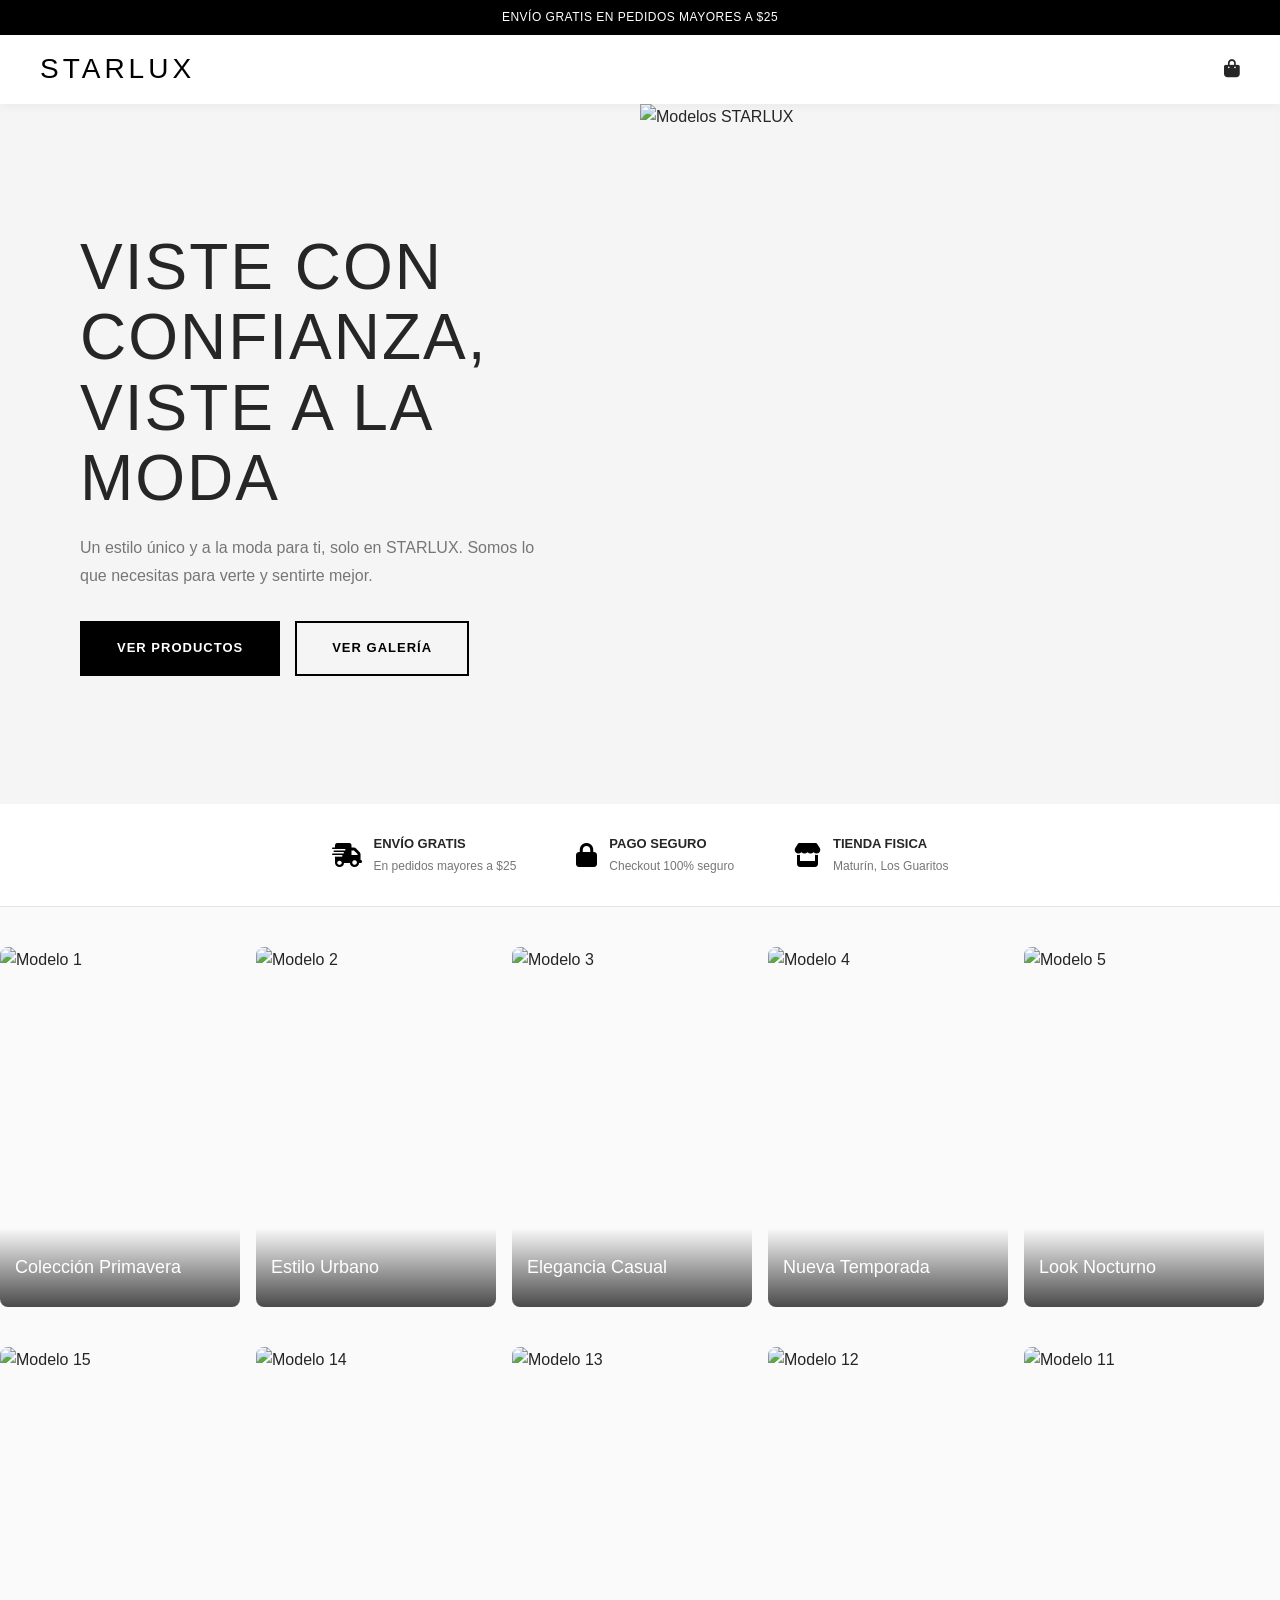
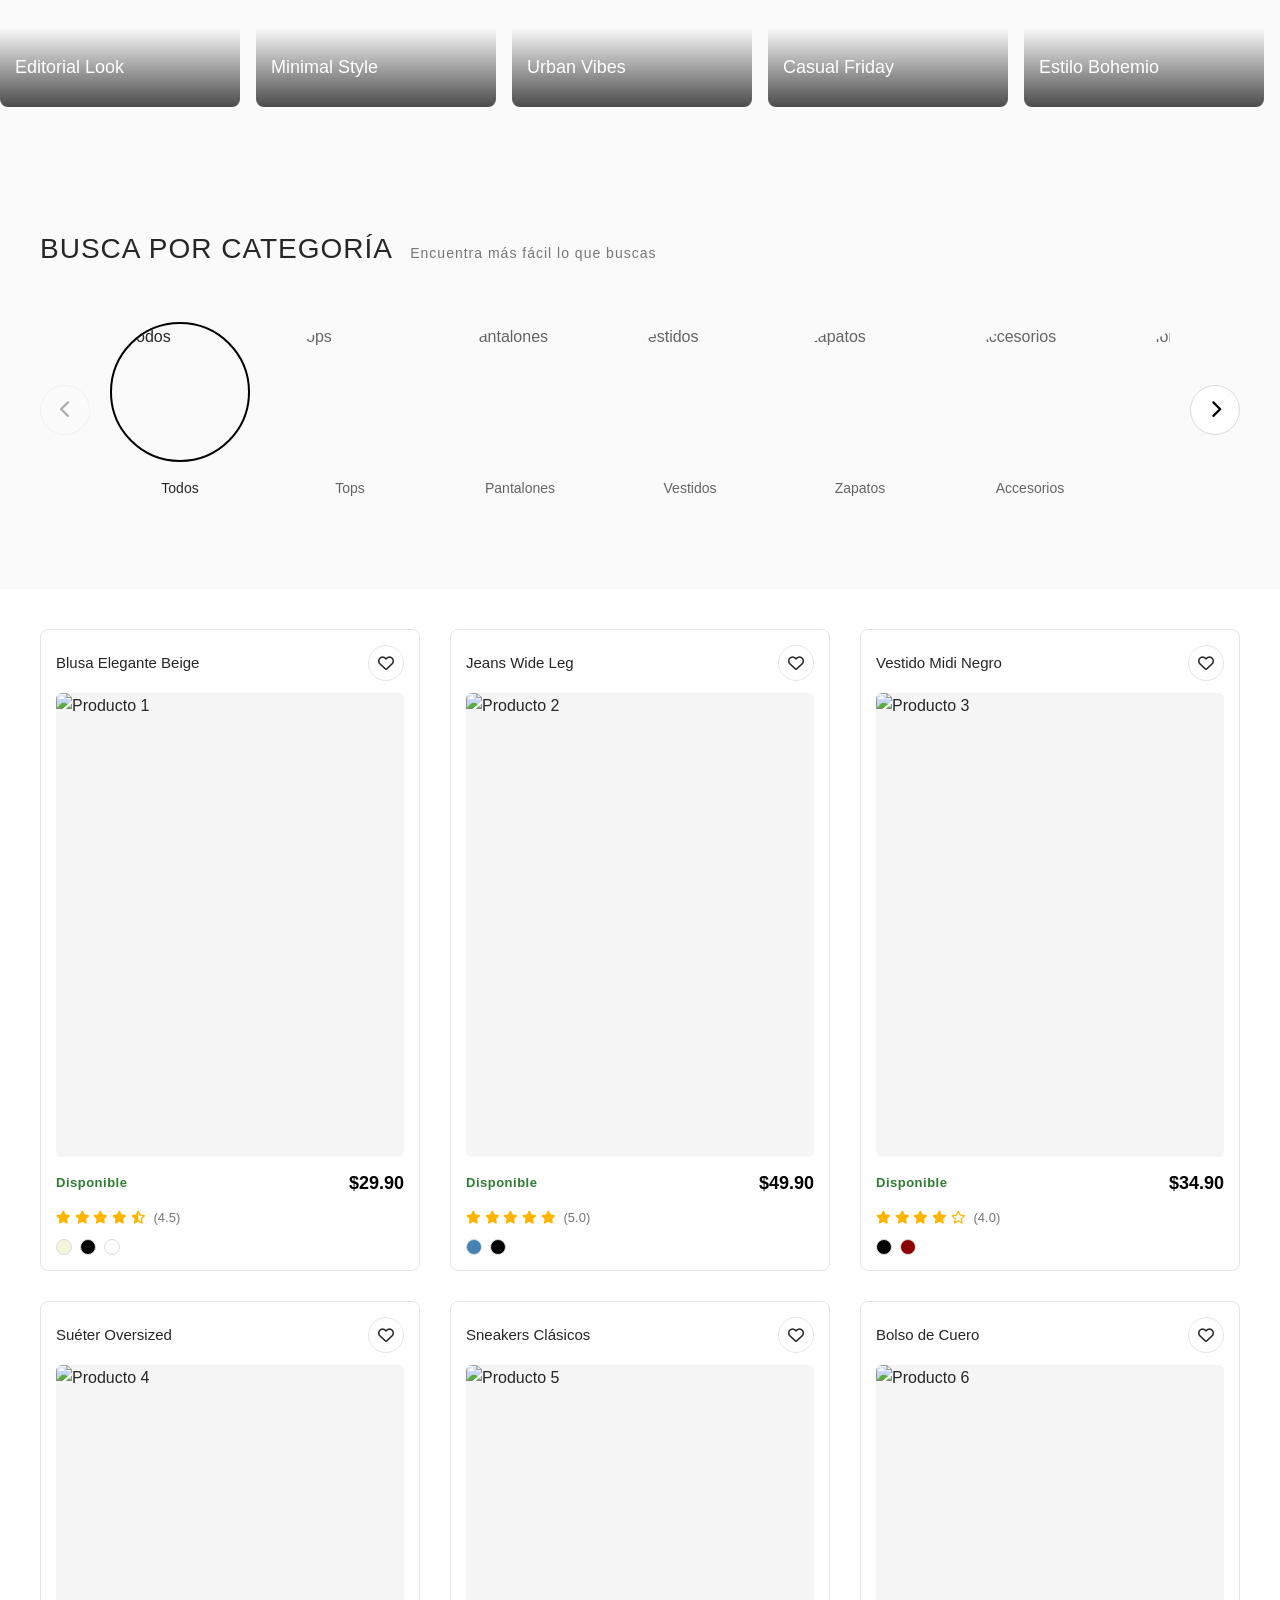
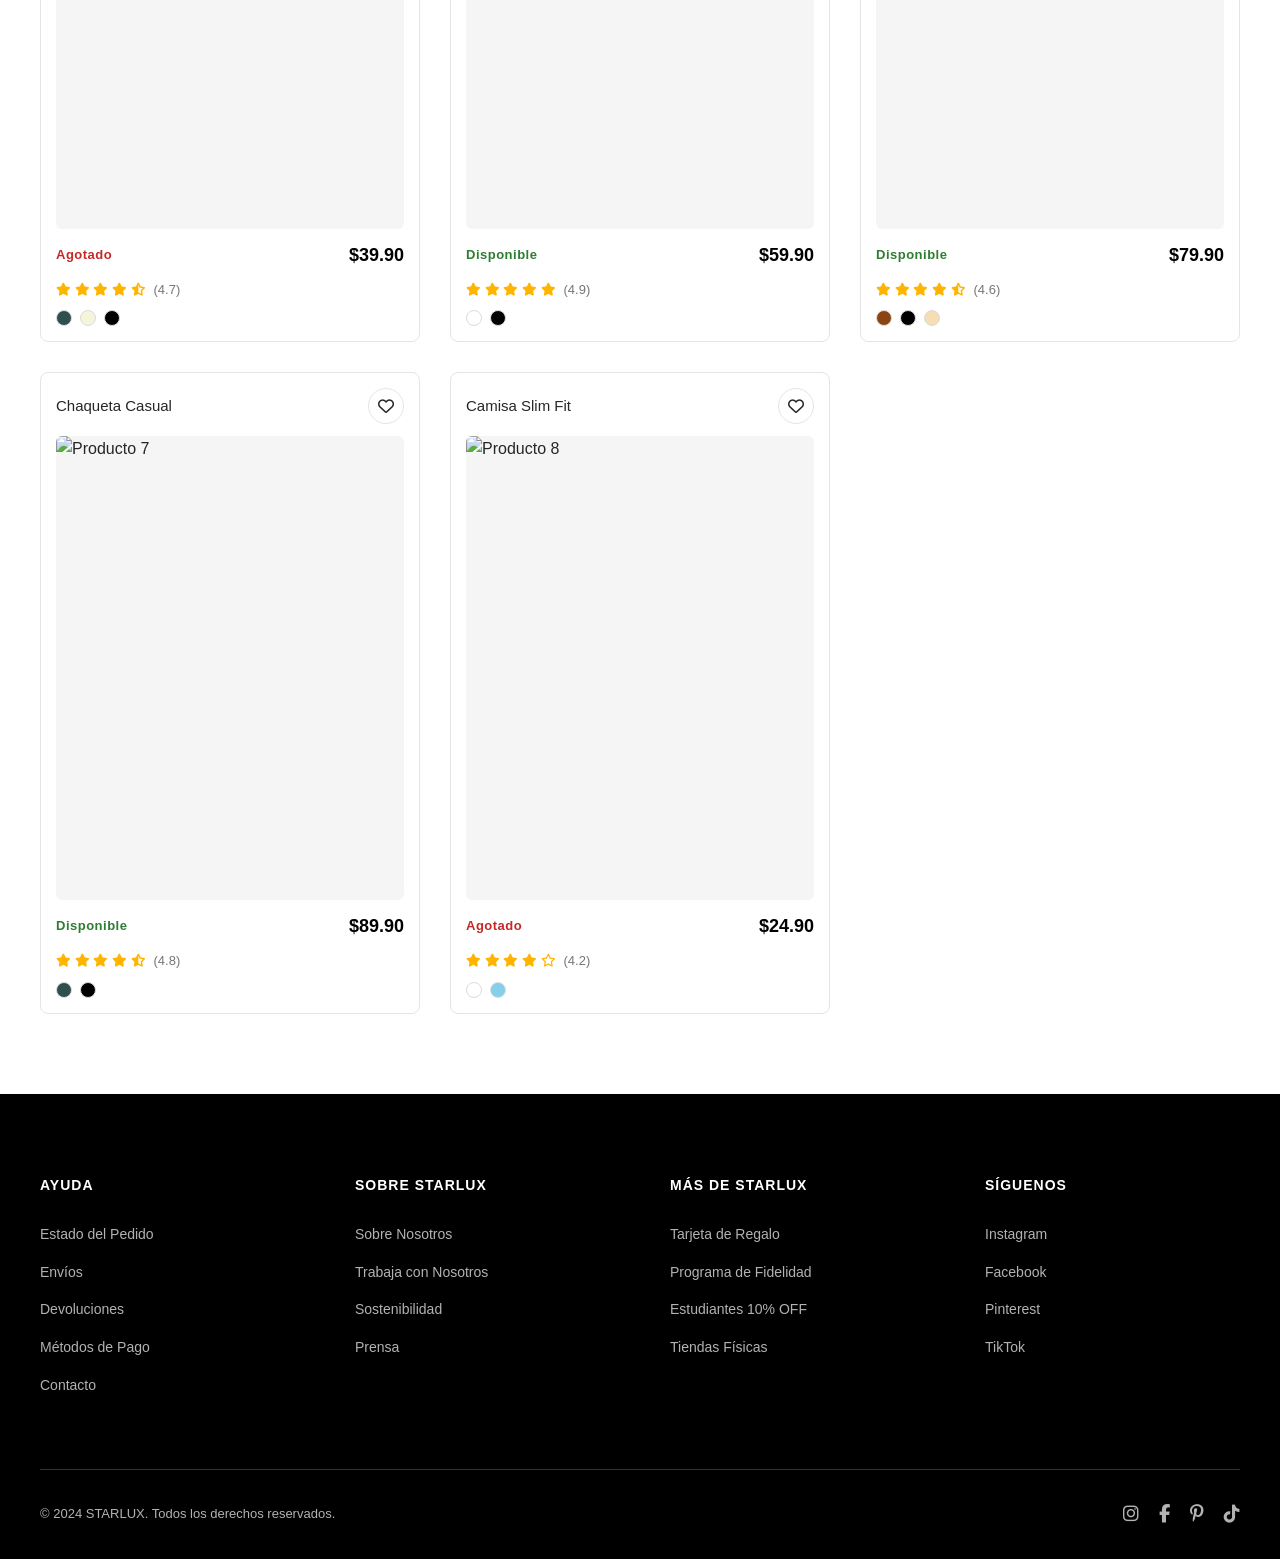
==== index.html @ a8879ab1 "Add files via upload" ====
<!DOCTYPE html>
<html lang="es">
<head>
    <meta charset="UTF-8">
    <meta name="viewport" content="width=device-width, initial-scale=1.0">
    <title>STARLUX | Tienda de Ropa</title>
    <link rel="stylesheet" href="https://cdnjs.cloudflare.com/ajax/libs/font-awesome/6.4.0/css/all.min.css">
    <link rel="stylesheet" href="styles.css">
</head>
<body>

    <!-- Top Bar -->
    <div class="top-bar">
        ENVÍO GRATIS EN PEDIDOS MAYORES A $25
    </div>

    <!-- Header -->
    <header>
        <nav>
            <a href="#" class="logo">STARLUX</a>
            
            <div class="nav-right">
                <div class="nav-icons">
                    <div class="nav-icon-btn" id="cartIcon">
                        <i class="fas fa-shopping-bag"></i>
                        <span class="icon-badge" id="cartBadge">0</span>
                    </div>
                </div>
            </div>
        </nav>
    </header>

    <!-- Panel de Carrito -->
    <div class="panel-overlay" id="panelOverlay"></div>
    
    <div class="side-panel" id="cartPanel">
        <div class="panel-header">
            <h3><i class="fas fa-shopping-bag"></i> Mi Carrito</h3>
            <button class="panel-close" id="closeCart"><i class="fas fa-times"></i></button>
        </div>
        <div class="panel-body" id="cartBody">
            <div class="empty-panel" id="emptyCart">
                <i class="fas fa-shopping-bag"></i>
                <p>Tu carrito está vacío</p>
            </div>
            <div class="panel-items" id="cartItems"></div>
        </div>
        <div class="panel-footer" id="cartFooter" style="display: none;">
            <div class="cart-total">
                <span>Total:</span>
                <span id="cartTotal">$0.00</span>
            </div>
            <button class="btn btn-primary btn-full" id="btnCheckout">SOLICITAR COMPRA</button>
        </div>
    </div>

    <!-- Hero Banner -->
    <section class="hero-banner">
        <div class="hero-content">
            <h1>VISTE CON CONFIANZA, VISTE A LA MODA</h1>
            <p>Un estilo único y a la moda para ti, solo en STARLUX. Somos lo que necesitas para verte y sentirte mejor.</p>
            <div class="hero-buttons">
                <a href="#productsSection" class="btn btn-primary" id="btnProducts">Ver Productos</a>
                <a href="#carouselSection" class="btn btn-secondary" id="btnGallery">Ver Galería</a>
            </div>
        </div>
        <div class="hero-image">
            <img src="https://images.unsplash.com/photo-1483985988355-763728e1935b?w=800&h=900&fit=crop" alt="Modelos STARLUX">
        </div>
    </section>

    <!-- Features Bar -->
    <div class="features-bar">
        <div class="feature">
            <i class="fas fa-shipping-fast"></i>
            <div class="feature-text">
                <strong>ENVÍO GRATIS</strong>
                <span>En pedidos mayores a $25</span>
            </div>
        </div>
        <div class="feature">
            <i class="fas fa-lock"></i>
            <div class="feature-text">
                <strong>PAGO SEGURO</strong>
                <span>Checkout 100% seguro</span>
            </div>
        </div>
        <div class="feature">
            <i class="fas fa-store"></i>
            <div class="feature-text">
                <strong>TIENDA FISICA</strong>
                <span>Maturín, Los Guaritos</span>
            </div>
        </div>
    </div>

    <!-- Carrusel Automático 1 -->
    <section class="auto-carousel" id="carouselSection">
        <div class="carousel-container">
            <div class="carousel-item">
                <img src="https://images.unsplash.com/photo-1515886657613-9f3515b0c78f?w=400&h=600&fit=crop" alt="Modelo 1">
                <div class="carousel-overlay"><h3>Colección Primavera</h3></div>
            </div>
            <div class="carousel-item">
                <img src="https://images.unsplash.com/photo-1529139574466-a302c27e3844?w=400&h=600&fit=crop" alt="Modelo 2">
                <div class="carousel-overlay"><h3>Estilo Urbano</h3></div>
            </div>
            <div class="carousel-item">
                <img src="https://images.unsplash.com/photo-1496747611176-843222e1e57c?w=400&h=600&fit=crop" alt="Modelo 3">
                <div class="carousel-overlay"><h3>Elegancia Casual</h3></div>
            </div>
            <div class="carousel-item">
                <img src="https://images.unsplash.com/photo-1485968579580-b6d095142e6e?w=400&h=600&fit=crop" alt="Modelo 4">
                <div class="carousel-overlay"><h3>Nueva Temporada</h3></div>
            </div>
            <div class="carousel-item">
                <img src="https://images.unsplash.com/photo-1509631179647-0177331693ae?w=400&h=600&fit=crop" alt="Modelo 5">
                <div class="carousel-overlay"><h3>Look Nocturno</h3></div>
            </div>
            <div class="carousel-item">
                <img src="https://images.unsplash.com/photo-1469334031218-e382a71b716b?w=400&h=600&fit=crop" alt="Modelo 6">
                <div class="carousel-overlay"><h3>Tendencia 2024</h3></div>
            </div>
            <div class="carousel-item">
                <img src="https://images.unsplash.com/photo-1490481651871-ab68de25d43d?w=400&h=600&fit=crop" alt="Modelo 7">
                <div class="carousel-overlay"><h3>Moda Masculina</h3></div>
            </div>
            <div class="carousel-item">
                <img src="https://images.unsplash.com/photo-1539109136881-3be0616acf4b?w=400&h=600&fit=crop" alt="Modelo 8">
                <div class="carousel-overlay"><h3>Street Style</h3></div>
            </div>
            <div class="carousel-item">
                <img src="https://images.unsplash.com/photo-1517841905240-472988babdf9?w=400&h=600&fit=crop" alt="Modelo 9">
                <div class="carousel-overlay"><h3>Chic Moderno</h3></div>
            </div>
            <div class="carousel-item">
                <img src="https://images.unsplash.com/photo-1524504388940-b1c1722653e1?w=400&h=600&fit=crop" alt="Modelo 10">
                <div class="carousel-overlay"><h3>Alta Costura</h3></div>
            </div>
            <div class="carousel-item">
                <img src="https://images.unsplash.com/photo-1487222477894-8943e31ef7b2?w=400&h=600&fit=crop" alt="Modelo 11">
                <div class="carousel-overlay"><h3>Estilo Bohemio</h3></div>
            </div>
            <div class="carousel-item">
                <img src="https://images.unsplash.com/photo-1502716119720-b23a93e5fe1b?w=400&h=600&fit=crop" alt="Modelo 12">
                <div class="carousel-overlay"><h3>Casual Friday</h3></div>
            </div>
            <div class="carousel-item">
                <img src="https://images.unsplash.com/photo-1495385794356-15371f348c31?w=400&h=600&fit=crop" alt="Modelo 13">
                <div class="carousel-overlay"><h3>Urban Vibes</h3></div>
            </div>
            <div class="carousel-item">
                <img src="https://images.unsplash.com/photo-1506629082955-511b1aa562c8?w=400&h=600&fit=crop" alt="Modelo 14">
                <div class="carousel-overlay"><h3>Minimal Style</h3></div>
            </div>
            <div class="carousel-item">
                <img src="https://images.unsplash.com/photo-1483985988355-763728e1935b?w=400&h=600&fit=crop" alt="Modelo 15">
                <div class="carousel-overlay"><h3>Editorial Look</h3></div>
            </div>
            <!-- Duplicados para loop infinito -->
            <div class="carousel-item">
                <img src="https://images.unsplash.com/photo-1515886657613-9f3515b0c78f?w=400&h=600&fit=crop" alt="Modelo 1">
                <div class="carousel-overlay"><h3>Colección Primavera</h3></div>
            </div>
            <div class="carousel-item">
                <img src="https://images.unsplash.com/photo-1529139574466-a302c27e3844?w=400&h=600&fit=crop" alt="Modelo 2">
                <div class="carousel-overlay"><h3>Estilo Urbano</h3></div>
            </div>
            <div class="carousel-item">
                <img src="https://images.unsplash.com/photo-1496747611176-843222e1e57c?w=400&h=600&fit=crop" alt="Modelo 3">
                <div class="carousel-overlay"><h3>Elegancia Casual</h3></div>
            </div>
            <div class="carousel-item">
                <img src="https://images.unsplash.com/photo-1485968579580-b6d095142e6e?w=400&h=600&fit=crop" alt="Modelo 4">
                <div class="carousel-overlay"><h3>Nueva Temporada</h3></div>
            </div>
            <div class="carousel-item">
                <img src="https://images.unsplash.com/photo-1509631179647-0177331693ae?w=400&h=600&fit=crop" alt="Modelo 5">
                <div class="carousel-overlay"><h3>Look Nocturno</h3></div>
            </div>
            <div class="carousel-item">
                <img src="https://images.unsplash.com/photo-1469334031218-e382a71b716b?w=400&h=600&fit=crop" alt="Modelo 6">
                <div class="carousel-overlay"><h3>Tendencia 2024</h3></div>
            </div>
            <div class="carousel-item">
                <img src="https://images.unsplash.com/photo-1490481651871-ab68de25d43d?w=400&h=600&fit=crop" alt="Modelo 7">
                <div class="carousel-overlay"><h3>Moda Masculina</h3></div>
            </div>
            <div class="carousel-item">
                <img src="https://images.unsplash.com/photo-1539109136881-3be0616acf4b?w=400&h=600&fit=crop" alt="Modelo 8">
                <div class="carousel-overlay"><h3>Street Style</h3></div>
            </div>
            <div class="carousel-item">
                <img src="https://images.unsplash.com/photo-1517841905240-472988babdf9?w=400&h=600&fit=crop" alt="Modelo 9">
                <div class="carousel-overlay"><h3>Chic Moderno</h3></div>
            </div>
            <div class="carousel-item">
                <img src="https://images.unsplash.com/photo-1524504388940-b1c1722653e1?w=400&h=600&fit=crop" alt="Modelo 10">
                <div class="carousel-overlay"><h3>Alta Costura</h3></div>
            </div>
            <div class="carousel-item">
                <img src="https://images.unsplash.com/photo-1487222477894-8943e31ef7b2?w=400&h=600&fit=crop" alt="Modelo 11">
                <div class="carousel-overlay"><h3>Estilo Bohemio</h3></div>
            </div>
            <div class="carousel-item">
                <img src="https://images.unsplash.com/photo-1502716119720-b23a93e5fe1b?w=400&h=600&fit=crop" alt="Modelo 12">
                <div class="carousel-overlay"><h3>Casual Friday</h3></div>
            </div>
            <div class="carousel-item">
                <img src="https://images.unsplash.com/photo-1495385794356-15371f348c31?w=400&h=600&fit=crop" alt="Modelo 13">
                <div class="carousel-overlay"><h3>Urban Vibes</h3></div>
            </div>
            <div class="carousel-item">
                <img src="https://images.unsplash.com/photo-1506629082955-511b1aa562c8?w=400&h=600&fit=crop" alt="Modelo 14">
                <div class="carousel-overlay"><h3>Minimal Style</h3></div>
            </div>
            <div class="carousel-item">
                <img src="https://images.unsplash.com/photo-1483985988355-763728e1935b?w=400&h=600&fit=crop" alt="Modelo 15">
                <div class="carousel-overlay"><h3>Editorial Look</h3></div>
            </div>
        </div>
    </section>

    <!-- Carrusel Automático 2 (dirección contraria) -->
    <section class="auto-carousel auto-carousel-reverse">
        <div class="carousel-container carousel-container-reverse">
            <div class="carousel-item">
                <img src="https://images.unsplash.com/photo-1483985988355-763728e1935b?w=400&h=600&fit=crop" alt="Modelo 15">
                <div class="carousel-overlay"><h3>Editorial Look</h3></div>
            </div>
            <div class="carousel-item">
                <img src="https://images.unsplash.com/photo-1506629082955-511b1aa562c8?w=400&h=600&fit=crop" alt="Modelo 14">
                <div class="carousel-overlay"><h3>Minimal Style</h3></div>
            </div>
            <div class="carousel-item">
                <img src="https://images.unsplash.com/photo-1495385794356-15371f348c31?w=400&h=600&fit=crop" alt="Modelo 13">
                <div class="carousel-overlay"><h3>Urban Vibes</h3></div>
            </div>
            <div class="carousel-item">
                <img src="https://images.unsplash.com/photo-1502716119720-b23a93e5fe1b?w=400&h=600&fit=crop" alt="Modelo 12">
                <div class="carousel-overlay"><h3>Casual Friday</h3></div>
            </div>
            <div class="carousel-item">
                <img src="https://images.unsplash.com/photo-1487222477894-8943e31ef7b2?w=400&h=600&fit=crop" alt="Modelo 11">
                <div class="carousel-overlay"><h3>Estilo Bohemio</h3></div>
            </div>
            <div class="carousel-item">
                <img src="https://images.unsplash.com/photo-1524504388940-b1c1722653e1?w=400&h=600&fit=crop" alt="Modelo 10">
                <div class="carousel-overlay"><h3>Alta Costura</h3></div>
            </div>
            <div class="carousel-item">
                <img src="https://images.unsplash.com/photo-1517841905240-472988babdf9?w=400&h=600&fit=crop" alt="Modelo 9">
                <div class="carousel-overlay"><h3>Chic Moderno</h3></div>
            </div>
            <div class="carousel-item">
                <img src="https://images.unsplash.com/photo-1539109136881-3be0616acf4b?w=400&h=600&fit=crop" alt="Modelo 8">
                <div class="carousel-overlay"><h3>Street Style</h3></div>
            </div>
            <div class="carousel-item">
                <img src="https://images.unsplash.com/photo-1490481651871-ab68de25d43d?w=400&h=600&fit=crop" alt="Modelo 7">
                <div class="carousel-overlay"><h3>Moda Masculina</h3></div>
            </div>
            <div class="carousel-item">
                <img src="https://images.unsplash.com/photo-1469334031218-e382a71b716b?w=400&h=600&fit=crop" alt="Modelo 6">
                <div class="carousel-overlay"><h3>Tendencia 2024</h3></div>
            </div>
            <div class="carousel-item">
                <img src="https://images.unsplash.com/photo-1509631179647-0177331693ae?w=400&h=600&fit=crop" alt="Modelo 5">
                <div class="carousel-overlay"><h3>Look Nocturno</h3></div>
            </div>
            <div class="carousel-item">
                <img src="https://images.unsplash.com/photo-1485968579580-b6d095142e6e?w=400&h=600&fit=crop" alt="Modelo 4">
                <div class="carousel-overlay"><h3>Nueva Temporada</h3></div>
            </div>
            <div class="carousel-item">
                <img src="https://images.unsplash.com/photo-1496747611176-843222e1e57c?w=400&h=600&fit=crop" alt="Modelo 3">
                <div class="carousel-overlay"><h3>Elegancia Casual</h3></div>
            </div>
            <div class="carousel-item">
                <img src="https://images.unsplash.com/photo-1529139574466-a302c27e3844?w=400&h=600&fit=crop" alt="Modelo 2">
                <div class="carousel-overlay"><h3>Estilo Urbano</h3></div>
            </div>
            <div class="carousel-item">
                <img src="https://images.unsplash.com/photo-1515886657613-9f3515b0c78f?w=400&h=600&fit=crop" alt="Modelo 1">
                <div class="carousel-overlay"><h3>Colección Primavera</h3></div>
            </div>
            <!-- Duplicados para loop infinito -->
            <div class="carousel-item">
                <img src="https://images.unsplash.com/photo-1483985988355-763728e1935b?w=400&h=600&fit=crop" alt="Modelo 15">
                <div class="carousel-overlay"><h3>Editorial Look</h3></div>
            </div>
            <div class="carousel-item">
                <img src="https://images.unsplash.com/photo-1506629082955-511b1aa562c8?w=400&h=600&fit=crop" alt="Modelo 14">
                <div class="carousel-overlay"><h3>Minimal Style</h3></div>
            </div>
            <div class="carousel-item">
                <img src="https://images.unsplash.com/photo-1495385794356-15371f348c31?w=400&h=600&fit=crop" alt="Modelo 13">
                <div class="carousel-overlay"><h3>Urban Vibes</h3></div>
            </div>
            <div class="carousel-item">
                <img src="https://images.unsplash.com/photo-1502716119720-b23a93e5fe1b?w=400&h=600&fit=crop" alt="Modelo 12">
                <div class="carousel-overlay"><h3>Casual Friday</h3></div>
            </div>
            <div class="carousel-item">
                <img src="https://images.unsplash.com/photo-1487222477894-8943e31ef7b2?w=400&h=600&fit=crop" alt="Modelo 11">
                <div class="carousel-overlay"><h3>Estilo Bohemio</h3></div>
            </div>
            <div class="carousel-item">
                <img src="https://images.unsplash.com/photo-1524504388940-b1c1722653e1?w=400&h=600&fit=crop" alt="Modelo 10">
                <div class="carousel-overlay"><h3>Alta Costura</h3></div>
            </div>
            <div class="carousel-item">
                <img src="https://images.unsplash.com/photo-1517841905240-472988babdf9?w=400&h=600&fit=crop" alt="Modelo 9">
                <div class="carousel-overlay"><h3>Chic Moderno</h3></div>
            </div>
            <div class="carousel-item">
                <img src="https://images.unsplash.com/photo-1539109136881-3be0616acf4b?w=400&h=600&fit=crop" alt="Modelo 8">
                <div class="carousel-overlay"><h3>Street Style</h3></div>
            </div>
            <div class="carousel-item">
                <img src="https://images.unsplash.com/photo-1490481651871-ab68de25d43d?w=400&h=600&fit=crop" alt="Modelo 7">
                <div class="carousel-overlay"><h3>Moda Masculina</h3></div>
            </div>
            <div class="carousel-item">
                <img src="https://images.unsplash.com/photo-1469334031218-e382a71b716b?w=400&h=600&fit=crop" alt="Modelo 6">
                <div class="carousel-overlay"><h3>Tendencia 2024</h3></div>
            </div>
            <div class="carousel-item">
                <img src="https://images.unsplash.com/photo-1509631179647-0177331693ae?w=400&h=600&fit=crop" alt="Modelo 5">
                <div class="carousel-overlay"><h3>Look Nocturno</h3></div>
            </div>
            <div class="carousel-item">
                <img src="https://images.unsplash.com/photo-1485968579580-b6d095142e6e?w=400&h=600&fit=crop" alt="Modelo 4">
                <div class="carousel-overlay"><h3>Nueva Temporada</h3></div>
            </div>
            <div class="carousel-item">
                <img src="https://images.unsplash.com/photo-1496747611176-843222e1e57c?w=400&h=600&fit=crop" alt="Modelo 3">
                <div class="carousel-overlay"><h3>Elegancia Casual</h3></div>
            </div>
            <div class="carousel-item">
                <img src="https://images.unsplash.com/photo-1529139574466-a302c27e3844?w=400&h=600&fit=crop" alt="Modelo 2">
                <div class="carousel-overlay"><h3>Estilo Urbano</h3></div>
            </div>
            <div class="carousel-item">
                <img src="https://images.unsplash.com/photo-1515886657613-9f3515b0c78f?w=400&h=600&fit=crop" alt="Modelo 1">
                <div class="carousel-overlay"><h3>Colección Primavera</h3></div>
            </div>
        </div>
    </section>

    <!-- Categorías -->
    <section class="categories-section" id="categoriesSection">
        <div class="section-header">
            <div>
                <h2>BUSCA POR CATEGORÍA <span>Encuentra más fácil lo que buscas</span></h2>
            </div>
        </div>
        
        <div class="categories-scroll">
            <button class="scroll-btn" onclick="scrollCategories('left')">
                <i class="fas fa-chevron-left"></i>
            </button>
            
            <div class="categories-wrapper">
                <div class="categories-list" id="categoriesList">
                    <div class="category-item active" data-category="todos" onclick="filterProducts('todos')">
                        <div class="category-circle">
                            <img src="https://images.unsplash.com/photo-1441984904996-e0b6ba687e04?w=300&h=300&fit=crop" alt="Todos">
                        </div>
                        <span class="category-name">Todos</span>
                    </div>
                    <div class="category-item" data-category="tops" onclick="filterProducts('tops')">
                        <div class="category-circle">
                            <img src="https://images.unsplash.com/photo-1515886657613-9f3515b0c78f?w=300&h=300&fit=crop" alt="Tops">
                        </div>
                        <span class="category-name">Tops</span>
                    </div>
                    <div class="category-item" data-category="pantalones" onclick="filterProducts('pantalones')">
                        <div class="category-circle">
                            <img src="https://images.unsplash.com/photo-1541099649105-f69ad21f3246?w=300&h=300&fit=crop" alt="Pantalones">
                        </div>
                        <span class="category-name">Pantalones</span>
                    </div>
                    <div class="category-item" data-category="vestidos" onclick="filterProducts('vestidos')">
                        <div class="category-circle">
                            <img src="https://images.unsplash.com/photo-1595777457583-95e059d581b8?w=300&h=300&fit=crop" alt="Vestidos">
                        </div>
                        <span class="category-name">Vestidos</span>
                    </div>
                    <div class="category-item" data-category="zapatos" onclick="filterProducts('zapatos')">
                        <div class="category-circle">
                            <img src="https://images.unsplash.com/photo-1543163521-1bf539c55dd2?w=300&h=300&fit=crop" alt="Zapatos">
                        </div>
                        <span class="category-name">Zapatos</span>
                    </div>
                    <div class="category-item" data-category="accesorios" onclick="filterProducts('accesorios')">
                        <div class="category-circle">
                            <img src="https://images.unsplash.com/photo-1584917865442-de89df76afd3?w=300&h=300&fit=crop" alt="Accesorios">
                        </div>
                        <span class="category-name">Accesorios</span>
                    </div>
                    <div class="category-item" data-category="hombre" onclick="filterProducts('hombre')">
                        <div class="category-circle">
                            <img src="https://images.unsplash.com/photo-1490481651871-ab68de25d43d?w=300&h=300&fit=crop" alt="Hombre">
                        </div>
                        <span class="category-name">Hombre</span>
                    </div>
                    <div class="category-item" data-category="sale" onclick="filterProducts('sale')">
                        <div class="category-circle">
                            <img src="https://images.unsplash.com/photo-1551488852-0801751ac367?w=300&h=300&fit=crop" alt="Sale">
                        </div>
                        <span class="category-name">Sale</span>
                    </div>
                </div>
            </div>
            
            <button class="scroll-btn" onclick="scrollCategories('right')">
                <i class="fas fa-chevron-right"></i>
            </button>
        </div>
    </section>

    <!-- Productos Destacados -->
    <section class="products-section" id="productsSection">
        <div class="products-grid" id="productsGrid">
            <div class="product-card" data-category="tops" data-id="1" data-title="Blusa Elegante Beige" data-price="29.90" data-image="https://images.unsplash.com/photo-1515886657613-9f3515b0c78f?w=400&h=550&fit=crop" data-available="true">
                <div class="product-header">
                    <h3 class="product-title">Blusa Elegante Beige</h3>
                    <div class="product-wishlist">
                        <i class="far fa-heart"></i>
                    </div>
                </div>
                <div class="product-image">
                    <img src="https://images.unsplash.com/photo-1515886657613-9f3515b0c78f?w=400&h=550&fit=crop" alt="Producto 1">
                </div>
                <div class="product-meta">
                    <span class="product-availability available">Disponible</span>
                    <span class="product-price">$29.90</span>
                </div>
                <div class="product-rating">
                    <span class="stars">
                        <i class="fas fa-star"></i>
                        <i class="fas fa-star"></i>
                        <i class="fas fa-star"></i>
                        <i class="fas fa-star"></i>
                        <i class="fas fa-star-half-alt"></i>
                    </span>
                    <span>(4.5)</span>
                </div>
                <div class="product-colors">
                    <div class="color-dot" style="background-color: #f5f5dc;"></div>
                    <div class="color-dot" style="background-color: #000;"></div>
                    <div class="color-dot" style="background-color: #fff;"></div>
                </div>
            </div>

            <div class="product-card" data-category="pantalones" data-id="2" data-title="Jeans Wide Leg" data-price="49.90" data-image="https://images.unsplash.com/photo-1541099649105-f69ad21f3246?w=400&h=550&fit=crop" data-available="true">
                <div class="product-header">
                    <h3 class="product-title">Jeans Wide Leg</h3>
                    <div class="product-wishlist">
                        <i class="far fa-heart"></i>
                    </div>
                </div>
                <div class="product-image">
                    <img src="https://images.unsplash.com/photo-1541099649105-f69ad21f3246?w=400&h=550&fit=crop" alt="Producto 2">
                </div>
                <div class="product-meta">
                    <span class="product-availability available">Disponible</span>
                    <span class="product-price">$49.90</span>
                </div>
                <div class="product-rating">
                    <span class="stars">
                        <i class="fas fa-star"></i>
                        <i class="fas fa-star"></i>
                        <i class="fas fa-star"></i>
                        <i class="fas fa-star"></i>
                        <i class="fas fa-star"></i>
                    </span>
                    <span>(5.0)</span>
                </div>
                <div class="product-colors">
                    <div class="color-dot" style="background-color: #4682b4;"></div>
                    <div class="color-dot" style="background-color: #000;"></div>
                </div>
            </div>

            <div class="product-card" data-category="vestidos" data-id="3" data-title="Vestido Midi Negro" data-price="34.90" data-image="https://images.unsplash.com/photo-1595777457583-95e059d581b8?w=400&h=550&fit=crop" data-available="true">
                <div class="product-header">
                    <h3 class="product-title">Vestido Midi Negro</h3>
                    <div class="product-wishlist">
                        <i class="far fa-heart"></i>
                    </div>
                </div>
                <div class="product-image">
                    <img src="https://images.unsplash.com/photo-1595777457583-95e059d581b8?w=400&h=550&fit=crop" alt="Producto 3">
                </div>
                <div class="product-meta">
                    <span class="product-availability available">Disponible</span>
                    <span class="product-price">$34.90</span>
                </div>
                <div class="product-rating">
                    <span class="stars">
                        <i class="fas fa-star"></i>
                        <i class="fas fa-star"></i>
                        <i class="fas fa-star"></i>
                        <i class="fas fa-star"></i>
                        <i class="far fa-star"></i>
                    </span>
                    <span>(4.0)</span>
                </div>
                <div class="product-colors">
                    <div class="color-dot" style="background-color: #000;"></div>
                    <div class="color-dot" style="background-color: #8b0000;"></div>
                </div>
            </div>

            <div class="product-card" data-category="tops" data-id="4" data-title="Suéter Oversized" data-price="39.90" data-image="https://images.unsplash.com/photo-1434389677669-e08b4cac3105?w=400&h=550&fit=crop" data-available="false">
                <div class="product-header">
                    <h3 class="product-title">Suéter Oversized</h3>
                    <div class="product-wishlist">
                        <i class="far fa-heart"></i>
                    </div>
                </div>
                <div class="product-image">
                    <img src="https://images.unsplash.com/photo-1434389677669-e08b4cac3105?w=400&h=550&fit=crop" alt="Producto 4">
                </div>
                <div class="product-meta">
                    <span class="product-availability out-of-stock">Agotado</span>
                    <span class="product-price">$39.90</span>
                </div>
                <div class="product-rating">
                    <span class="stars">
                        <i class="fas fa-star"></i>
                        <i class="fas fa-star"></i>
                        <i class="fas fa-star"></i>
                        <i class="fas fa-star"></i>
                        <i class="fas fa-star-half-alt"></i>
                    </span>
                    <span>(4.7)</span>
                </div>
                <div class="product-colors">
                    <div class="color-dot" style="background-color: #2f4f4f;"></div>
                    <div class="color-dot" style="background-color: #f5f5dc;"></div>
                    <div class="color-dot" style="background-color: #000;"></div>
                </div>
            </div>

            <div class="product-card" data-category="zapatos" data-id="5" data-title="Sneakers Clásicos" data-price="59.90" data-image="https://images.unsplash.com/photo-1543163521-1bf539c55dd2?w=400&h=550&fit=crop" data-available="true">
                <div class="product-header">
                    <h3 class="product-title">Sneakers Clásicos</h3>
                    <div class="product-wishlist">
                        <i class="far fa-heart"></i>
                    </div>
                </div>
                <div class="product-image">
                    <img src="https://images.unsplash.com/photo-1543163521-1bf539c55dd2?w=400&h=550&fit=crop" alt="Producto 5">
                </div>
                <div class="product-meta">
                    <span class="product-availability available">Disponible</span>
                    <span class="product-price">$59.90</span>
                </div>
                <div class="product-rating">
                    <span class="stars">
                        <i class="fas fa-star"></i>
                        <i class="fas fa-star"></i>
                        <i class="fas fa-star"></i>
                        <i class="fas fa-star"></i>
                        <i class="fas fa-star"></i>
                    </span>
                    <span>(4.9)</span>
                </div>
                <div class="product-colors">
                    <div class="color-dot" style="background-color: #fff;"></div>
                    <div class="color-dot" style="background-color: #000;"></div>
                </div>
            </div>

            <div class="product-card" data-category="accesorios" data-id="6" data-title="Bolso de Cuero" data-price="79.90" data-image="https://images.unsplash.com/photo-1584917865442-de89df76afd3?w=400&h=550&fit=crop" data-available="true">
                <div class="product-header">
                    <h3 class="product-title">Bolso de Cuero</h3>
                    <div class="product-wishlist">
                        <i class="far fa-heart"></i>
                    </div>
                </div>
                <div class="product-image">
                    <img src="https://images.unsplash.com/photo-1584917865442-de89df76afd3?w=400&h=550&fit=crop" alt="Producto 6">
                </div>
                <div class="product-meta">
                    <span class="product-availability available">Disponible</span>
                    <span class="product-price">$79.90</span>
                </div>
                <div class="product-rating">
                    <span class="stars">
                        <i class="fas fa-star"></i>
                        <i class="fas fa-star"></i>
                        <i class="fas fa-star"></i>
                        <i class="fas fa-star"></i>
                        <i class="fas fa-star-half-alt"></i>
                    </span>
                    <span>(4.6)</span>
                </div>
                <div class="product-colors">
                    <div class="color-dot" style="background-color: #8b4513;"></div>
                    <div class="color-dot" style="background-color: #000;"></div>
                    <div class="color-dot" style="background-color: #f5deb3;"></div>
                </div>
            </div>

            <div class="product-card" data-category="hombre" data-id="7" data-title="Chaqueta Casual" data-price="89.90" data-image="https://images.unsplash.com/photo-1488161628813-04466f872be2?w=400&h=550&fit=crop" data-available="true">
                <div class="product-header">
                    <h3 class="product-title">Chaqueta Casual</h3>
                    <div class="product-wishlist">
                        <i class="far fa-heart"></i>
                    </div>
                </div>
                <div class="product-image">
                    <img src="https://images.unsplash.com/photo-1488161628813-04466f872be2?w=400&h=550&fit=crop" alt="Producto 7">
                </div>
                <div class="product-meta">
                    <span class="product-availability available">Disponible</span>
                    <span class="product-price">$89.90</span>
                </div>
                <div class="product-rating">
                    <span class="stars">
                        <i class="fas fa-star"></i>
                        <i class="fas fa-star"></i>
                        <i class="fas fa-star"></i>
                        <i class="fas fa-star"></i>
                        <i class="fas fa-star-half-alt"></i>
                    </span>
                    <span>(4.8)</span>
                </div>
                <div class="product-colors">
                    <div class="color-dot" style="background-color: #2f4f4f;"></div>
                    <div class="color-dot" style="background-color: #000;"></div>
                </div>
            </div>

            <div class="product-card" data-category="sale" data-id="8" data-title="Camisa Slim Fit" data-price="24.90" data-image="https://images.unsplash.com/photo-1551488852-0801751ac367?w=400&h=550&fit=crop" data-available="false">
                <div class="product-header">
                    <h3 class="product-title">Camisa Slim Fit</h3>
                    <div class="product-wishlist">
                        <i class="far fa-heart"></i>
                    </div>
                </div>
                <div class="product-image">
                    <img src="https://images.unsplash.com/photo-1551488852-0801751ac367?w=400&h=550&fit=crop" alt="Producto 8">
                </div>
                <div class="product-meta">
                    <span class="product-availability out-of-stock">Agotado</span>
                    <span class="product-price">$24.90</span>
                </div>
                <div class="product-rating">
                    <span class="stars">
                        <i class="fas fa-star"></i>
                        <i class="fas fa-star"></i>
                        <i class="fas fa-star"></i>
                        <i class="fas fa-star"></i>
                        <i class="far fa-star"></i>
                    </span>
                    <span>(4.2)</span>
                </div>
                <div class="product-colors">
                    <div class="color-dot" style="background-color: #fff;"></div>
                    <div class="color-dot" style="background-color: #87ceeb;"></div>
                </div>
            </div>
        </div>
    </section>

    <!-- Footer -->
    <footer>
        <div class="footer-content">
            <div class="footer-column">
                <h3>Ayuda</h3>
                <ul>
                    <li><a href="#">Estado del Pedido</a></li>
                    <li><a href="#">Envíos</a></li>
                    <li><a href="#">Devoluciones</a></li>
                    <li><a href="#">Métodos de Pago</a></li>
                    <li><a href="#">Contacto</a></li>
                </ul>
            </div>
            
            <div class="footer-column">
                <h3>Sobre STARLUX</h3>
                <ul>
                    <li><a href="#">Sobre Nosotros</a></li>
                    <li><a href="#">Trabaja con Nosotros</a></li>
                    <li><a href="#">Sostenibilidad</a></li>
                    <li><a href="#">Prensa</a></li>
                </ul>
            </div>
            
            <div class="footer-column">
                <h3>Más de STARLUX</h3>
                <ul>
                    <li><a href="#">Tarjeta de Regalo</a></li>
                    <li><a href="#">Programa de Fidelidad</a></li>
                    <li><a href="#">Estudiantes 10% OFF</a></li>
                    <li><a href="#">Tiendas Físicas</a></li>
                </ul>
            </div>
            
            <div class="footer-column">
                <h3>Síguenos</h3>
                <ul>
                    <li><a href="#">Instagram</a></li>
                    <li><a href="#">Facebook</a></li>
                    <li><a href="#">Pinterest</a></li>
                    <li><a href="#">TikTok</a></li>
                </ul>
            </div>
        </div>
        
        <div class="footer-bottom">
            <div>
                <p>&copy; 2024 STARLUX. Todos los derechos reservados.</p>
            </div>
            <div class="footer-social">
                <a href="#"><i class="fab fa-instagram"></i></a>
                <a href="#"><i class="fab fa-facebook-f"></i></a>
                <a href="#"><i class="fab fa-pinterest-p"></i></a>
                <a href="#"><i class="fab fa-tiktok"></i></a>
            </div>
        </div>
    </footer>

    <script src="script.js"></script>
</body>
</html>
---- styles.css ----
* {
    margin: 0;
    padding: 0;
    box-sizing: border-box;
}

body {
    font-family: 'Segoe UI', Tahoma, Geneva, Verdana, sans-serif;
    background-color: #fafafa;
    color: #262626;
    line-height: 1.6;
}

/* Header */
.top-bar {
    background-color: #000;
    color: #fff;
    text-align: center;
    padding: 8px;
    font-size: 12px;
    letter-spacing: 0.5px;
}

header {
    background-color: #fff;
    position: sticky;
    top: 0;
    z-index: 1000;
    box-shadow: 0 2px 10px rgba(0,0,0,0.05);
}

nav {
    max-width: 1400px;
    margin: 0 auto;
    padding: 12px 40px;
    display: flex;
    justify-content: space-between;
    align-items: center;
}

.nav-right {
    display: flex;
    align-items: center;
}

.logo {
    font-size: 28px;
    font-weight: 300;
    letter-spacing: 4px;
    text-decoration: none;
    color: #000;
}

.nav-icons {
    display: flex;
    gap: 20px;
    font-size: 18px;
    cursor: pointer;
    align-items: center;
}

.nav-icon-btn {
    position: relative;
    cursor: pointer;
    font-size: 18px;
    color: #262626;
    transition: color 0.3s;
}

.nav-icon-btn:hover {
    color: #767676;
}

.icon-badge {
    position: absolute;
    top: -8px;
    right: -10px;
    background-color: #000;
    color: #fff;
    font-size: 10px;
    font-weight: 600;
    width: 18px;
    height: 18px;
    border-radius: 50%;
    display: flex;
    align-items: center;
    justify-content: center;
}

/* Panel Overlay */
.panel-overlay {
    position: fixed;
    top: 0;
    left: 0;
    width: 100%;
    height: 100%;
    background-color: rgba(0, 0, 0, 0.5);
    z-index: 2000;
    opacity: 0;
    visibility: hidden;
    transition: all 0.3s;
}

.panel-overlay.active {
    opacity: 1;
    visibility: visible;
}

/* Side Panel */
.side-panel {
    position: fixed;
    top: 0;
    right: -420px;
    width: 400px;
    max-width: 90vw;
    height: 100vh;
    background-color: #fff;
    z-index: 2001;
    display: flex;
    flex-direction: column;
    transition: right 0.3s ease;
    box-shadow: -5px 0 20px rgba(0,0,0,0.1);
}

.side-panel.active {
    right: 0;
}

.panel-header {
    display: flex;
    justify-content: space-between;
    align-items: center;
    padding: 25px 20px;
    border-bottom: 1px solid #e5e5e5;
}

.panel-header h3 {
    font-size: 18px;
    font-weight: 600;
    letter-spacing: 1px;
    display: flex;
    align-items: center;
    gap: 10px;
}

.panel-close {
    background: none;
    border: none;
    font-size: 20px;
    cursor: pointer;
    color: #262626;
    width: 36px;
    height: 36px;
    display: flex;
    align-items: center;
    justify-content: center;
    border-radius: 50%;
    transition: all 0.3s;
}

.panel-close:hover {
    background-color: #f5f5f5;
}

.panel-body {
    flex: 1;
    overflow-y: auto;
    padding: 20px;
}

.empty-panel {
    display: flex;
    flex-direction: column;
    align-items: center;
    justify-content: center;
    height: 300px;
    color: #999;
    gap: 15px;
}

.empty-panel i {
    font-size: 48px;
}

.empty-panel p {
    font-size: 14px;
}

.panel-items {
    display: flex;
    flex-direction: column;
    gap: 15px;
}

.panel-item {
    display: flex;
    gap: 15px;
    padding: 15px;
    border: 1px solid #e5e5e5;
    border-radius: 8px;
    position: relative;
    transition: all 0.3s;
}

.panel-item:hover {
    box-shadow: 0 5px 15px rgba(0,0,0,0.08);
}

.panel-item-image {
    width: 80px;
    height: 100px;
    border-radius: 6px;
    overflow: hidden;
    flex-shrink: 0;
}

.panel-item-image img {
    width: 100%;
    height: 100%;
    object-fit: cover;
}

.panel-item-info {
    flex: 1;
    display: flex;
    flex-direction: column;
    justify-content: center;
    gap: 4px;
}

.panel-item-title {
    font-size: 14px;
    font-weight: 500;
    margin: 0;
}

.panel-item-availability {
    font-size: 12px;
    font-weight: 600;
    letter-spacing: 0.5px;
}

.panel-item-availability.available {
    color: #2e7d32;
}

.panel-item-availability.out-of-stock {
    color: #c62828;
}

.panel-item-price {
    font-size: 16px;
    font-weight: 600;
    color: #000;
}

.panel-item-remove {
    position: absolute;
    top: 10px;
    right: 10px;
    background: none;
    border: none;
    cursor: pointer;
    color: #999;
    font-size: 14px;
    transition: color 0.3s;
}

.panel-item-remove:hover {
    color: #000;
}

.panel-footer {
    padding: 20px;
    border-top: 1px solid #e5e5e5;
    background-color: #fafafa;
}

.cart-total {
    display: flex;
    justify-content: space-between;
    align-items: center;
    margin-bottom: 15px;
    font-size: 18px;
    font-weight: 600;
}

.btn-full {
    width: 100%;
    text-align: center;
}

/* Banner Principal */
.hero-banner {
    position: relative;
    height: 700px;
    background-color: #f5f5f5;
    display: flex;
    align-items: center;
    overflow: hidden;
}

.hero-content {
    width: 50%;
    padding: 0 80px;
    z-index: 2;
}

.hero-content h1 {
    font-size: 64px;
    font-weight: 300;
    line-height: 1.1;
    margin-bottom: 20px;
    letter-spacing: 2px;
}

.hero-content p {
    font-size: 16px;
    color: #767676;
    margin-bottom: 30px;
    line-height: 1.8;
}

.hero-buttons {
    display: flex;
    gap: 15px;
}

.btn {
    padding: 15px 35px;
    text-decoration: none;
    font-size: 13px;
    font-weight: 600;
    letter-spacing: 1px;
    text-transform: uppercase;
    border: 2px solid #000;
    cursor: pointer;
    transition: all 0.3s;
    display: inline-block;
}

.btn-primary {
    background-color: #000;
    color: #fff;
}

.btn-primary:hover {
    background-color: #333;
}

.btn-secondary {
    background-color: transparent;
    color: #000;
}

.btn-secondary:hover {
    background-color: #000;
    color: #fff;
}

.hero-image {
    width: 50%;
    height: 100%;
    position: absolute;
    right: 0;
    top: 0;
}

.hero-image img {
    width: 100%;
    height: 100%;
    object-fit: cover;
}

/* Features Bar */
.features-bar {
    background-color: #fff;
    padding: 30px 40px;
    display: flex;
    justify-content: center;
    gap: 60px;
    border-bottom: 1px solid #e5e5e5;
}

.feature {
    display: flex;
    align-items: center;
    gap: 12px;
    font-size: 13px;
}

.feature i {
    font-size: 24px;
    color: #000;
}

.feature-text {
    display: flex;
    flex-direction: column;
}

.feature-text strong {
    font-weight: 600;
    margin-bottom: 2px;
}

.feature-text span {
    color: #767676;
    font-size: 12px;
}

/* Carrusel Automático */
.auto-carousel {
    padding: 40px 0;
    background-color: #fafafa;
    overflow: hidden;
}

.auto-carousel-reverse {
    padding-top: 0;
}

.carousel-container {
    display: flex;
    gap: 16px;
    animation: scroll 45s linear infinite;
    width: fit-content;
}

.carousel-container-reverse {
    animation: scrollReverse 45s linear infinite;
}

@keyframes scroll {
    0% { transform: translateX(0); }
    100% { transform: translateX(-50%); }
}

@keyframes scrollReverse {
    0% { transform: translateX(-50%); }
    100% { transform: translateX(0); }
}

.carousel-item {
    flex-shrink: 0;
    width: 240px;
    height: 360px;
    position: relative;
    overflow: hidden;
    border-radius: 8px;
}

.carousel-item img {
    width: 100%;
    height: 100%;
    object-fit: cover;
}

.carousel-overlay {
    position: absolute;
    bottom: 0;
    left: 0;
    right: 0;
    background: linear-gradient(to top, rgba(0,0,0,0.7), transparent);
    padding: 25px 15px;
    color: #fff;
}

.carousel-overlay h3 {
    font-size: 18px;
    font-weight: 500;
}

/* Categorías */
.categories-section {
    padding: 80px 40px;
    max-width: 1400px;
    margin: 0 auto;
}

.section-header {
    display: flex;
    justify-content: space-between;
    align-items: center;
    margin-bottom: 40px;
}

.section-header h2 {
    font-size: 28px;
    font-weight: 400;
    letter-spacing: 1px;
}

.section-header span {
    color: #767676;
    font-size: 14px;
    margin-left: 10px;
}

.categories-scroll {
    position: relative;
    display: flex;
    align-items: center;
}

.scroll-btn {
    width: 50px;
    height: 50px;
    border: 1px solid #dbdbdb;
    background-color: #fff;
    border-radius: 50%;
    cursor: pointer;
    display: flex;
    align-items: center;
    justify-content: center;
    font-size: 18px;
    z-index: 10;
    transition: all 0.3s;
    flex-shrink: 0;
}

.scroll-btn:hover {
    background-color: #000;
    color: #fff;
    border-color: #000;
}

.categories-wrapper {
    flex: 1;
    overflow-x: auto;
    margin: 0 20px;
    scroll-behavior: smooth;
    -ms-overflow-style: none;
    scrollbar-width: none;
}

.categories-wrapper::-webkit-scrollbar {
    display: none;
}

.categories-list {
    display: flex;
    gap: 30px;
    padding: 10px 0;
}

.category-item {
    flex-shrink: 0;
    display: flex;
    flex-direction: column;
    align-items: center;
    cursor: pointer;
    transition: transform 0.3s;
    opacity: 0.7;
}

.category-item:hover {
    transform: translateY(-5px);
}

.category-item.active {
    opacity: 1;
}

.category-item.active .category-circle {
    border-color: #000;
}

.category-circle {
    width: 140px;
    height: 140px;
    border-radius: 50%;
    overflow: hidden;
    margin-bottom: 15px;
    border: 2px solid transparent;
    transition: border-color 0.3s;
}

.category-item:hover .category-circle {
    border-color: #000;
}

.category-circle img {
    width: 100%;
    height: 100%;
    object-fit: cover;
}

.category-name {
    font-size: 14px;
    font-weight: 500;
    text-align: center;
}

/* Productos */
.products-section {
    padding: 40px 40px 80px;
    max-width: 1400px;
    margin: 0 auto;
    background-color: #fff;
}

.products-grid {
    display: grid;
    grid-template-columns: repeat(auto-fill, minmax(280px, 1fr));
    gap: 30px;
}

.product-card {
    background-color: #fff;
    border: 1px solid #e5e5e5;
    border-radius: 8px;
    overflow: hidden;
    transition: all 0.3s;
    cursor: pointer;
    padding: 15px;
}

.product-card:hover {
    box-shadow: 0 10px 30px rgba(0,0,0,0.1);
}

.product-card.hidden {
    display: none;
}

.product-card.fade-in {
    animation: fadeIn 0.5s ease-in;
}

@keyframes fadeIn {
    from {
        opacity: 0;
        transform: translateY(20px);
    }
    to {
        opacity: 1;
        transform: translateY(0);
    }
}

.product-header {
    display: flex;
    justify-content: space-between;
    align-items: center;
    margin-bottom: 12px;
}

.product-title {
    font-size: 15px;
    font-weight: 500;
    color: #262626;
    margin: 0;
    flex: 1;
}

.product-wishlist {
    width: 36px;
    height: 36px;
    background-color: #fff;
    border: 1px solid #e5e5e5;
    border-radius: 50%;
    display: flex;
    align-items: center;
    justify-content: center;
    cursor: pointer;
    transition: all 0.3s;
    flex-shrink: 0;
    margin-left: 10px;
}

.product-wishlist:hover {
    background-color: #000;
    color: #fff;
    border-color: #000;
}

.product-image {
    position: relative;
    width: 100%;
    padding-bottom: 133.33%;
    overflow: hidden;
    background-color: #f5f5f5;
    border-radius: 6px;
    margin-bottom: 12px;
}

.product-image img {
    position: absolute;
    top: 0;
    left: 0;
    width: 100%;
    height: 100%;
    object-fit: cover;
    transition: transform 0.3s;
}

.product-card:hover .product-image img {
    transform: scale(1.05);
}

.product-meta {
    display: flex;
    justify-content: space-between;
    align-items: center;
    margin-bottom: 10px;
}

.product-availability {
    font-size: 13px;
    font-weight: 600;
    letter-spacing: 0.5px;
}

.product-availability.available {
    color: #2e7d32;
}

.product-availability.out-of-stock {
    color: #c62828;
}

.product-price {
    font-size: 18px;
    font-weight: 600;
    color: #000;
}

.product-rating {
    display: flex;
    align-items: center;
    gap: 8px;
    font-size: 13px;
    color: #767676;
    margin-bottom: 10px;
}

.stars {
    color: #ffb400;
}

.product-colors {
    display: flex;
    gap: 8px;
}

.color-dot {
    width: 16px;
    height: 16px;
    border-radius: 50%;
    border: 1px solid #dbdbdb;
    cursor: pointer;
}

/* Footer */
footer {
    background-color: #000;
    color: #fff;
    padding: 80px 40px 30px;
}

.footer-content {
    max-width: 1400px;
    margin: 0 auto;
    display: grid;
    grid-template-columns: repeat(4, 1fr);
    gap: 60px;
    margin-bottom: 60px;
}

.footer-column h3 {
    font-size: 14px;
    font-weight: 600;
    letter-spacing: 1px;
    margin-bottom: 25px;
    text-transform: uppercase;
}

.footer-column ul {
    list-style: none;
}

.footer-column ul li {
    margin-bottom: 12px;
}

.footer-column a {
    color: #b2b2b2;
    text-decoration: none;
    font-size: 14px;
    transition: color 0.3s;
}

.footer-column a:hover {
    color: #fff;
}

.footer-bottom {
    max-width: 1400px;
    margin: 0 auto;
    padding-top: 30px;
    border-top: 1px solid #333;
    display: flex;
    justify-content: space-between;
    align-items: center;
    font-size: 13px;
    color: #b2b2b2;
}

.footer-social {
    display: flex;
    gap: 20px;
}

.footer-social a {
    color: #b2b2b2;
    font-size: 18px;
    transition: color 0.3s;
}

.footer-social a:hover {
    color: #fff;
}

/* Responsive */
@media (max-width: 968px) {
    .hero-content h1 {
        font-size: 42px;
    }
    
    .hero-banner {
        height: auto;
        flex-direction: column;
    }
    
    .hero-content, .hero-image {
        width: 100%;
    }
    
    .hero-content {
        padding: 60px 40px;
    }
    
    .hero-image {
        height: 500px;
        position: relative;
    }
    
    .features-bar {
        flex-wrap: wrap;
        gap: 30px;
    }
    
    .footer-content {
        grid-template-columns: repeat(2, 1fr);
    }
}

@media (max-width: 600px) {
    .products-grid {
        grid-template-columns: repeat(2, 1fr);
        gap: 15px;
    }
    
    .footer-content {
        grid-template-columns: 1fr;
    }
    
    .hero-content h1 {
        font-size: 36px;
    }
    
    nav {
        padding: 12px 20px;
    }
    
    .product-card {
        padding: 10px;
    }
    
    .carousel-item {
        width: 200px;
        height: 300px;
    }
}
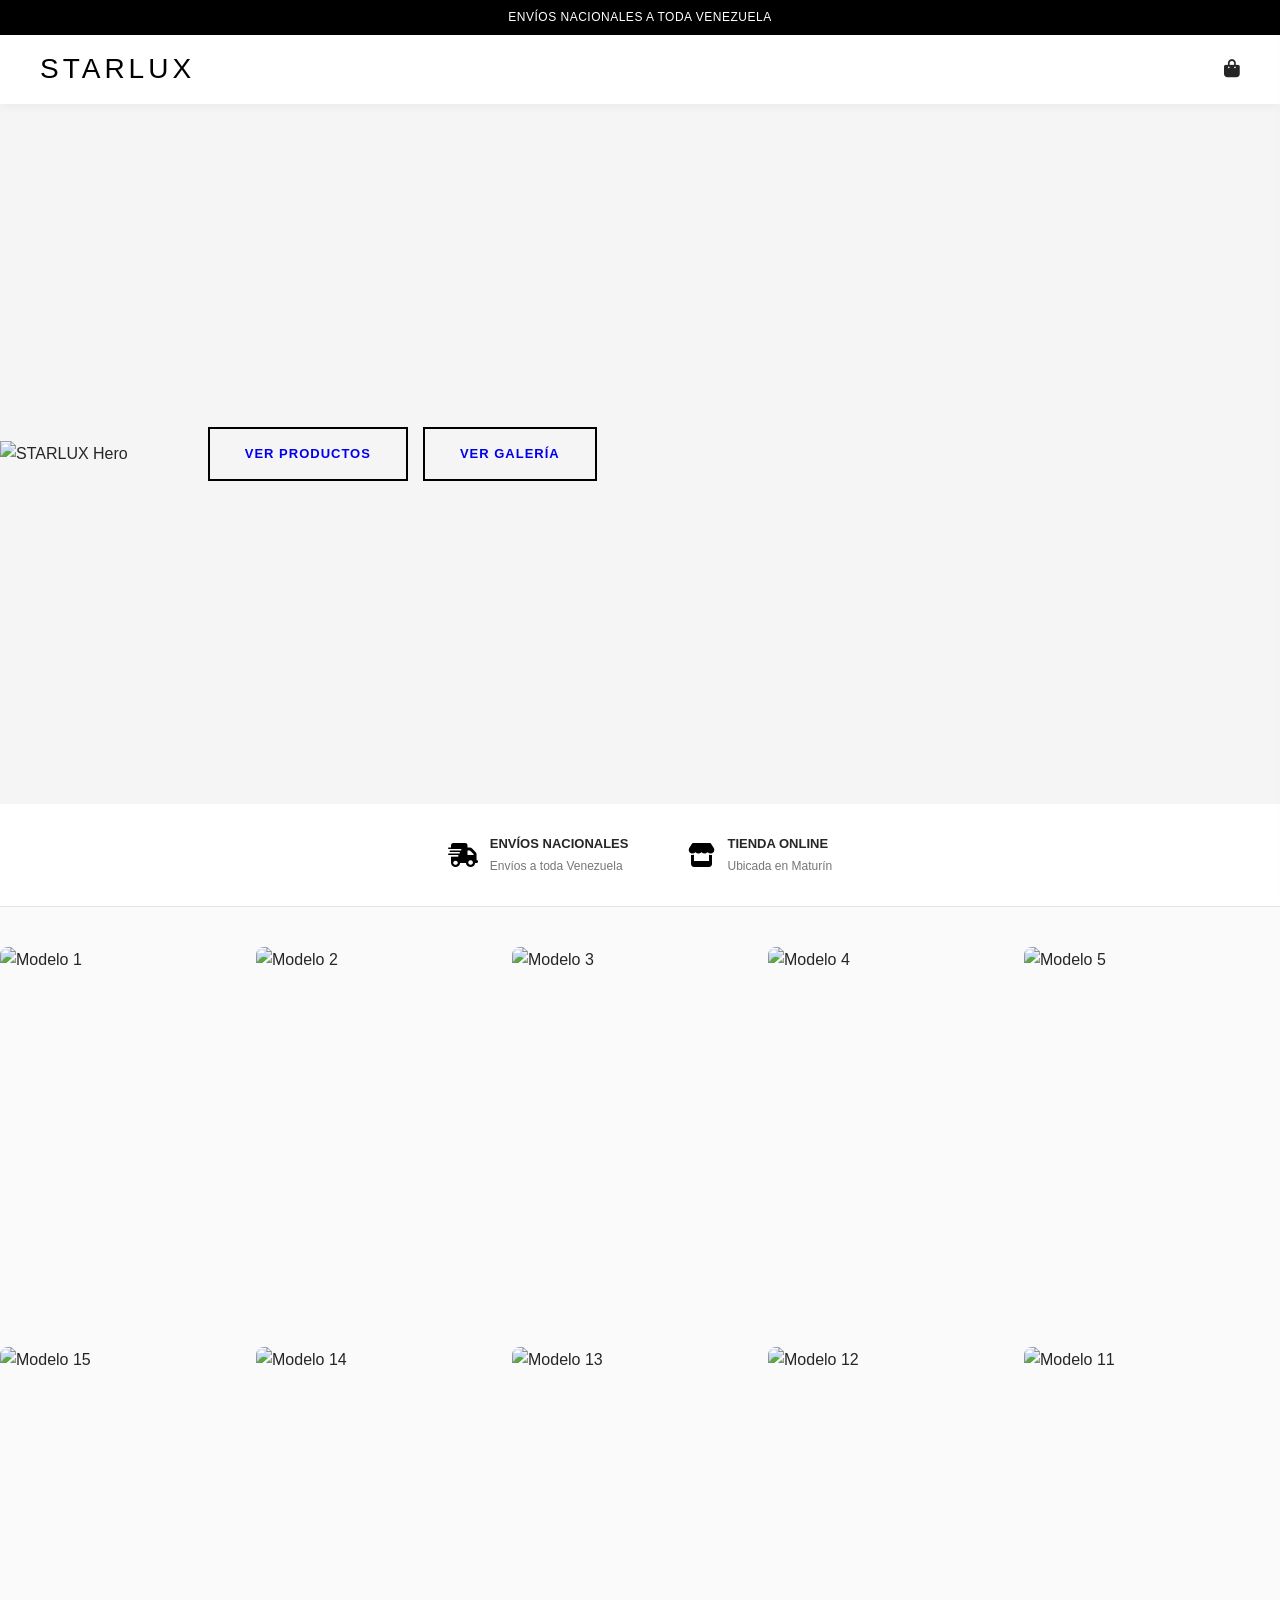
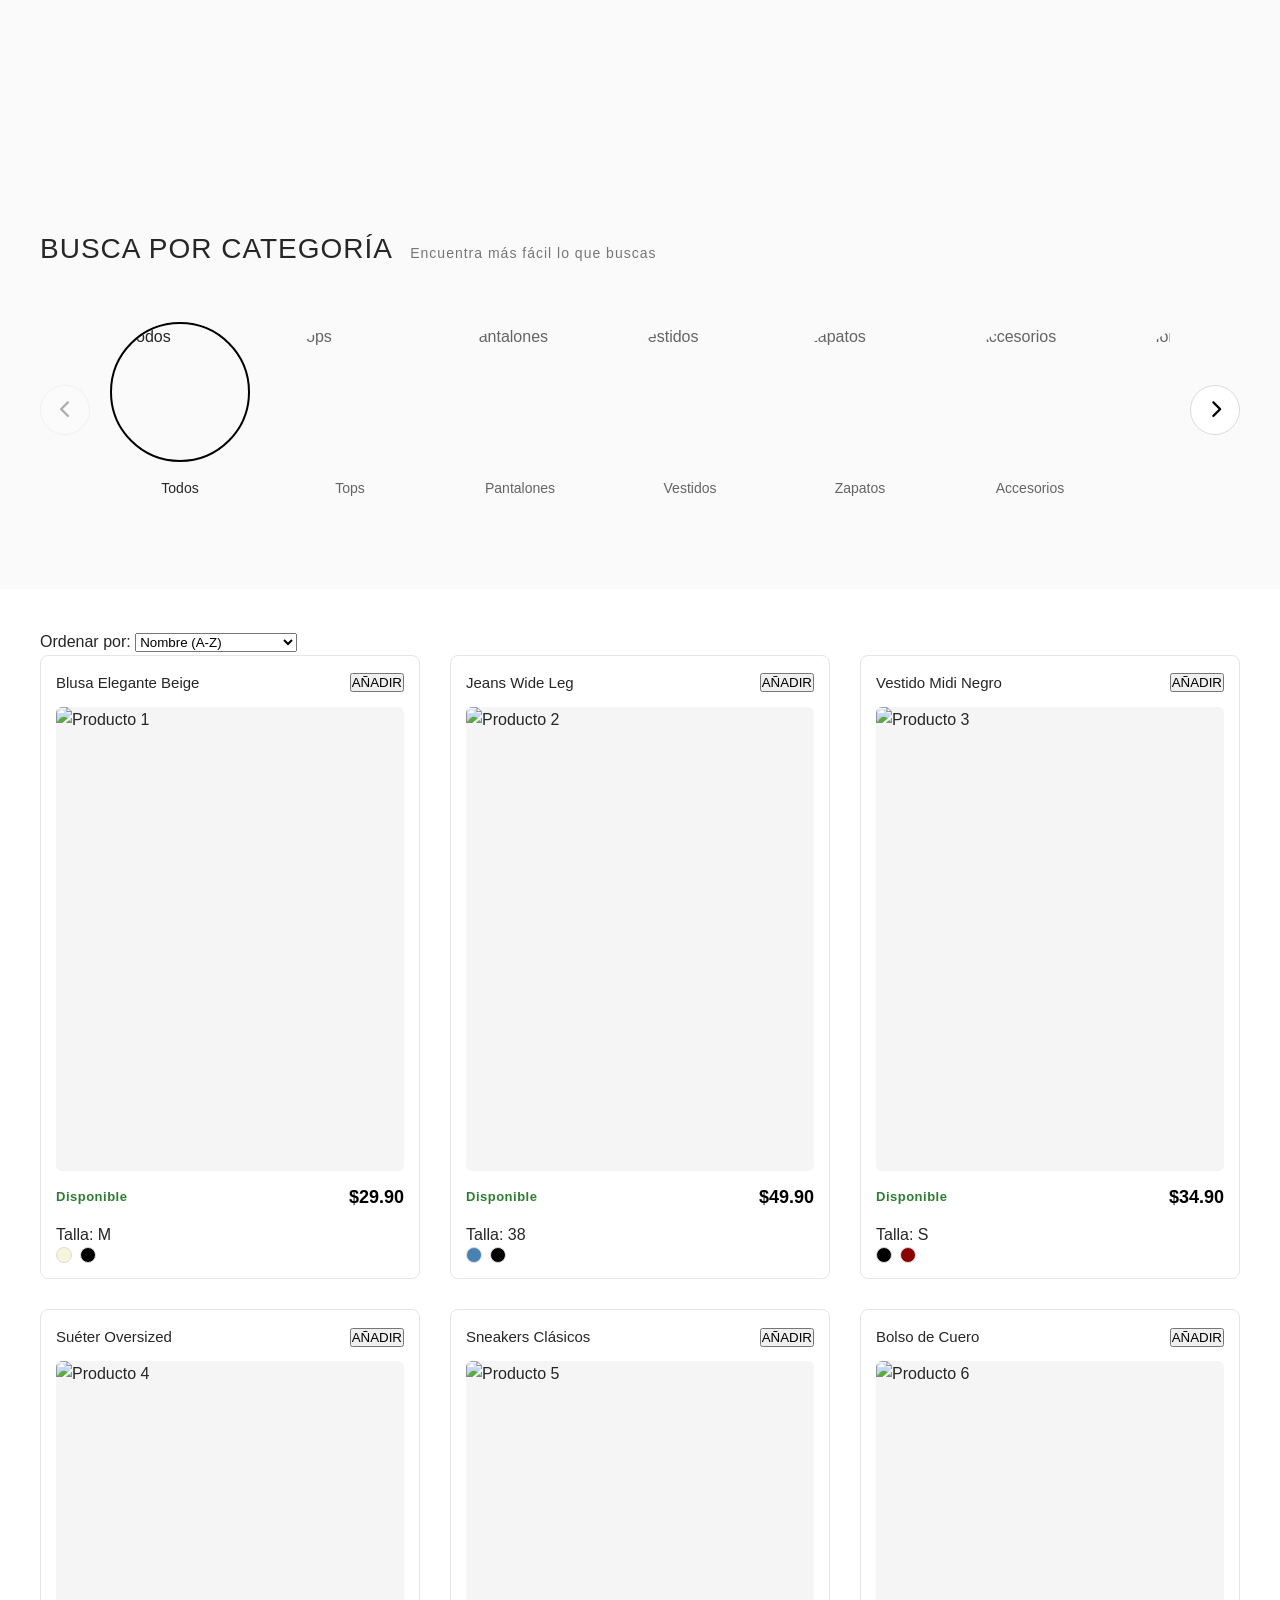
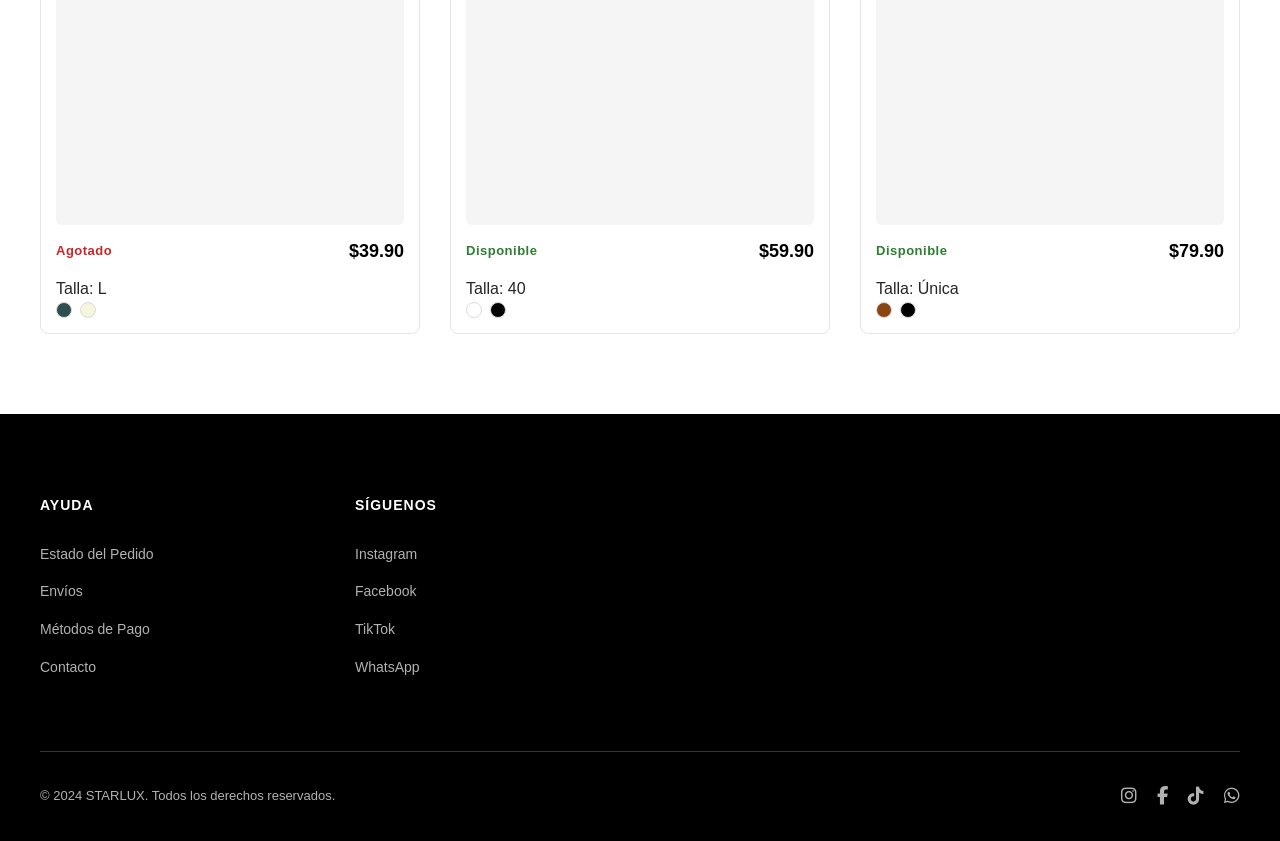
==== commit e94f0423: "Update index.html" ====
--- a/index.html
+++ b/index.html
@@ -11,14 +11,13 @@
 
     <!-- Top Bar -->
     <div class="top-bar">
-        ENVÍO GRATIS EN PEDIDOS MAYORES A $25
+        ENVÍOS NACIONALES A TODA VENEZUELA
     </div>
 
     <!-- Header -->
     <header>
         <nav>
             <a href="#" class="logo">STARLUX</a>
-            
             <div class="nav-right">
                 <div class="nav-icons">
                     <div class="nav-icon-btn" id="cartIcon">
@@ -32,7 +31,6 @@
 
     <!-- Panel de Carrito -->
     <div class="panel-overlay" id="panelOverlay"></div>
-    
     <div class="side-panel" id="cartPanel">
         <div class="panel-header">
             <h3><i class="fas fa-shopping-bag"></i> Mi Carrito</h3>
@@ -50,306 +48,95 @@
                 <span>Total:</span>
                 <span id="cartTotal">$0.00</span>
             </div>
-            <button class="btn btn-primary btn-full" id="btnCheckout">SOLICITAR COMPRA</button>
+            <button class="btn btn-pink btn-full" id="btnCheckout">SOLICITAR COMPRA</button>
         </div>
     </div>
 
-    <!-- Hero Banner -->
-    <section class="hero-banner">
+    <!-- Hero Banner con Botones Cristal Abajo -->
+    <section class="hero-banner animate-fade-in">
+        <img src="https://images.unsplash.com/photo-1469334031218-e382a71b716b?w=1600&h=900&fit=crop" alt="STARLUX Hero" class="hero-bg-image">
         <div class="hero-content">
-            <h1>VISTE CON CONFIANZA, VISTE A LA MODA</h1>
-            <p>Un estilo único y a la moda para ti, solo en STARLUX. Somos lo que necesitas para verte y sentirte mejor.</p>
             <div class="hero-buttons">
-                <a href="#productsSection" class="btn btn-primary" id="btnProducts">Ver Productos</a>
-                <a href="#carouselSection" class="btn btn-secondary" id="btnGallery">Ver Galería</a>
-            </div>
-        </div>
-        <div class="hero-image">
-            <img src="https://images.unsplash.com/photo-1483985988355-763728e1935b?w=800&h=900&fit=crop" alt="Modelos STARLUX">
+                <a href="#productsSection" class="btn btn-glass" id="btnProducts">Ver Productos</a>
+                <a href="#carouselSection" class="btn btn-glass" id="btnGallery">Ver Galería</a>
+            </div>
         </div>
     </section>
 
     <!-- Features Bar -->
-    <div class="features-bar">
+    <div class="features-bar animate-fade-in">
         <div class="feature">
             <i class="fas fa-shipping-fast"></i>
             <div class="feature-text">
-                <strong>ENVÍO GRATIS</strong>
-                <span>En pedidos mayores a $25</span>
-            </div>
-        </div>
-        <div class="feature">
-            <i class="fas fa-lock"></i>
-            <div class="feature-text">
-                <strong>PAGO SEGURO</strong>
-                <span>Checkout 100% seguro</span>
+                <strong>ENVÍOS NACIONALES</strong>
+                <span>Envíos a toda Venezuela</span>
             </div>
         </div>
         <div class="feature">
             <i class="fas fa-store"></i>
             <div class="feature-text">
-                <strong>TIENDA FISICA</strong>
-                <span>Maturín, Los Guaritos</span>
+                <strong>TIENDA ONLINE</strong>
+                <span>Ubicada en Maturín</span>
             </div>
         </div>
     </div>
 
     <!-- Carrusel Automático 1 -->
-    <section class="auto-carousel" id="carouselSection">
+    <section class="auto-carousel animate-fade-in" id="carouselSection">
         <div class="carousel-container">
-            <div class="carousel-item">
-                <img src="https://images.unsplash.com/photo-1515886657613-9f3515b0c78f?w=400&h=600&fit=crop" alt="Modelo 1">
-                <div class="carousel-overlay"><h3>Colección Primavera</h3></div>
-            </div>
-            <div class="carousel-item">
-                <img src="https://images.unsplash.com/photo-1529139574466-a302c27e3844?w=400&h=600&fit=crop" alt="Modelo 2">
-                <div class="carousel-overlay"><h3>Estilo Urbano</h3></div>
-            </div>
-            <div class="carousel-item">
-                <img src="https://images.unsplash.com/photo-1496747611176-843222e1e57c?w=400&h=600&fit=crop" alt="Modelo 3">
-                <div class="carousel-overlay"><h3>Elegancia Casual</h3></div>
-            </div>
-            <div class="carousel-item">
-                <img src="https://images.unsplash.com/photo-1485968579580-b6d095142e6e?w=400&h=600&fit=crop" alt="Modelo 4">
-                <div class="carousel-overlay"><h3>Nueva Temporada</h3></div>
-            </div>
-            <div class="carousel-item">
-                <img src="https://images.unsplash.com/photo-1509631179647-0177331693ae?w=400&h=600&fit=crop" alt="Modelo 5">
-                <div class="carousel-overlay"><h3>Look Nocturno</h3></div>
-            </div>
-            <div class="carousel-item">
-                <img src="https://images.unsplash.com/photo-1469334031218-e382a71b716b?w=400&h=600&fit=crop" alt="Modelo 6">
-                <div class="carousel-overlay"><h3>Tendencia 2024</h3></div>
-            </div>
-            <div class="carousel-item">
-                <img src="https://images.unsplash.com/photo-1490481651871-ab68de25d43d?w=400&h=600&fit=crop" alt="Modelo 7">
-                <div class="carousel-overlay"><h3>Moda Masculina</h3></div>
-            </div>
-            <div class="carousel-item">
-                <img src="https://images.unsplash.com/photo-1539109136881-3be0616acf4b?w=400&h=600&fit=crop" alt="Modelo 8">
-                <div class="carousel-overlay"><h3>Street Style</h3></div>
-            </div>
-            <div class="carousel-item">
-                <img src="https://images.unsplash.com/photo-1517841905240-472988babdf9?w=400&h=600&fit=crop" alt="Modelo 9">
-                <div class="carousel-overlay"><h3>Chic Moderno</h3></div>
-            </div>
-            <div class="carousel-item">
-                <img src="https://images.unsplash.com/photo-1524504388940-b1c1722653e1?w=400&h=600&fit=crop" alt="Modelo 10">
-                <div class="carousel-overlay"><h3>Alta Costura</h3></div>
-            </div>
-            <div class="carousel-item">
-                <img src="https://images.unsplash.com/photo-1487222477894-8943e31ef7b2?w=400&h=600&fit=crop" alt="Modelo 11">
-                <div class="carousel-overlay"><h3>Estilo Bohemio</h3></div>
-            </div>
-            <div class="carousel-item">
-                <img src="https://images.unsplash.com/photo-1502716119720-b23a93e5fe1b?w=400&h=600&fit=crop" alt="Modelo 12">
-                <div class="carousel-overlay"><h3>Casual Friday</h3></div>
-            </div>
-            <div class="carousel-item">
-                <img src="https://images.unsplash.com/photo-1495385794356-15371f348c31?w=400&h=600&fit=crop" alt="Modelo 13">
-                <div class="carousel-overlay"><h3>Urban Vibes</h3></div>
-            </div>
-            <div class="carousel-item">
-                <img src="https://images.unsplash.com/photo-1506629082955-511b1aa562c8?w=400&h=600&fit=crop" alt="Modelo 14">
-                <div class="carousel-overlay"><h3>Minimal Style</h3></div>
-            </div>
-            <div class="carousel-item">
-                <img src="https://images.unsplash.com/photo-1483985988355-763728e1935b?w=400&h=600&fit=crop" alt="Modelo 15">
-                <div class="carousel-overlay"><h3>Editorial Look</h3></div>
-            </div>
-            <!-- Duplicados para loop infinito -->
-            <div class="carousel-item">
-                <img src="https://images.unsplash.com/photo-1515886657613-9f3515b0c78f?w=400&h=600&fit=crop" alt="Modelo 1">
-                <div class="carousel-overlay"><h3>Colección Primavera</h3></div>
-            </div>
-            <div class="carousel-item">
-                <img src="https://images.unsplash.com/photo-1529139574466-a302c27e3844?w=400&h=600&fit=crop" alt="Modelo 2">
-                <div class="carousel-overlay"><h3>Estilo Urbano</h3></div>
-            </div>
-            <div class="carousel-item">
-                <img src="https://images.unsplash.com/photo-1496747611176-843222e1e57c?w=400&h=600&fit=crop" alt="Modelo 3">
-                <div class="carousel-overlay"><h3>Elegancia Casual</h3></div>
-            </div>
-            <div class="carousel-item">
-                <img src="https://images.unsplash.com/photo-1485968579580-b6d095142e6e?w=400&h=600&fit=crop" alt="Modelo 4">
-                <div class="carousel-overlay"><h3>Nueva Temporada</h3></div>
-            </div>
-            <div class="carousel-item">
-                <img src="https://images.unsplash.com/photo-1509631179647-0177331693ae?w=400&h=600&fit=crop" alt="Modelo 5">
-                <div class="carousel-overlay"><h3>Look Nocturno</h3></div>
-            </div>
-            <div class="carousel-item">
-                <img src="https://images.unsplash.com/photo-1469334031218-e382a71b716b?w=400&h=600&fit=crop" alt="Modelo 6">
-                <div class="carousel-overlay"><h3>Tendencia 2024</h3></div>
-            </div>
-            <div class="carousel-item">
-                <img src="https://images.unsplash.com/photo-1490481651871-ab68de25d43d?w=400&h=600&fit=crop" alt="Modelo 7">
-                <div class="carousel-overlay"><h3>Moda Masculina</h3></div>
-            </div>
-            <div class="carousel-item">
-                <img src="https://images.unsplash.com/photo-1539109136881-3be0616acf4b?w=400&h=600&fit=crop" alt="Modelo 8">
-                <div class="carousel-overlay"><h3>Street Style</h3></div>
-            </div>
-            <div class="carousel-item">
-                <img src="https://images.unsplash.com/photo-1517841905240-472988babdf9?w=400&h=600&fit=crop" alt="Modelo 9">
-                <div class="carousel-overlay"><h3>Chic Moderno</h3></div>
-            </div>
-            <div class="carousel-item">
-                <img src="https://images.unsplash.com/photo-1524504388940-b1c1722653e1?w=400&h=600&fit=crop" alt="Modelo 10">
-                <div class="carousel-overlay"><h3>Alta Costura</h3></div>
-            </div>
-            <div class="carousel-item">
-                <img src="https://images.unsplash.com/photo-1487222477894-8943e31ef7b2?w=400&h=600&fit=crop" alt="Modelo 11">
-                <div class="carousel-overlay"><h3>Estilo Bohemio</h3></div>
-            </div>
-            <div class="carousel-item">
-                <img src="https://images.unsplash.com/photo-1502716119720-b23a93e5fe1b?w=400&h=600&fit=crop" alt="Modelo 12">
-                <div class="carousel-overlay"><h3>Casual Friday</h3></div>
-            </div>
-            <div class="carousel-item">
-                <img src="https://images.unsplash.com/photo-1495385794356-15371f348c31?w=400&h=600&fit=crop" alt="Modelo 13">
-                <div class="carousel-overlay"><h3>Urban Vibes</h3></div>
-            </div>
-            <div class="carousel-item">
-                <img src="https://images.unsplash.com/photo-1506629082955-511b1aa562c8?w=400&h=600&fit=crop" alt="Modelo 14">
-                <div class="carousel-overlay"><h3>Minimal Style</h3></div>
-            </div>
-            <div class="carousel-item">
-                <img src="https://images.unsplash.com/photo-1483985988355-763728e1935b?w=400&h=600&fit=crop" alt="Modelo 15">
-                <div class="carousel-overlay"><h3>Editorial Look</h3></div>
-            </div>
+            <div class="carousel-item"><img src="https://images.unsplash.com/photo-1515886657613-9f3515b0c78f?w=400&h=600&fit=crop" alt="Modelo 1"></div>
+            <div class="carousel-item"><img src="https://images.unsplash.com/photo-1529139574466-a302c27e3844?w=400&h=600&fit=crop" alt="Modelo 2"></div>
+            <div class="carousel-item"><img src="https://images.unsplash.com/photo-1496747611176-843222e1e57c?w=400&h=600&fit=crop" alt="Modelo 3"></div>
+            <div class="carousel-item"><img src="https://images.unsplash.com/photo-1485968579580-b6d095142e6e?w=400&h=600&fit=crop" alt="Modelo 4"></div>
+            <div class="carousel-item"><img src="https://images.unsplash.com/photo-1509631179647-0177331693ae?w=400&h=600&fit=crop" alt="Modelo 5"></div>
+            <div class="carousel-item"><img src="https://images.unsplash.com/photo-1469334031218-e382a71b716b?w=400&h=600&fit=crop" alt="Modelo 6"></div>
+            <div class="carousel-item"><img src="https://images.unsplash.com/photo-1490481651871-ab68de25d43d?w=400&h=600&fit=crop" alt="Modelo 7"></div>
+            <div class="carousel-item"><img src="https://images.unsplash.com/photo-1539109136881-3be0616acf4b?w=400&h=600&fit=crop" alt="Modelo 8"></div>
+            <div class="carousel-item"><img src="https://images.unsplash.com/photo-1517841905240-472988babdf9?w=400&h=600&fit=crop" alt="Modelo 9"></div>
+            <div class="carousel-item"><img src="https://images.unsplash.com/photo-1524504388940-b1c1722653e1?w=400&h=600&fit=crop" alt="Modelo 10"></div>
+            <div class="carousel-item"><img src="https://images.unsplash.com/photo-1487222477894-8943e31ef7b2?w=400&h=600&fit=crop" alt="Modelo 11"></div>
+            <div class="carousel-item"><img src="https://images.unsplash.com/photo-1502716119720-b23a93e5fe1b?w=400&h=600&fit=crop" alt="Modelo 12"></div>
+            <div class="carousel-item"><img src="https://images.unsplash.com/photo-1495385794356-15371f348c31?w=400&h=600&fit=crop" alt="Modelo 13"></div>
+            <div class="carousel-item"><img src="https://images.unsplash.com/photo-1506629082955-511b1aa562c8?w=400&h=600&fit=crop" alt="Modelo 14"></div>
+            <div class="carousel-item"><img src="https://images.unsplash.com/photo-1483985988355-763728e1935b?w=400&h=600&fit=crop" alt="Modelo 15"></div>
+            <!-- Duplicados para loop -->
+            <div class="carousel-item"><img src="https://images.unsplash.com/photo-1515886657613-9f3515b0c78f?w=400&h=600&fit=crop" alt="Modelo 1"></div>
+            <div class="carousel-item"><img src="https://images.unsplash.com/photo-1529139574466-a302c27e3844?w=400&h=600&fit=crop" alt="Modelo 2"></div>
+            <div class="carousel-item"><img src="https://images.unsplash.com/photo-1496747611176-843222e1e57c?w=400&h=600&fit=crop" alt="Modelo 3"></div>
+            <div class="carousel-item"><img src="https://images.unsplash.com/photo-1485968579580-b6d095142e6e?w=400&h=600&fit=crop" alt="Modelo 4"></div>
+            <div class="carousel-item"><img src="https://images.unsplash.com/photo-1509631179647-0177331693ae?w=400&h=600&fit=crop" alt="Modelo 5"></div>
         </div>
     </section>
 
     <!-- Carrusel Automático 2 (dirección contraria) -->
-    <section class="auto-carousel auto-carousel-reverse">
+    <section class="auto-carousel auto-carousel-reverse animate-fade-in">
         <div class="carousel-container carousel-container-reverse">
-            <div class="carousel-item">
-                <img src="https://images.unsplash.com/photo-1483985988355-763728e1935b?w=400&h=600&fit=crop" alt="Modelo 15">
-                <div class="carousel-overlay"><h3>Editorial Look</h3></div>
-            </div>
-            <div class="carousel-item">
-                <img src="https://images.unsplash.com/photo-1506629082955-511b1aa562c8?w=400&h=600&fit=crop" alt="Modelo 14">
-                <div class="carousel-overlay"><h3>Minimal Style</h3></div>
-            </div>
-            <div class="carousel-item">
-                <img src="https://images.unsplash.com/photo-1495385794356-15371f348c31?w=400&h=600&fit=crop" alt="Modelo 13">
-                <div class="carousel-overlay"><h3>Urban Vibes</h3></div>
-            </div>
-            <div class="carousel-item">
-                <img src="https://images.unsplash.com/photo-1502716119720-b23a93e5fe1b?w=400&h=600&fit=crop" alt="Modelo 12">
-                <div class="carousel-overlay"><h3>Casual Friday</h3></div>
-            </div>
-            <div class="carousel-item">
-                <img src="https://images.unsplash.com/photo-1487222477894-8943e31ef7b2?w=400&h=600&fit=crop" alt="Modelo 11">
-                <div class="carousel-overlay"><h3>Estilo Bohemio</h3></div>
-            </div>
-            <div class="carousel-item">
-                <img src="https://images.unsplash.com/photo-1524504388940-b1c1722653e1?w=400&h=600&fit=crop" alt="Modelo 10">
-                <div class="carousel-overlay"><h3>Alta Costura</h3></div>
-            </div>
-            <div class="carousel-item">
-                <img src="https://images.unsplash.com/photo-1517841905240-472988babdf9?w=400&h=600&fit=crop" alt="Modelo 9">
-                <div class="carousel-overlay"><h3>Chic Moderno</h3></div>
-            </div>
-            <div class="carousel-item">
-                <img src="https://images.unsplash.com/photo-1539109136881-3be0616acf4b?w=400&h=600&fit=crop" alt="Modelo 8">
-                <div class="carousel-overlay"><h3>Street Style</h3></div>
-            </div>
-            <div class="carousel-item">
-                <img src="https://images.unsplash.com/photo-1490481651871-ab68de25d43d?w=400&h=600&fit=crop" alt="Modelo 7">
-                <div class="carousel-overlay"><h3>Moda Masculina</h3></div>
-            </div>
-            <div class="carousel-item">
-                <img src="https://images.unsplash.com/photo-1469334031218-e382a71b716b?w=400&h=600&fit=crop" alt="Modelo 6">
-                <div class="carousel-overlay"><h3>Tendencia 2024</h3></div>
-            </div>
-            <div class="carousel-item">
-                <img src="https://images.unsplash.com/photo-1509631179647-0177331693ae?w=400&h=600&fit=crop" alt="Modelo 5">
-                <div class="carousel-overlay"><h3>Look Nocturno</h3></div>
-            </div>
-            <div class="carousel-item">
-                <img src="https://images.unsplash.com/photo-1485968579580-b6d095142e6e?w=400&h=600&fit=crop" alt="Modelo 4">
-                <div class="carousel-overlay"><h3>Nueva Temporada</h3></div>
-            </div>
-            <div class="carousel-item">
-                <img src="https://images.unsplash.com/photo-1496747611176-843222e1e57c?w=400&h=600&fit=crop" alt="Modelo 3">
-                <div class="carousel-overlay"><h3>Elegancia Casual</h3></div>
-            </div>
-            <div class="carousel-item">
-                <img src="https://images.unsplash.com/photo-1529139574466-a302c27e3844?w=400&h=600&fit=crop" alt="Modelo 2">
-                <div class="carousel-overlay"><h3>Estilo Urbano</h3></div>
-            </div>
-            <div class="carousel-item">
-                <img src="https://images.unsplash.com/photo-1515886657613-9f3515b0c78f?w=400&h=600&fit=crop" alt="Modelo 1">
-                <div class="carousel-overlay"><h3>Colección Primavera</h3></div>
-            </div>
-            <!-- Duplicados para loop infinito -->
-            <div class="carousel-item">
-                <img src="https://images.unsplash.com/photo-1483985988355-763728e1935b?w=400&h=600&fit=crop" alt="Modelo 15">
-                <div class="carousel-overlay"><h3>Editorial Look</h3></div>
-            </div>
-            <div class="carousel-item">
-                <img src="https://images.unsplash.com/photo-1506629082955-511b1aa562c8?w=400&h=600&fit=crop" alt="Modelo 14">
-                <div class="carousel-overlay"><h3>Minimal Style</h3></div>
-            </div>
-            <div class="carousel-item">
-                <img src="https://images.unsplash.com/photo-1495385794356-15371f348c31?w=400&h=600&fit=crop" alt="Modelo 13">
-                <div class="carousel-overlay"><h3>Urban Vibes</h3></div>
-            </div>
-            <div class="carousel-item">
-                <img src="https://images.unsplash.com/photo-1502716119720-b23a93e5fe1b?w=400&h=600&fit=crop" alt="Modelo 12">
-                <div class="carousel-overlay"><h3>Casual Friday</h3></div>
-            </div>
-            <div class="carousel-item">
-                <img src="https://images.unsplash.com/photo-1487222477894-8943e31ef7b2?w=400&h=600&fit=crop" alt="Modelo 11">
-                <div class="carousel-overlay"><h3>Estilo Bohemio</h3></div>
-            </div>
-            <div class="carousel-item">
-                <img src="https://images.unsplash.com/photo-1524504388940-b1c1722653e1?w=400&h=600&fit=crop" alt="Modelo 10">
-                <div class="carousel-overlay"><h3>Alta Costura</h3></div>
-            </div>
-            <div class="carousel-item">
-                <img src="https://images.unsplash.com/photo-1517841905240-472988babdf9?w=400&h=600&fit=crop" alt="Modelo 9">
-                <div class="carousel-overlay"><h3>Chic Moderno</h3></div>
-            </div>
-            <div class="carousel-item">
-                <img src="https://images.unsplash.com/photo-1539109136881-3be0616acf4b?w=400&h=600&fit=crop" alt="Modelo 8">
-                <div class="carousel-overlay"><h3>Street Style</h3></div>
-            </div>
-            <div class="carousel-item">
-                <img src="https://images.unsplash.com/photo-1490481651871-ab68de25d43d?w=400&h=600&fit=crop" alt="Modelo 7">
-                <div class="carousel-overlay"><h3>Moda Masculina</h3></div>
-            </div>
-            <div class="carousel-item">
-                <img src="https://images.unsplash.com/photo-1469334031218-e382a71b716b?w=400&h=600&fit=crop" alt="Modelo 6">
-                <div class="carousel-overlay"><h3>Tendencia 2024</h3></div>
-            </div>
-            <div class="carousel-item">
-                <img src="https://images.unsplash.com/photo-1509631179647-0177331693ae?w=400&h=600&fit=crop" alt="Modelo 5">
-                <div class="carousel-overlay"><h3>Look Nocturno</h3></div>
-            </div>
-            <div class="carousel-item">
-                <img src="https://images.unsplash.com/photo-1485968579580-b6d095142e6e?w=400&h=600&fit=crop" alt="Modelo 4">
-                <div class="carousel-overlay"><h3>Nueva Temporada</h3></div>
-            </div>
-            <div class="carousel-item">
-                <img src="https://images.unsplash.com/photo-1496747611176-843222e1e57c?w=400&h=600&fit=crop" alt="Modelo 3">
-                <div class="carousel-overlay"><h3>Elegancia Casual</h3></div>
-            </div>
-            <div class="carousel-item">
-                <img src="https://images.unsplash.com/photo-1529139574466-a302c27e3844?w=400&h=600&fit=crop" alt="Modelo 2">
-                <div class="carousel-overlay"><h3>Estilo Urbano</h3></div>
-            </div>
-            <div class="carousel-item">
-                <img src="https://images.unsplash.com/photo-1515886657613-9f3515b0c78f?w=400&h=600&fit=crop" alt="Modelo 1">
-                <div class="carousel-overlay"><h3>Colección Primavera</h3></div>
-            </div>
+            <div class="carousel-item"><img src="https://images.unsplash.com/photo-1483985988355-763728e1935b?w=400&h=600&fit=crop" alt="Modelo 15"></div>
+            <div class="carousel-item"><img src="https://images.unsplash.com/photo-1506629082955-511b1aa562c8?w=400&h=600&fit=crop" alt="Modelo 14"></div>
+            <div class="carousel-item"><img src="https://images.unsplash.com/photo-1495385794356-15371f348c31?w=400&h=600&fit=crop" alt="Modelo 13"></div>
+            <div class="carousel-item"><img src="https://images.unsplash.com/photo-1502716119720-b23a93e5fe1b?w=400&h=600&fit=crop" alt="Modelo 12"></div>
+            <div class="carousel-item"><img src="https://images.unsplash.com/photo-1487222477894-8943e31ef7b2?w=400&h=600&fit=crop" alt="Modelo 11"></div>
+            <div class="carousel-item"><img src="https://images.unsplash.com/photo-1524504388940-b1c1722653e1?w=400&h=600&fit=crop" alt="Modelo 10"></div>
+            <div class="carousel-item"><img src="https://images.unsplash.com/photo-1517841905240-472988babdf9?w=400&h=600&fit=crop" alt="Modelo 9"></div>
+            <div class="carousel-item"><img src="https://images.unsplash.com/photo-1539109136881-3be0616acf4b?w=400&h=600&fit=crop" alt="Modelo 8"></div>
+            <div class="carousel-item"><img src="https://images.unsplash.com/photo-1490481651871-ab68de25d43d?w=400&h=600&fit=crop" alt="Modelo 7"></div>
+            <div class="carousel-item"><img src="https://images.unsplash.com/photo-1469334031218-e382a71b716b?w=400&h=600&fit=crop" alt="Modelo 6"></div>
+            <div class="carousel-item"><img src="https://images.unsplash.com/photo-1509631179647-0177331693ae?w=400&h=600&fit=crop" alt="Modelo 5"></div>
+            <div class="carousel-item"><img src="https://images.unsplash.com/photo-1485968579580-b6d095142e6e?w=400&h=600&fit=crop" alt="Modelo 4"></div>
+            <div class="carousel-item"><img src="https://images.unsplash.com/photo-1496747611176-843222e1e57c?w=400&h=600&fit=crop" alt="Modelo 3"></div>
+            <div class="carousel-item"><img src="https://images.unsplash.com/photo-1529139574466-a302c27e3844?w=400&h=600&fit=crop" alt="Modelo 2"></div>
+            <div class="carousel-item"><img src="https://images.unsplash.com/photo-1515886657613-9f3515b0c78f?w=400&h=600&fit=crop" alt="Modelo 1"></div>
+            <!-- Duplicados para loop -->
+            <div class="carousel-item"><img src="https://images.unsplash.com/photo-1483985988355-763728e1935b?w=400&h=600&fit=crop" alt="Modelo 15"></div>
+            <div class="carousel-item"><img src="https://images.unsplash.com/photo-1506629082955-511b1aa562c8?w=400&h=600&fit=crop" alt="Modelo 14"></div>
+            <div class="carousel-item"><img src="https://images.unsplash.com/photo-1495385794356-15371f348c31?w=400&h=600&fit=crop" alt="Modelo 13"></div>
+            <div class="carousel-item"><img src="https://images.unsplash.com/photo-1502716119720-b23a93e5fe1b?w=400&h=600&fit=crop" alt="Modelo 12"></div>
+            <div class="carousel-item"><img src="https://images.unsplash.com/photo-1487222477894-8943e31ef7b2?w=400&h=600&fit=crop" alt="Modelo 11"></div>
         </div>
     </section>
 
     <!-- Categorías -->
-    <section class="categories-section" id="categoriesSection">
+    <section class="categories-section animate-fade-in" id="categoriesSection">
         <div class="section-header">
             <div>
                 <h2>BUSCA POR CATEGORÍA <span>Encuentra más fácil lo que buscas</span></h2>
@@ -357,375 +144,199 @@
         </div>
         
         <div class="categories-scroll">
-            <button class="scroll-btn" onclick="scrollCategories('left')">
-                <i class="fas fa-chevron-left"></i>
-            </button>
-            
+            <button class="scroll-btn" onclick="scrollCategories('left')"><i class="fas fa-chevron-left"></i></button>
             <div class="categories-wrapper">
                 <div class="categories-list" id="categoriesList">
                     <div class="category-item active" data-category="todos" onclick="filterProducts('todos')">
-                        <div class="category-circle">
-                            <img src="https://images.unsplash.com/photo-1441984904996-e0b6ba687e04?w=300&h=300&fit=crop" alt="Todos">
-                        </div>
+                        <div class="category-circle"><img src="https://images.unsplash.com/photo-1441984904996-e0b6ba687e04?w=300&h=300&fit=crop" alt="Todos"></div>
                         <span class="category-name">Todos</span>
                     </div>
                     <div class="category-item" data-category="tops" onclick="filterProducts('tops')">
-                        <div class="category-circle">
-                            <img src="https://images.unsplash.com/photo-1515886657613-9f3515b0c78f?w=300&h=300&fit=crop" alt="Tops">
-                        </div>
+                        <div class="category-circle"><img src="https://images.unsplash.com/photo-1515886657613-9f3515b0c78f?w=300&h=300&fit=crop" alt="Tops"></div>
                         <span class="category-name">Tops</span>
                     </div>
                     <div class="category-item" data-category="pantalones" onclick="filterProducts('pantalones')">
-                        <div class="category-circle">
-                            <img src="https://images.unsplash.com/photo-1541099649105-f69ad21f3246?w=300&h=300&fit=crop" alt="Pantalones">
-                        </div>
+                        <div class="category-circle"><img src="https://images.unsplash.com/photo-1541099649105-f69ad21f3246?w=300&h=300&fit=crop" alt="Pantalones"></div>
                         <span class="category-name">Pantalones</span>
                     </div>
                     <div class="category-item" data-category="vestidos" onclick="filterProducts('vestidos')">
-                        <div class="category-circle">
-                            <img src="https://images.unsplash.com/photo-1595777457583-95e059d581b8?w=300&h=300&fit=crop" alt="Vestidos">
-                        </div>
+                        <div class="category-circle"><img src="https://images.unsplash.com/photo-1595777457583-95e059d581b8?w=300&h=300&fit=crop" alt="Vestidos"></div>
                         <span class="category-name">Vestidos</span>
                     </div>
                     <div class="category-item" data-category="zapatos" onclick="filterProducts('zapatos')">
-                        <div class="category-circle">
-                            <img src="https://images.unsplash.com/photo-1543163521-1bf539c55dd2?w=300&h=300&fit=crop" alt="Zapatos">
-                        </div>
+                        <div class="category-circle"><img src="https://images.unsplash.com/photo-1543163521-1bf539c55dd2?w=300&h=300&fit=crop" alt="Zapatos"></div>
                         <span class="category-name">Zapatos</span>
                     </div>
                     <div class="category-item" data-category="accesorios" onclick="filterProducts('accesorios')">
-                        <div class="category-circle">
-                            <img src="https://images.unsplash.com/photo-1584917865442-de89df76afd3?w=300&h=300&fit=crop" alt="Accesorios">
-                        </div>
+                        <div class="category-circle"><img src="https://images.unsplash.com/photo-1584917865442-de89df76afd3?w=300&h=300&fit=crop" alt="Accesorios"></div>
                         <span class="category-name">Accesorios</span>
                     </div>
                     <div class="category-item" data-category="hombre" onclick="filterProducts('hombre')">
-                        <div class="category-circle">
-                            <img src="https://images.unsplash.com/photo-1490481651871-ab68de25d43d?w=300&h=300&fit=crop" alt="Hombre">
-                        </div>
+                        <div class="category-circle"><img src="https://images.unsplash.com/photo-1490481651871-ab68de25d43d?w=300&h=300&fit=crop" alt="Hombre"></div>
                         <span class="category-name">Hombre</span>
                     </div>
                     <div class="category-item" data-category="sale" onclick="filterProducts('sale')">
-                        <div class="category-circle">
-                            <img src="https://images.unsplash.com/photo-1551488852-0801751ac367?w=300&h=300&fit=crop" alt="Sale">
-                        </div>
+                        <div class="category-circle"><img src="https://images.unsplash.com/photo-1551488852-0801751ac367?w=300&h=300&fit=crop" alt="Sale"></div>
                         <span class="category-name">Sale</span>
                     </div>
                 </div>
             </div>
-            
-            <button class="scroll-btn" onclick="scrollCategories('right')">
-                <i class="fas fa-chevron-right"></i>
-            </button>
+            <button class="scroll-btn" onclick="scrollCategories('right')"><i class="fas fa-chevron-right"></i></button>
         </div>
     </section>
 
     <!-- Productos Destacados -->
-    <section class="products-section" id="productsSection">
+    <section class="products-section animate-fade-in" id="productsSection">
+        <div class="products-controls">
+            <span class="controls-label">Ordenar por:</span>
+            <select id="sortSelect" class="sort-select">
+                <option value="name-az">Nombre (A-Z)</option>
+                <option value="price-asc">Precio (Menor a Mayor)</option>
+                <option value="price-desc">Precio (Mayor a Menor)</option>
+                <option value="availability">Disponibilidad</option>
+            </select>
+        </div>
+        
         <div class="products-grid" id="productsGrid">
-            <div class="product-card" data-category="tops" data-id="1" data-title="Blusa Elegante Beige" data-price="29.90" data-image="https://images.unsplash.com/photo-1515886657613-9f3515b0c78f?w=400&h=550&fit=crop" data-available="true">
+            <div class="product-card" data-category="tops" data-id="1" data-title="Blusa Elegante Beige" data-price="29.90" data-image="https://images.unsplash.com/photo-1515886657613-9f3515b0c78f?w=400&h=550&fit=crop" data-available="true" data-size="M">
                 <div class="product-header">
                     <h3 class="product-title">Blusa Elegante Beige</h3>
-                    <div class="product-wishlist">
-                        <i class="far fa-heart"></i>
-                    </div>
-                </div>
-                <div class="product-image">
-                    <img src="https://images.unsplash.com/photo-1515886657613-9f3515b0c78f?w=400&h=550&fit=crop" alt="Producto 1">
-                </div>
+                    <button class="product-add-btn">AÑADIR</button>
+                </div>
+                <div class="product-image"><img src="https://images.unsplash.com/photo-1515886657613-9f3515b0c78f?w=400&h=550&fit=crop" alt="Producto 1"></div>
                 <div class="product-meta">
                     <span class="product-availability available">Disponible</span>
                     <span class="product-price">$29.90</span>
                 </div>
-                <div class="product-rating">
-                    <span class="stars">
-                        <i class="fas fa-star"></i>
-                        <i class="fas fa-star"></i>
-                        <i class="fas fa-star"></i>
-                        <i class="fas fa-star"></i>
-                        <i class="fas fa-star-half-alt"></i>
-                    </span>
-                    <span>(4.5)</span>
-                </div>
+                <div class="product-size"><span class="size-label">Talla:</span> <span class="size-value">M</span></div>
                 <div class="product-colors">
                     <div class="color-dot" style="background-color: #f5f5dc;"></div>
                     <div class="color-dot" style="background-color: #000;"></div>
-                    <div class="color-dot" style="background-color: #fff;"></div>
-                </div>
-            </div>
-
-            <div class="product-card" data-category="pantalones" data-id="2" data-title="Jeans Wide Leg" data-price="49.90" data-image="https://images.unsplash.com/photo-1541099649105-f69ad21f3246?w=400&h=550&fit=crop" data-available="true">
+                </div>
+            </div>
+
+            <div class="product-card" data-category="pantalones" data-id="2" data-title="Jeans Wide Leg" data-price="49.90" data-image="https://images.unsplash.com/photo-1541099649105-f69ad21f3246?w=400&h=550&fit=crop" data-available="true" data-size="38">
                 <div class="product-header">
                     <h3 class="product-title">Jeans Wide Leg</h3>
-                    <div class="product-wishlist">
-                        <i class="far fa-heart"></i>
-                    </div>
-                </div>
-                <div class="product-image">
-                    <img src="https://images.unsplash.com/photo-1541099649105-f69ad21f3246?w=400&h=550&fit=crop" alt="Producto 2">
-                </div>
+                    <button class="product-add-btn">AÑADIR</button>
+                </div>
+                <div class="product-image"><img src="https://images.unsplash.com/photo-1541099649105-f69ad21f3246?w=400&h=550&fit=crop" alt="Producto 2"></div>
                 <div class="product-meta">
                     <span class="product-availability available">Disponible</span>
                     <span class="product-price">$49.90</span>
                 </div>
-                <div class="product-rating">
-                    <span class="stars">
-                        <i class="fas fa-star"></i>
-                        <i class="fas fa-star"></i>
-                        <i class="fas fa-star"></i>
-                        <i class="fas fa-star"></i>
-                        <i class="fas fa-star"></i>
-                    </span>
-                    <span>(5.0)</span>
-                </div>
+                <div class="product-size"><span class="size-label">Talla:</span> <span class="size-value">38</span></div>
                 <div class="product-colors">
                     <div class="color-dot" style="background-color: #4682b4;"></div>
                     <div class="color-dot" style="background-color: #000;"></div>
                 </div>
             </div>
 
-            <div class="product-card" data-category="vestidos" data-id="3" data-title="Vestido Midi Negro" data-price="34.90" data-image="https://images.unsplash.com/photo-1595777457583-95e059d581b8?w=400&h=550&fit=crop" data-available="true">
+            <div class="product-card" data-category="vestidos" data-id="3" data-title="Vestido Midi Negro" data-price="34.90" data-image="https://images.unsplash.com/photo-1595777457583-95e059d581b8?w=400&h=550&fit=crop" data-available="true" data-size="S">
                 <div class="product-header">
                     <h3 class="product-title">Vestido Midi Negro</h3>
-                    <div class="product-wishlist">
-                        <i class="far fa-heart"></i>
-                    </div>
-                </div>
-                <div class="product-image">
-                    <img src="https://images.unsplash.com/photo-1595777457583-95e059d581b8?w=400&h=550&fit=crop" alt="Producto 3">
-                </div>
+                    <button class="product-add-btn">AÑADIR</button>
+                </div>
+                <div class="product-image"><img src="https://images.unsplash.com/photo-1595777457583-95e059d581b8?w=400&h=550&fit=crop" alt="Producto 3"></div>
                 <div class="product-meta">
                     <span class="product-availability available">Disponible</span>
                     <span class="product-price">$34.90</span>
                 </div>
-                <div class="product-rating">
-                    <span class="stars">
-                        <i class="fas fa-star"></i>
-                        <i class="fas fa-star"></i>
-                        <i class="fas fa-star"></i>
-                        <i class="fas fa-star"></i>
-                        <i class="far fa-star"></i>
-                    </span>
-                    <span>(4.0)</span>
-                </div>
+                <div class="product-size"><span class="size-label">Talla:</span> <span class="size-value">S</span></div>
                 <div class="product-colors">
                     <div class="color-dot" style="background-color: #000;"></div>
                     <div class="color-dot" style="background-color: #8b0000;"></div>
                 </div>
             </div>
 
-            <div class="product-card" data-category="tops" data-id="4" data-title="Suéter Oversized" data-price="39.90" data-image="https://images.unsplash.com/photo-1434389677669-e08b4cac3105?w=400&h=550&fit=crop" data-available="false">
+            <div class="product-card" data-category="tops" data-id="4" data-title="Suéter Oversized" data-price="39.90" data-image="https://images.unsplash.com/photo-1434389677669-e08b4cac3105?w=400&h=550&fit=crop" data-available="false" data-size="L">
                 <div class="product-header">
                     <h3 class="product-title">Suéter Oversized</h3>
-                    <div class="product-wishlist">
-                        <i class="far fa-heart"></i>
-                    </div>
-                </div>
-                <div class="product-image">
-                    <img src="https://images.unsplash.com/photo-1434389677669-e08b4cac3105?w=400&h=550&fit=crop" alt="Producto 4">
-                </div>
+                    <button class="product-add-btn">AÑADIR</button>
+                </div>
+                <div class="product-image"><img src="https://images.unsplash.com/photo-1434389677669-e08b4cac3105?w=400&h=550&fit=crop" alt="Producto 4"></div>
                 <div class="product-meta">
                     <span class="product-availability out-of-stock">Agotado</span>
                     <span class="product-price">$39.90</span>
                 </div>
-                <div class="product-rating">
-                    <span class="stars">
-                        <i class="fas fa-star"></i>
-                        <i class="fas fa-star"></i>
-                        <i class="fas fa-star"></i>
-                        <i class="fas fa-star"></i>
-                        <i class="fas fa-star-half-alt"></i>
-                    </span>
-                    <span>(4.7)</span>
-                </div>
+                <div class="product-size"><span class="size-label">Talla:</span> <span class="size-value">L</span></div>
                 <div class="product-colors">
                     <div class="color-dot" style="background-color: #2f4f4f;"></div>
                     <div class="color-dot" style="background-color: #f5f5dc;"></div>
-                    <div class="color-dot" style="background-color: #000;"></div>
-                </div>
-            </div>
-
-            <div class="product-card" data-category="zapatos" data-id="5" data-title="Sneakers Clásicos" data-price="59.90" data-image="https://images.unsplash.com/photo-1543163521-1bf539c55dd2?w=400&h=550&fit=crop" data-available="true">
+                </div>
+            </div>
+
+            <div class="product-card" data-category="zapatos" data-id="5" data-title="Sneakers Clásicos" data-price="59.90" data-image="https://images.unsplash.com/photo-1543163521-1bf539c55dd2?w=400&h=550&fit=crop" data-available="true" data-size="40">
                 <div class="product-header">
                     <h3 class="product-title">Sneakers Clásicos</h3>
-                    <div class="product-wishlist">
-                        <i class="far fa-heart"></i>
-                    </div>
-                </div>
-                <div class="product-image">
-                    <img src="https://images.unsplash.com/photo-1543163521-1bf539c55dd2?w=400&h=550&fit=crop" alt="Producto 5">
-                </div>
+                    <button class="product-add-btn">AÑADIR</button>
+                </div>
+                <div class="product-image"><img src="https://images.unsplash.com/photo-1543163521-1bf539c55dd2?w=400&h=550&fit=crop" alt="Producto 5"></div>
                 <div class="product-meta">
                     <span class="product-availability available">Disponible</span>
                     <span class="product-price">$59.90</span>
                 </div>
-                <div class="product-rating">
-                    <span class="stars">
-                        <i class="fas fa-star"></i>
-                        <i class="fas fa-star"></i>
-                        <i class="fas fa-star"></i>
-                        <i class="fas fa-star"></i>
-                        <i class="fas fa-star"></i>
-                    </span>
-                    <span>(4.9)</span>
-                </div>
+                <div class="product-size"><span class="size-label">Talla:</span> <span class="size-value">40</span></div>
                 <div class="product-colors">
                     <div class="color-dot" style="background-color: #fff;"></div>
                     <div class="color-dot" style="background-color: #000;"></div>
                 </div>
             </div>
 
-            <div class="product-card" data-category="accesorios" data-id="6" data-title="Bolso de Cuero" data-price="79.90" data-image="https://images.unsplash.com/photo-1584917865442-de89df76afd3?w=400&h=550&fit=crop" data-available="true">
+            <div class="product-card" data-category="accesorios" data-id="6" data-title="Bolso de Cuero" data-price="79.90" data-image="https://images.unsplash.com/photo-1584917865442-de89df76afd3?w=400&h=550&fit=crop" data-available="true" data-size="Única">
                 <div class="product-header">
                     <h3 class="product-title">Bolso de Cuero</h3>
-                    <div class="product-wishlist">
-                        <i class="far fa-heart"></i>
-                    </div>
-                </div>
-                <div class="product-image">
-                    <img src="https://images.unsplash.com/photo-1584917865442-de89df76afd3?w=400&h=550&fit=crop" alt="Producto 6">
-                </div>
+                    <button class="product-add-btn">AÑADIR</button>
+                </div>
+                <div class="product-image"><img src="https://images.unsplash.com/photo-1584917865442-de89df76afd3?w=400&h=550&fit=crop" alt="Producto 6"></div>
                 <div class="product-meta">
                     <span class="product-availability available">Disponible</span>
                     <span class="product-price">$79.90</span>
                 </div>
-                <div class="product-rating">
-                    <span class="stars">
-                        <i class="fas fa-star"></i>
-                        <i class="fas fa-star"></i>
-                        <i class="fas fa-star"></i>
-                        <i class="fas fa-star"></i>
-                        <i class="fas fa-star-half-alt"></i>
-                    </span>
-                    <span>(4.6)</span>
-                </div>
+                <div class="product-size"><span class="size-label">Talla:</span> <span class="size-value">Única</span></div>
                 <div class="product-colors">
                     <div class="color-dot" style="background-color: #8b4513;"></div>
                     <div class="color-dot" style="background-color: #000;"></div>
-                    <div class="color-dot" style="background-color: #f5deb3;"></div>
-                </div>
-            </div>
-
-            <div class="product-card" data-category="hombre" data-id="7" data-title="Chaqueta Casual" data-price="89.90" data-image="https://images.unsplash.com/photo-1488161628813-04466f872be2?w=400&h=550&fit=crop" data-available="true">
-                <div class="product-header">
-                    <h3 class="product-title">Chaqueta Casual</h3>
-                    <div class="product-wishlist">
-                        <i class="far fa-heart"></i>
-                    </div>
-                </div>
-                <div class="product-image">
-                    <img src="https://images.unsplash.com/photo-1488161628813-04466f872be2?w=400&h=550&fit=crop" alt="Producto 7">
-                </div>
-                <div class="product-meta">
-                    <span class="product-availability available">Disponible</span>
-                    <span class="product-price">$89.90</span>
-                </div>
-                <div class="product-rating">
-                    <span class="stars">
-                        <i class="fas fa-star"></i>
-                        <i class="fas fa-star"></i>
-                        <i class="fas fa-star"></i>
-                        <i class="fas fa-star"></i>
-                        <i class="fas fa-star-half-alt"></i>
-                    </span>
-                    <span>(4.8)</span>
-                </div>
-                <div class="product-colors">
-                    <div class="color-dot" style="background-color: #2f4f4f;"></div>
-                    <div class="color-dot" style="background-color: #000;"></div>
-                </div>
-            </div>
-
-            <div class="product-card" data-category="sale" data-id="8" data-title="Camisa Slim Fit" data-price="24.90" data-image="https://images.unsplash.com/photo-1551488852-0801751ac367?w=400&h=550&fit=crop" data-available="false">
-                <div class="product-header">
-                    <h3 class="product-title">Camisa Slim Fit</h3>
-                    <div class="product-wishlist">
-                        <i class="far fa-heart"></i>
-                    </div>
-                </div>
-                <div class="product-image">
-                    <img src="https://images.unsplash.com/photo-1551488852-0801751ac367?w=400&h=550&fit=crop" alt="Producto 8">
-                </div>
-                <div class="product-meta">
-                    <span class="product-availability out-of-stock">Agotado</span>
-                    <span class="product-price">$24.90</span>
-                </div>
-                <div class="product-rating">
-                    <span class="stars">
-                        <i class="fas fa-star"></i>
-                        <i class="fas fa-star"></i>
-                        <i class="fas fa-star"></i>
-                        <i class="fas fa-star"></i>
-                        <i class="far fa-star"></i>
-                    </span>
-                    <span>(4.2)</span>
-                </div>
-                <div class="product-colors">
-                    <div class="color-dot" style="background-color: #fff;"></div>
-                    <div class="color-dot" style="background-color: #87ceeb;"></div>
                 </div>
             </div>
         </div>
     </section>
 
     <!-- Footer -->
-    <footer>
+    <footer class="animate-fade-in">
         <div class="footer-content">
             <div class="footer-column">
                 <h3>Ayuda</h3>
                 <ul>
-                    <li><a href="#">Estado del Pedido</a></li>
-                    <li><a href="#">Envíos</a></li>
-                    <li><a href="#">Devoluciones</a></li>
-                    <li><a href="#">Métodos de Pago</a></li>
-                    <li><a href="#">Contacto</a></li>
-                </ul>
-            </div>
-            
-            <div class="footer-column">
-                <h3>Sobre STARLUX</h3>
-                <ul>
-                    <li><a href="#">Sobre Nosotros</a></li>
-                    <li><a href="#">Trabaja con Nosotros</a></li>
-                    <li><a href="#">Sostenibilidad</a></li>
-                    <li><a href="#">Prensa</a></li>
-                </ul>
-            </div>
-            
-            <div class="footer-column">
-                <h3>Más de STARLUX</h3>
-                <ul>
-                    <li><a href="#">Tarjeta de Regalo</a></li>
-                    <li><a href="#">Programa de Fidelidad</a></li>
-                    <li><a href="#">Estudiantes 10% OFF</a></li>
-                    <li><a href="#">Tiendas Físicas</a></li>
+                    <li><a href="https://wa.me/584121035122?text=Hola%20buen%20d%C3%ADa%2C%20quisiera%20conocer%20el%20estado%20de%20mi%20pedido" target="_blank">Estado del Pedido</a></li>
+                    <li><a href="https://wa.me/584121035122?text=Hola%20buen%20d%C3%ADa%2C%20quisiera%20saber%20informaci%C3%B3n%20sobre%20los%20env%C3%ADos" target="_blank">Envíos</a></li>
+                    <li><a href="https://wa.me/584121035122?text=Hola%20buen%20d%C3%ADa%2C%20quisiera%20conocer%20sus%20m%C3%A9todos%20de%20pago" target="_blank">Métodos de Pago</a></li>
+                    <li><a href="https://wa.me/584121035122" target="_blank">Contacto</a></li>
                 </ul>
             </div>
             
             <div class="footer-column">
                 <h3>Síguenos</h3>
                 <ul>
-                    <li><a href="#">Instagram</a></li>
-                    <li><a href="#">Facebook</a></li>
-                    <li><a href="#">Pinterest</a></li>
-                    <li><a href="#">TikTok</a></li>
+                    <li><a href="https://www.instagram.com/starlux_shop7?stkn=bHNoNmMzcmc3azBo" target="_blank">Instagram</a></li>
+                    <li><a href="https://www.facebook.com/share/1HbbaeTYEf/?mibextid=wwXIfr" target="_blank">Facebook</a></li>
+                    <li><a href="https://www.tiktok.com/@starlux_shop?lang=es-419&is_from_webapp=1&sender_device=mobile&sender_web_id=7652853040781723156" target="_blank">TikTok</a></li>
+                    <li><a href="https://wa.me/584121035122" target="_blank">WhatsApp</a></li>
                 </ul>
             </div>
         </div>
         
         <div class="footer-bottom">
-            <div>
-                <p>&copy; 2024 STARLUX. Todos los derechos reservados.</p>
-            </div>
+            <div><p>&copy; 2024 STARLUX. Todos los derechos reservados.</p></div>
             <div class="footer-social">
-                <a href="#"><i class="fab fa-instagram"></i></a>
-                <a href="#"><i class="fab fa-facebook-f"></i></a>
-                <a href="#"><i class="fab fa-pinterest-p"></i></a>
-                <a href="#"><i class="fab fa-tiktok"></i></a>
+                <a href="https://www.instagram.com/starlux_shop7?stkn=bHNoNmMzcmc3azBo" target="_blank"><i class="fab fa-instagram"></i></a>
+                <a href="https://www.facebook.com/share/1HbbaeTYEf/?mibextid=wwXIfr" target="_blank"><i class="fab fa-facebook-f"></i></a>
+                <a href="https://www.tiktok.com/@starlux_shop?lang=es-419&is_from_webapp=1&sender_device=mobile&sender_web_id=7652853040781723156" target="_blank"><i class="fab fa-tiktok"></i></a>
+                <a href="https://wa.me/584121035122" target="_blank"><i class="fab fa-whatsapp"></i></a>
             </div>
         </div>
     </footer>
 
     <script src="script.js"></script>
 </body>
-</html>+</html>
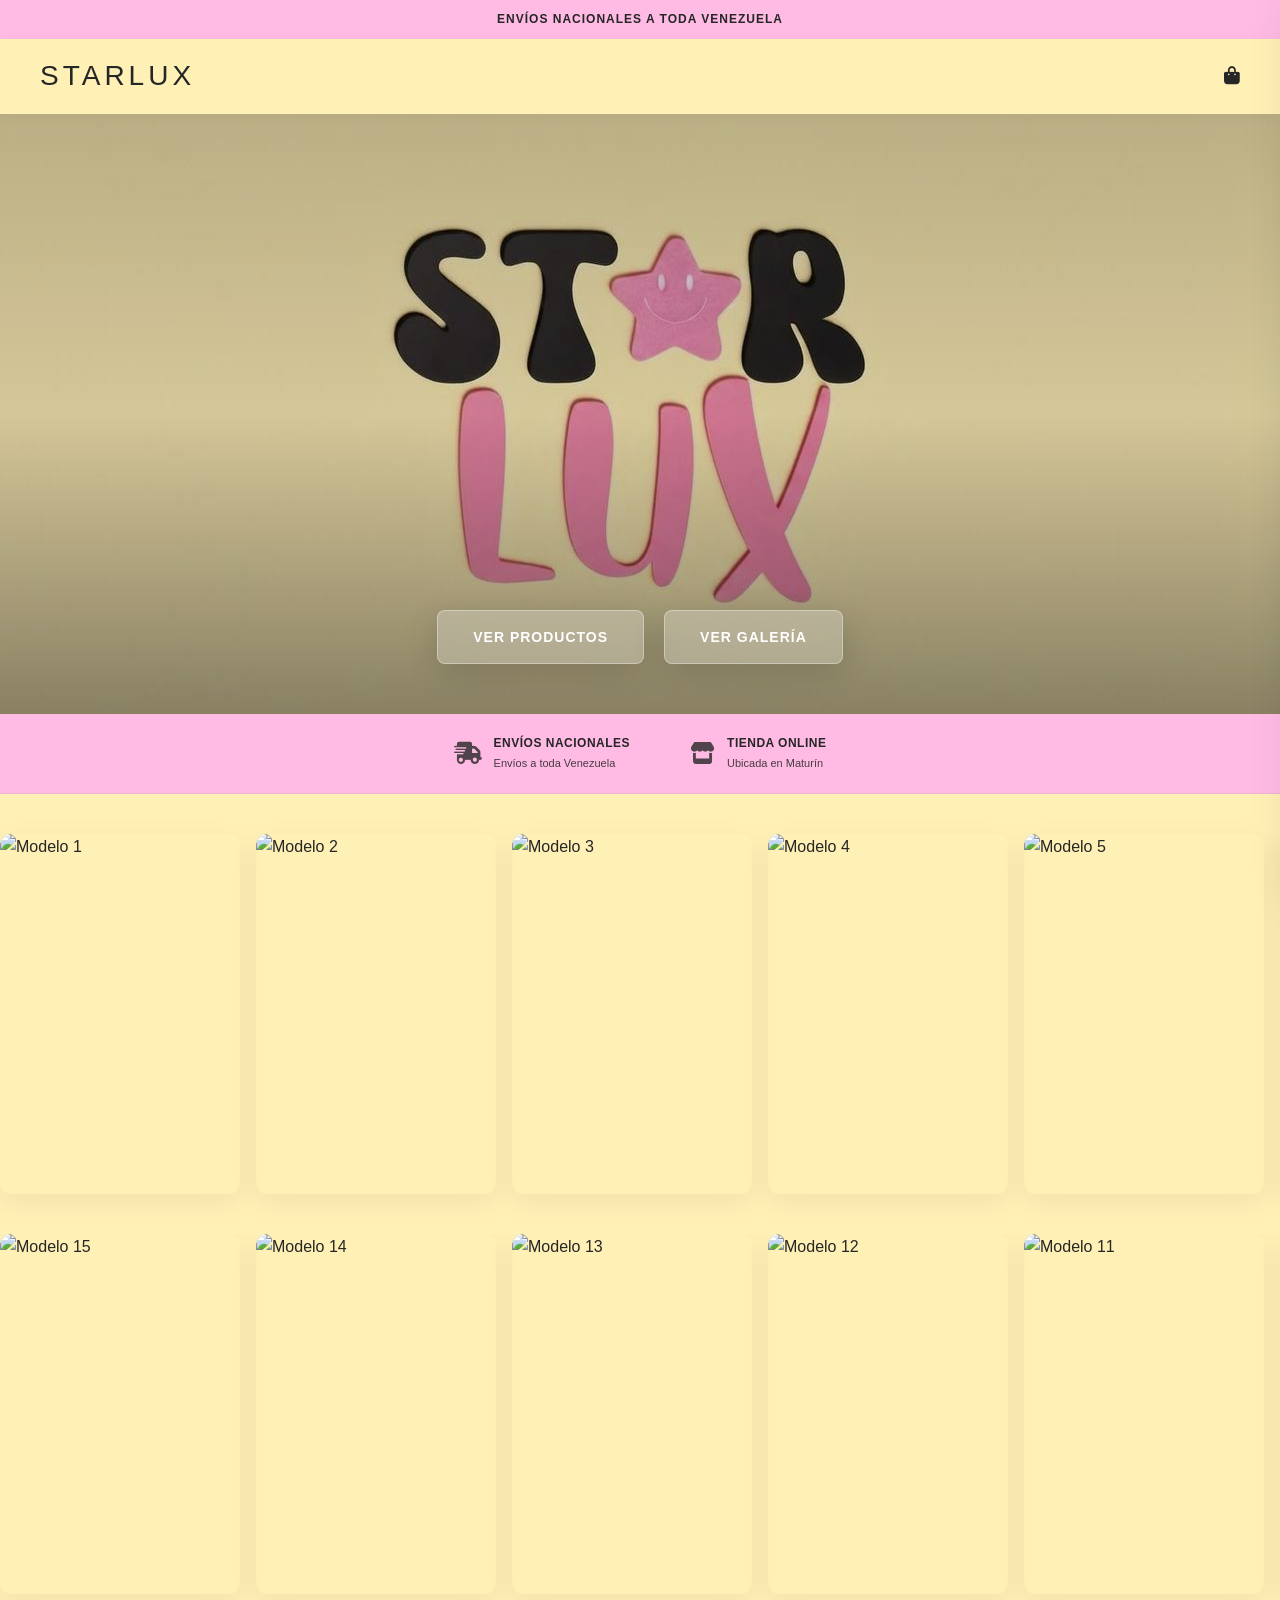
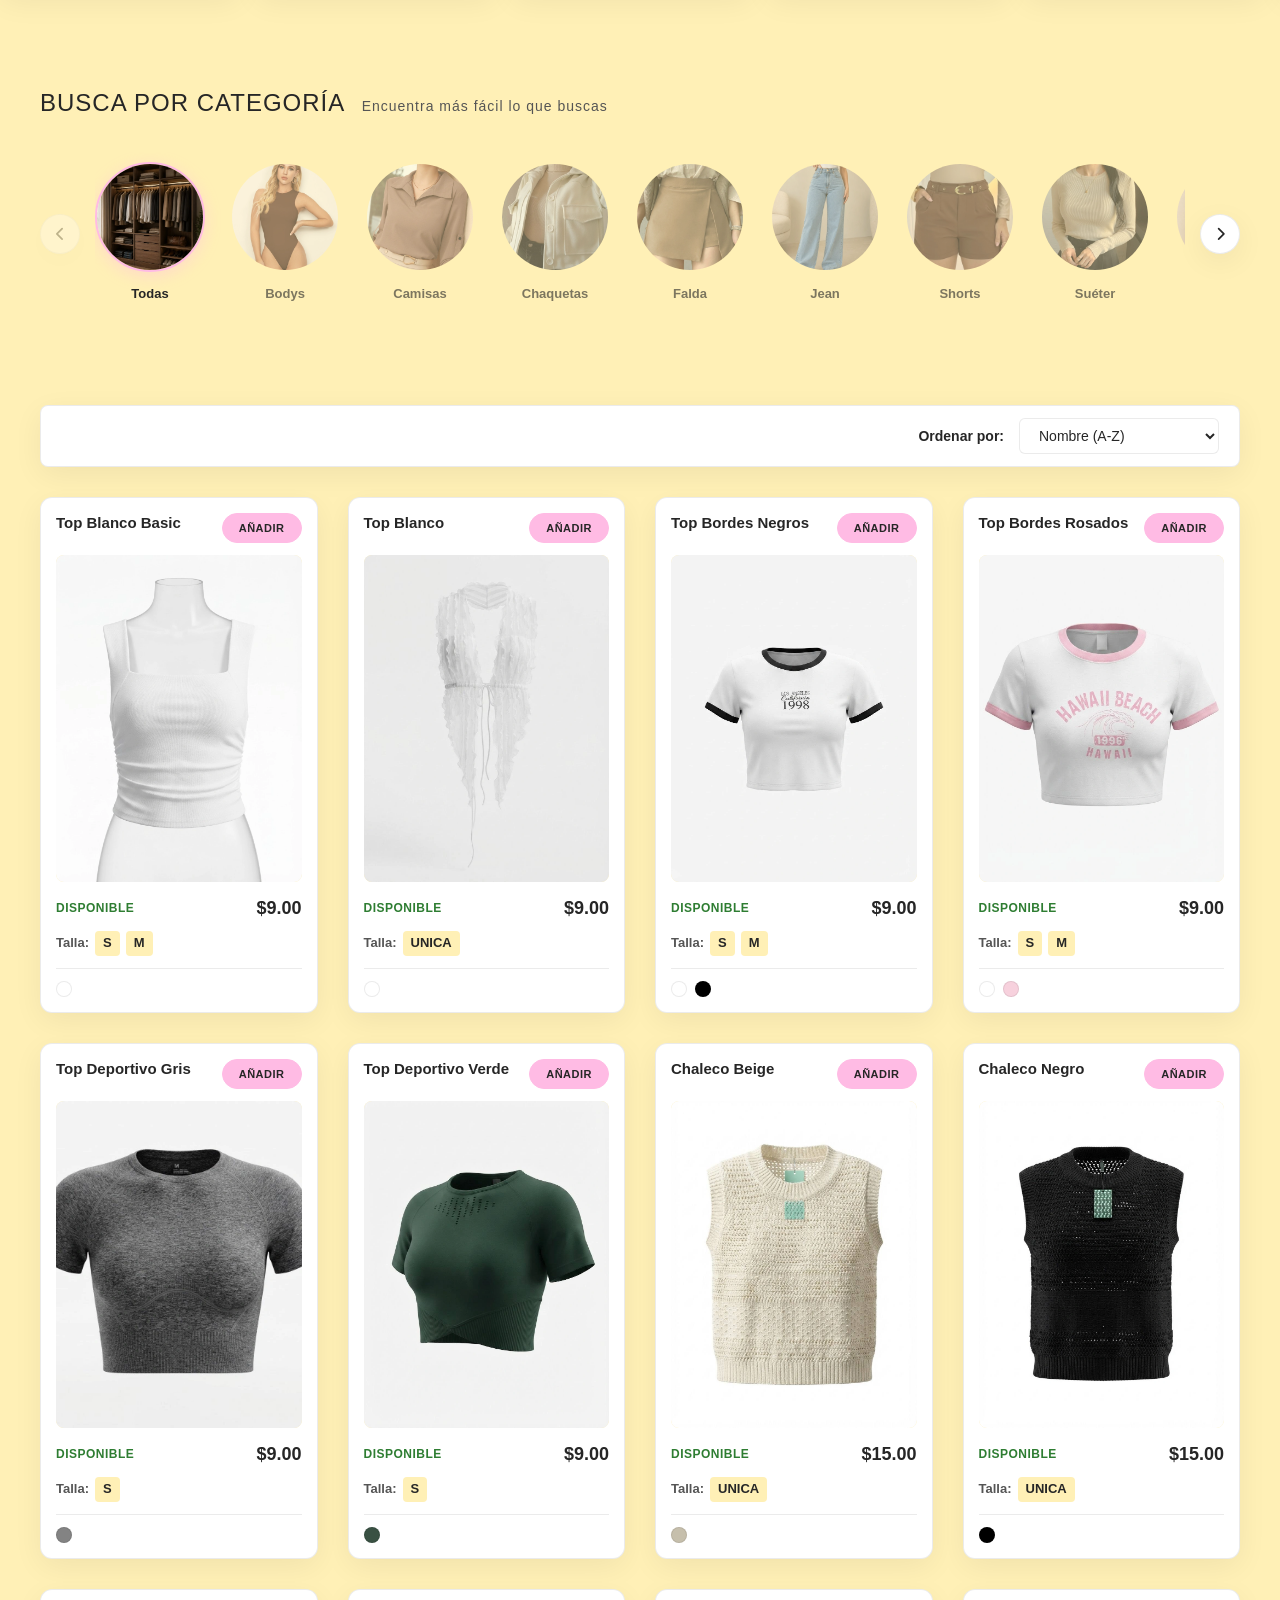
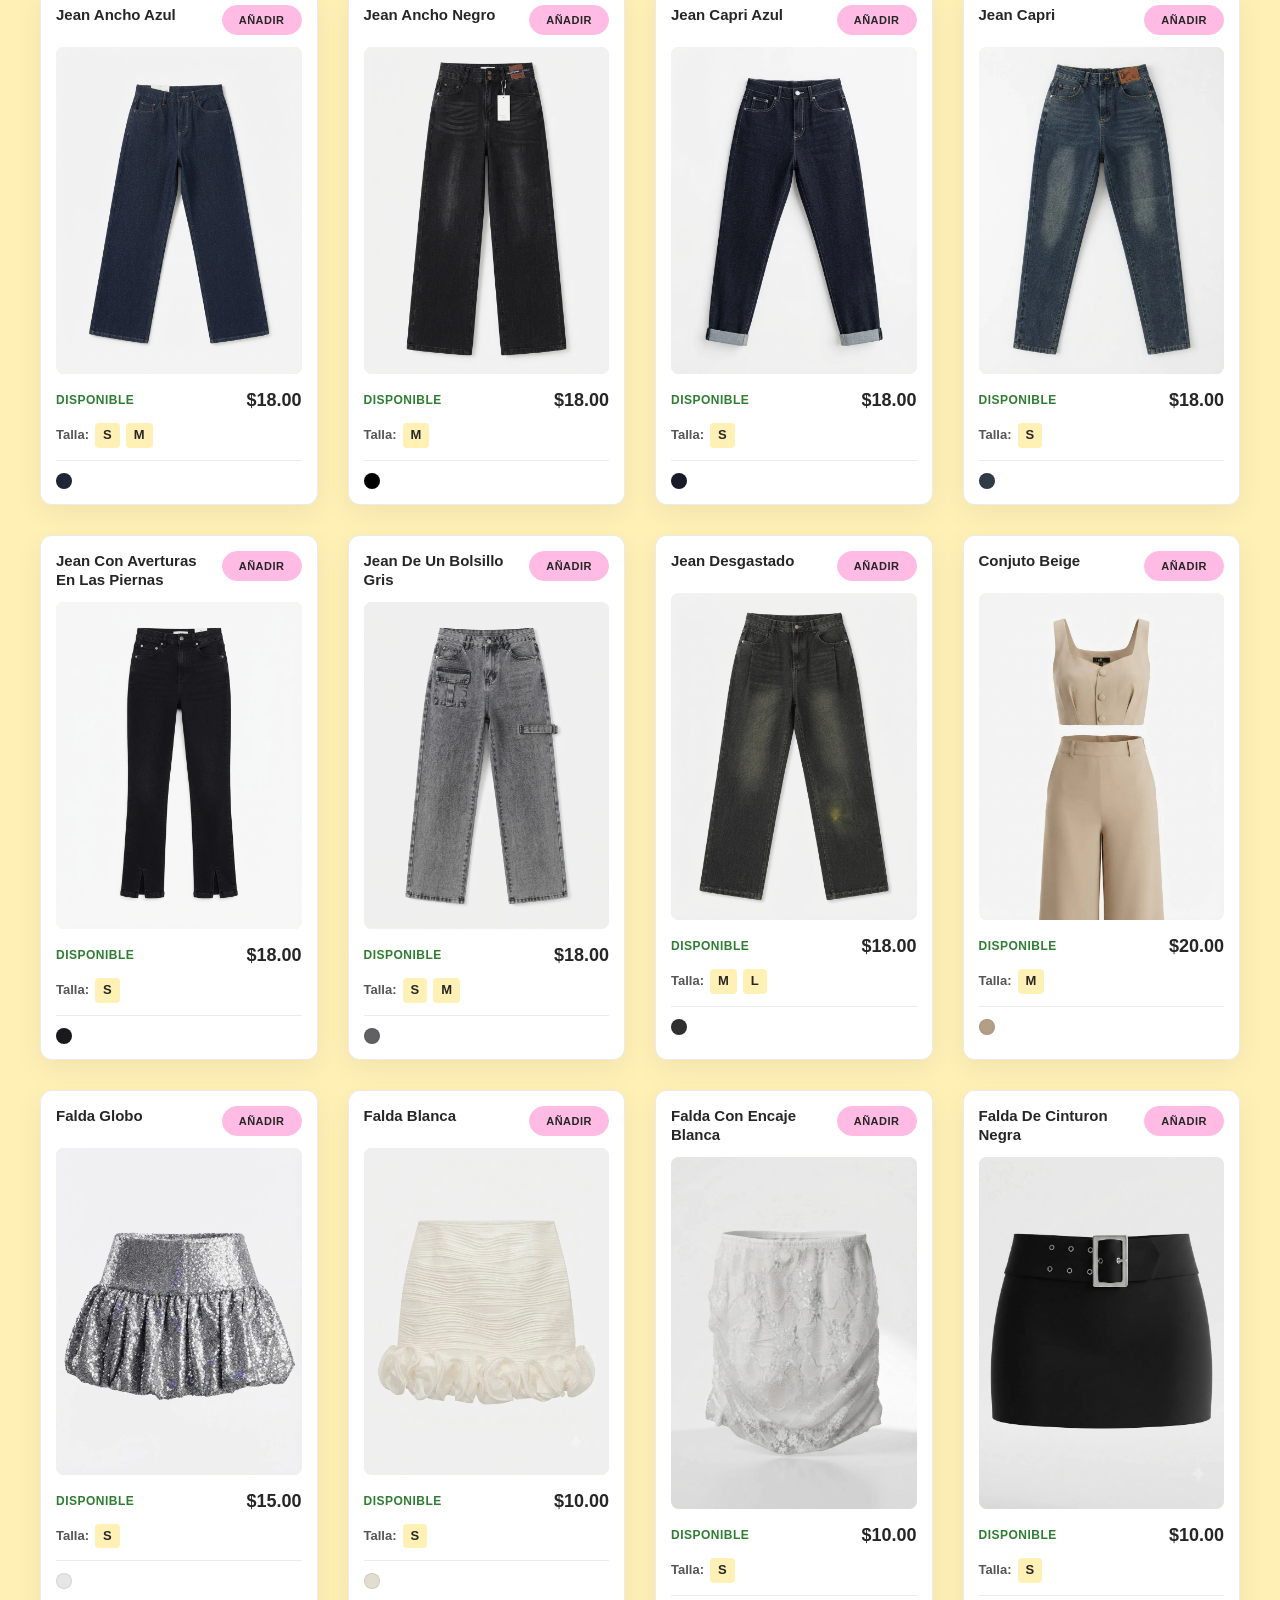
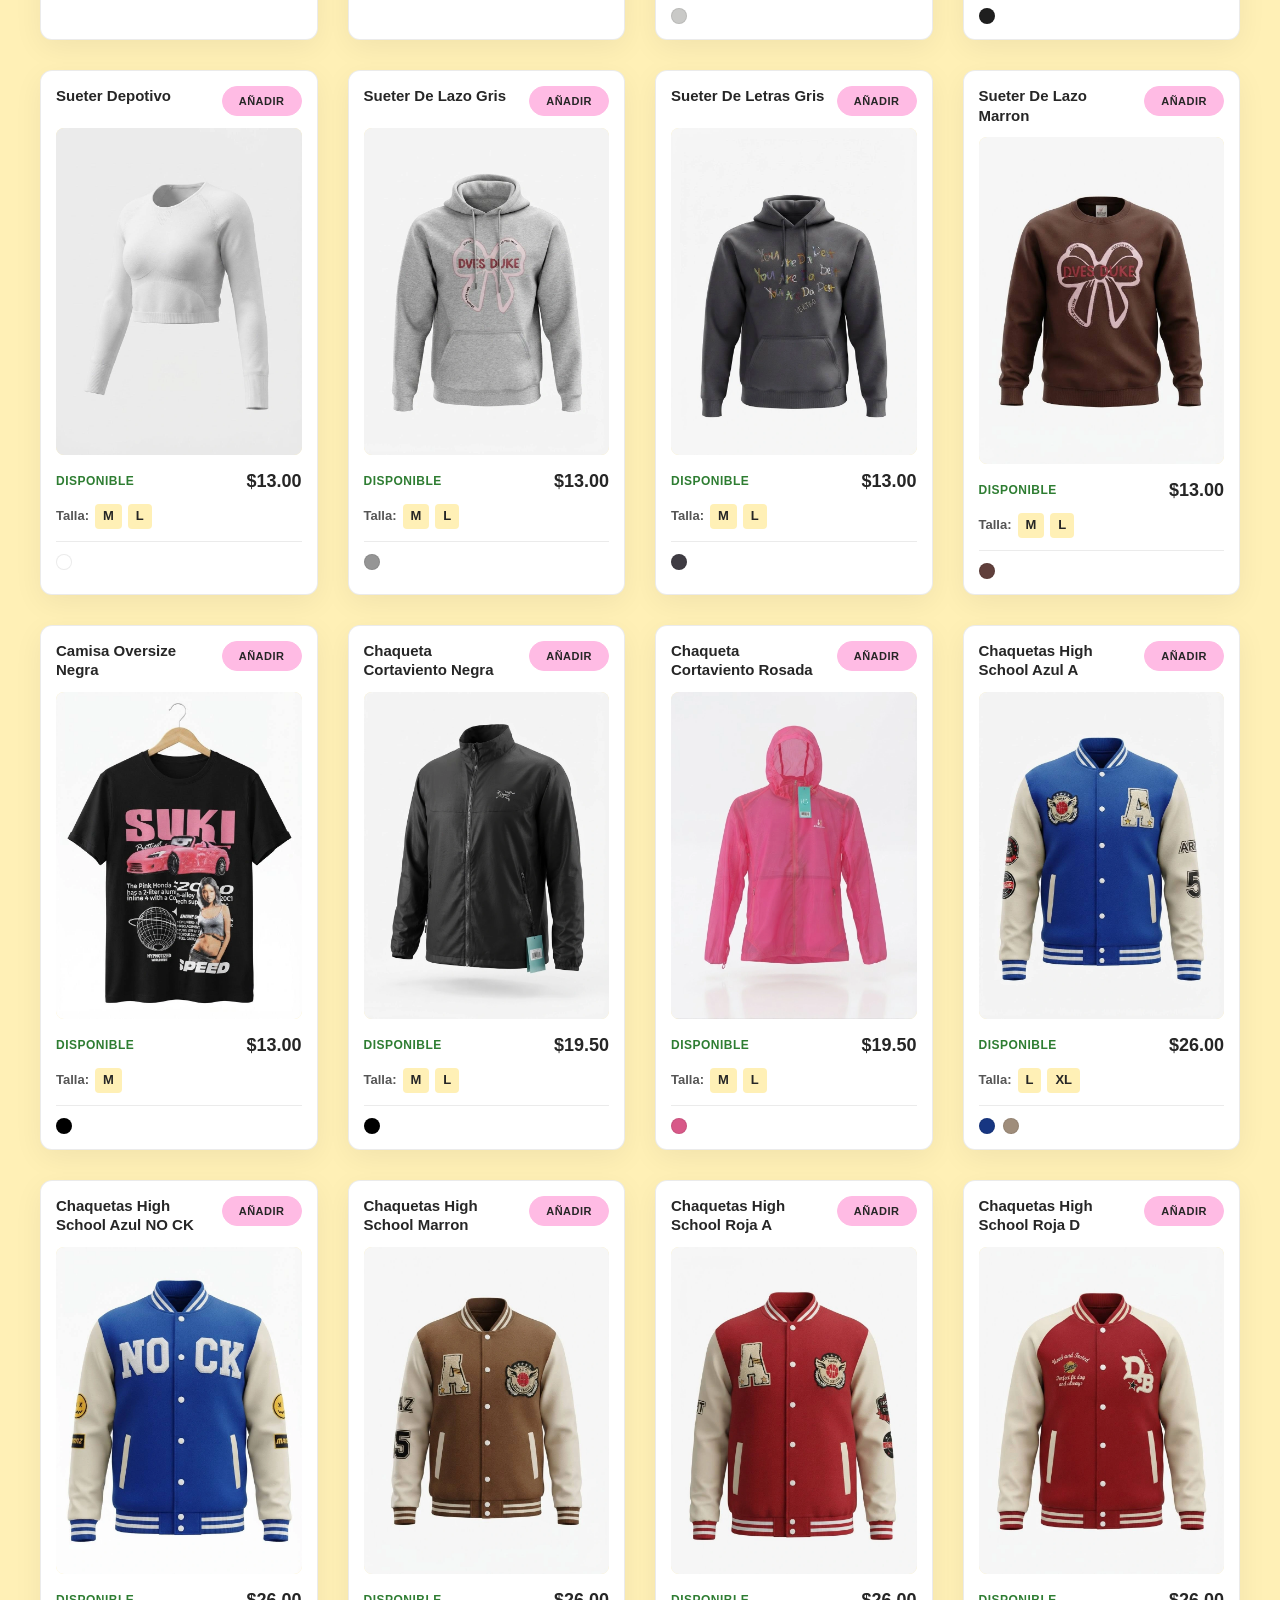
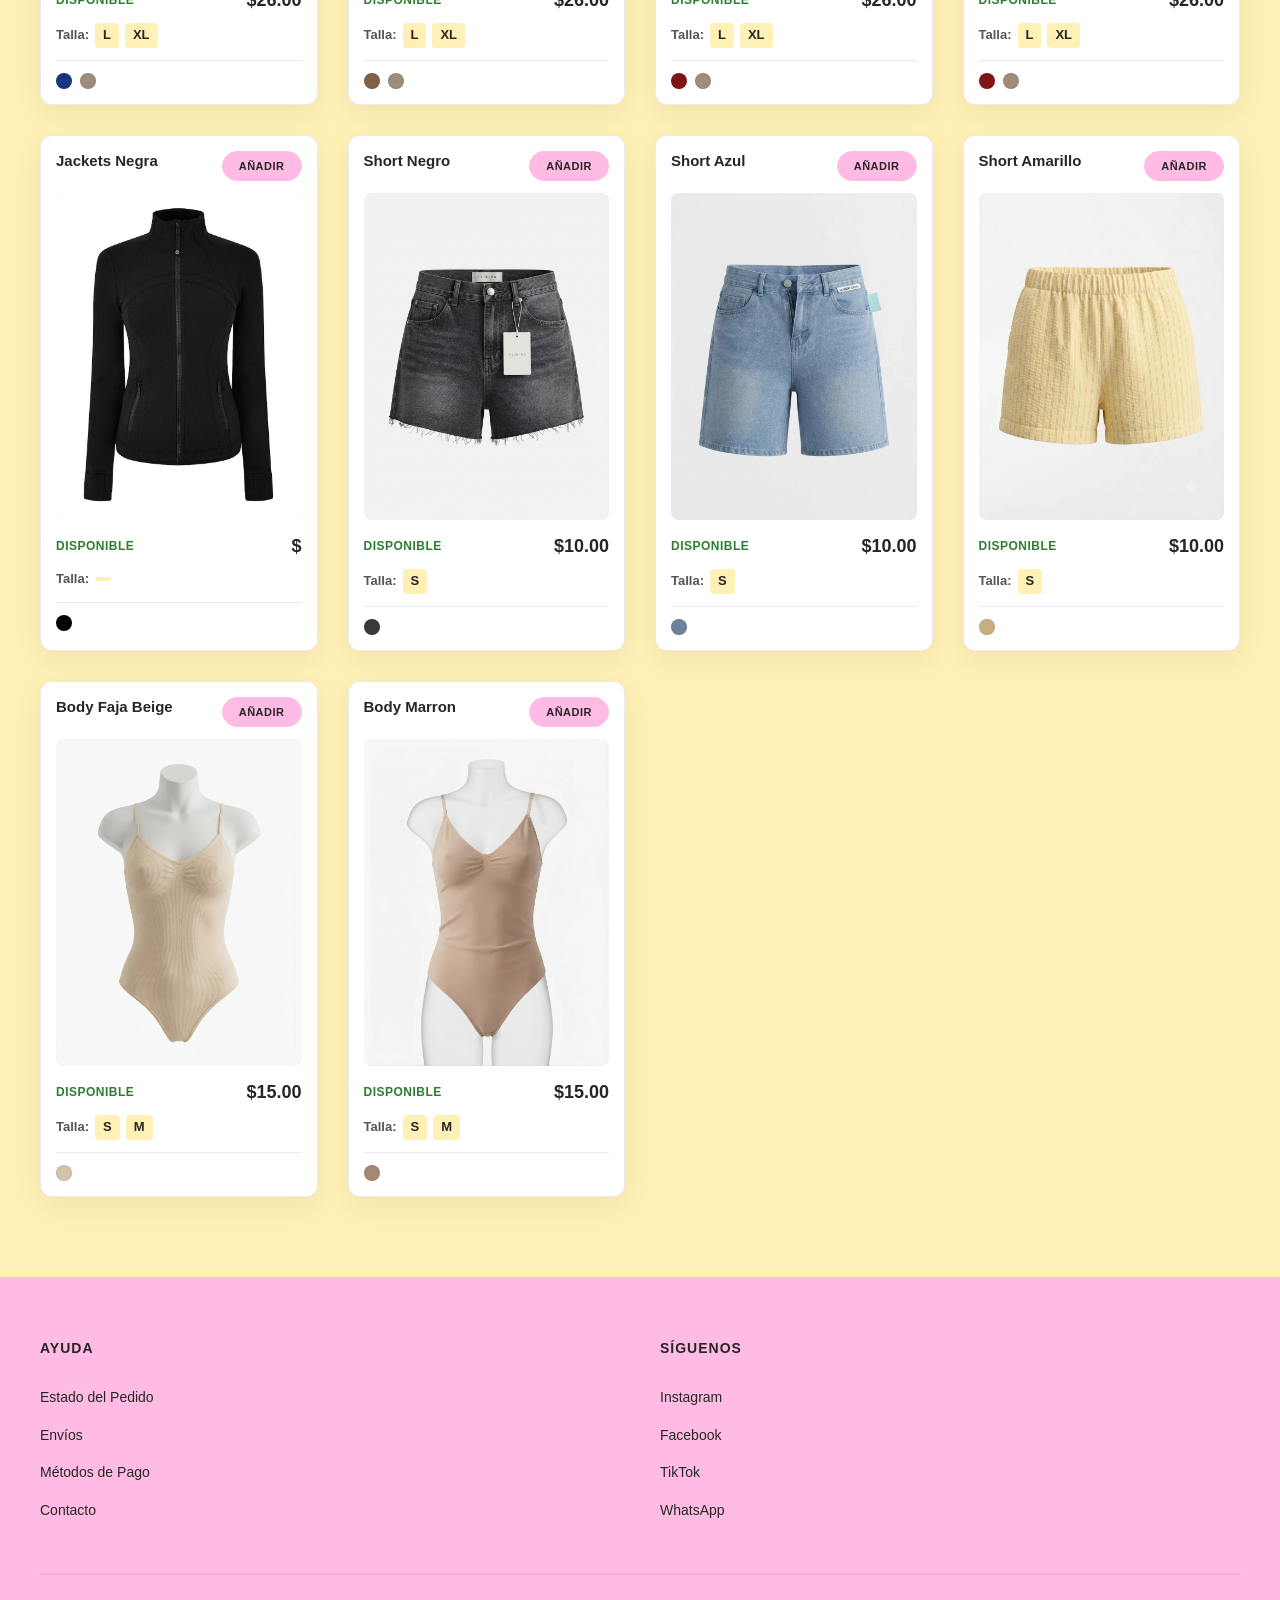
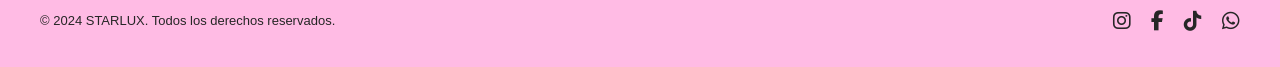
==== commit 3ce548d9: "Update index.html" ====
--- a/index.html
+++ b/index.html
@@ -54,7 +54,7 @@
 
     <!-- Hero Banner con Botones Cristal Abajo -->
     <section class="hero-banner animate-fade-in">
-        <img src="https://images.unsplash.com/photo-1469334031218-e382a71b716b?w=1600&h=900&fit=crop" alt="STARLUX Hero" class="hero-bg-image">
+        <img src="img/hero2.jpg" alt="STARLUX Hero" class="hero-bg-image">
         <div class="hero-content">
             <div class="hero-buttons">
                 <a href="#productsSection" class="btn btn-glass" id="btnProducts">Ver Productos</a>
@@ -147,37 +147,41 @@
             <button class="scroll-btn" onclick="scrollCategories('left')"><i class="fas fa-chevron-left"></i></button>
             <div class="categories-wrapper">
                 <div class="categories-list" id="categoriesList">
-                    <div class="category-item active" data-category="todos" onclick="filterProducts('todos')">
-                        <div class="category-circle"><img src="https://images.unsplash.com/photo-1441984904996-e0b6ba687e04?w=300&h=300&fit=crop" alt="Todos"></div>
-                        <span class="category-name">Todos</span>
+                    <div class="category-item active" data-category="todas" onclick="filterProducts('todas')">
+                        <div class="category-circle"><img src="img/all.webp" alt="Todas"></div>
+                        <span class="category-name">Todas</span>
+                    </div>
+                    <div class="category-item" data-category="boddys" onclick="filterProducts('bodys')">
+                        <div class="category-circle"><img src="img/bodys.webp" alt="Boddys"></div>
+                        <span class="category-name">Bodys</span>
+                    </div>
+                    <div class="category-item" data-category="camisas" onclick="filterProducts('camisas')">
+                        <div class="category-circle"><img src="img/camisas.webp" alt="Camisas"></div>
+                        <span class="category-name">Camisas</span>
+                    </div>
+                    <div class="category-item" data-category="chaquetas" onclick="filterProducts('chaquetas')">
+                        <div class="category-circle"><img src="img/chaquetas.webp" alt="Chaquetas"></div>
+                        <span class="category-name">Chaquetas</span>
+                    </div>
+                    <div class="category-item" data-category="falda" onclick="filterProducts('falda')">
+                        <div class="category-circle"><img src="img/falda.webp" alt="Falda"></div>
+                        <span class="category-name">Falda</span>
+                    </div>
+                    <div class="category-item" data-category="jean" onclick="filterProducts('jean')">
+                        <div class="category-circle"><img src="img/jeans.webp" alt="Jean"></div>
+                        <span class="category-name">Jean</span>
+                    </div>
+                    <div class="category-item" data-category="shorts" onclick="filterProducts('shorts')">
+                        <div class="category-circle"><img src="img/short.webp" alt="Shorts"></div>
+                        <span class="category-name">Shorts</span>
+                    </div>
+                    <div class="category-item" data-category="sueter" onclick="filterProducts('sueter')">
+                        <div class="category-circle"><img src="img/sueter.webp" alt="Suéter"></div>
+                        <span class="category-name">Suéter</span>
                     </div>
                     <div class="category-item" data-category="tops" onclick="filterProducts('tops')">
-                        <div class="category-circle"><img src="https://images.unsplash.com/photo-1515886657613-9f3515b0c78f?w=300&h=300&fit=crop" alt="Tops"></div>
+                        <div class="category-circle"><img src="img/top.webp" alt="Tops"></div>
                         <span class="category-name">Tops</span>
-                    </div>
-                    <div class="category-item" data-category="pantalones" onclick="filterProducts('pantalones')">
-                        <div class="category-circle"><img src="https://images.unsplash.com/photo-1541099649105-f69ad21f3246?w=300&h=300&fit=crop" alt="Pantalones"></div>
-                        <span class="category-name">Pantalones</span>
-                    </div>
-                    <div class="category-item" data-category="vestidos" onclick="filterProducts('vestidos')">
-                        <div class="category-circle"><img src="https://images.unsplash.com/photo-1595777457583-95e059d581b8?w=300&h=300&fit=crop" alt="Vestidos"></div>
-                        <span class="category-name">Vestidos</span>
-                    </div>
-                    <div class="category-item" data-category="zapatos" onclick="filterProducts('zapatos')">
-                        <div class="category-circle"><img src="https://images.unsplash.com/photo-1543163521-1bf539c55dd2?w=300&h=300&fit=crop" alt="Zapatos"></div>
-                        <span class="category-name">Zapatos</span>
-                    </div>
-                    <div class="category-item" data-category="accesorios" onclick="filterProducts('accesorios')">
-                        <div class="category-circle"><img src="https://images.unsplash.com/photo-1584917865442-de89df76afd3?w=300&h=300&fit=crop" alt="Accesorios"></div>
-                        <span class="category-name">Accesorios</span>
-                    </div>
-                    <div class="category-item" data-category="hombre" onclick="filterProducts('hombre')">
-                        <div class="category-circle"><img src="https://images.unsplash.com/photo-1490481651871-ab68de25d43d?w=300&h=300&fit=crop" alt="Hombre"></div>
-                        <span class="category-name">Hombre</span>
-                    </div>
-                    <div class="category-item" data-category="sale" onclick="filterProducts('sale')">
-                        <div class="category-circle"><img src="https://images.unsplash.com/photo-1551488852-0801751ac367?w=300&h=300&fit=crop" alt="Sale"></div>
-                        <span class="category-name">Sale</span>
                     </div>
                 </div>
             </div>
@@ -198,105 +202,626 @@
         </div>
         
         <div class="products-grid" id="productsGrid">
-            <div class="product-card" data-category="tops" data-id="1" data-title="Blusa Elegante Beige" data-price="29.90" data-image="https://images.unsplash.com/photo-1515886657613-9f3515b0c78f?w=400&h=550&fit=crop" data-available="true" data-size="M">
-                <div class="product-header">
-                    <h3 class="product-title">Blusa Elegante Beige</h3>
-                    <button class="product-add-btn">AÑADIR</button>
-                </div>
-                <div class="product-image"><img src="https://images.unsplash.com/photo-1515886657613-9f3515b0c78f?w=400&h=550&fit=crop" alt="Producto 1"></div>
-                <div class="product-meta">
-                    <span class="product-availability available">Disponible</span>
-                    <span class="product-price">$29.90</span>
+            <!-- Productos - Tops -->
+            <div class="product-card" data-category="tops" data-id="T1" data-title="Top Blanco Basic" data-price="9.00" data-image="img/top blanco basic.webp" data-available="true" data-size="S-M">
+                <div class="product-header">
+                    <h3 class="product-title">Top Blanco Basic</h3>
+                    <button class="product-add-btn">AÑADIR</button>
+                </div>
+                <div class="product-image"><img src="img/top blanco basic.webp" alt="Top Blanco Basic"></div>
+                <div class="product-meta">
+                    <span class="product-availability available">Disponible</span>
+                    <span class="product-price">$9.00</span>
+                </div>
+                <div class="product-size"><span class="size-label">Talla:</span> <span class="size-value">S</span> <span class="size-value">M</span></div>
+                <div class="product-colors">
+                    <div class="color-dot" style="background-color: #ffffff;"></div>
+                </div>
+            </div>
+
+            <div class="product-card" data-category="tops" data-id="T2" data-title="Top Blanco" data-price="9.00" data-image="img/top blanco.webp" data-available="true" data-size="UNICA">
+                <div class="product-header">
+                    <h3 class="product-title">Top Blanco</h3>
+                    <button class="product-add-btn">AÑADIR</button>
+                </div>
+                <div class="product-image"><img src="img/top blanco.webp" alt="Top Blanco"></div>
+                <div class="product-meta">
+                    <span class="product-availability available">Disponible</span>
+                    <span class="product-price">$9.00</span>
+                </div>
+                <div class="product-size"><span class="size-label">Talla:</span> <span class="size-value">UNICA</span></div>
+                <div class="product-colors">
+                    <div class="color-dot" style="background-color: #ffffff;"></div>
+                </div>
+            </div>
+
+            <div class="product-card" data-category="tops" data-id="T3" data-title="Top Bordes Negros" data-price="9.00" data-image="img/top bordes negros.webp" data-available="true" data-size="S-M">
+                <div class="product-header">
+                    <h3 class="product-title">Top Bordes Negros</h3>
+                    <button class="product-add-btn">AÑADIR</button>
+                </div>
+                <div class="product-image"><img src="img/top bordes negros.webp" alt="Top Bordes Negros"></div>
+                <div class="product-meta">
+                    <span class="product-availability available">Disponible</span>
+                    <span class="product-price">$9.00</span>
+                </div>
+                <div class="product-size"><span class="size-label">Talla:</span> <span class="size-value">S</span> <span class="size-value">M</span></div>
+                <div class="product-colors">
+                    <div class="color-dot" style="background-color: #ffffff;"></div>
+                    <div class="color-dot" style="background-color: #000000;"></div>
+                </div>
+            </div>
+
+            <div class="product-card" data-category="tops" data-id="T4" data-title="Top Bordes Rosados" data-price="9.00" data-image="img/top bordes rosados.webp" data-available="true" data-size="S-M">
+                <div class="product-header">
+                    <h3 class="product-title">Top Bordes Rosados</h3>
+                    <button class="product-add-btn">AÑADIR</button>
+                </div>
+                <div class="product-image"><img src="img/top bordes rosados.webp" alt="Top Bordes Rosados"></div>
+                <div class="product-meta">
+                    <span class="product-availability available">Disponible</span>
+                    <span class="product-price">$9.00</span>
+                </div>
+                <div class="product-size"><span class="size-label">Talla:</span> <span class="size-value">S</span> <span class="size-value">M</span></div>
+                <div class="product-colors">
+                    <div class="color-dot" style="background-color: #ffffff;"></div>
+                    <div class="color-dot" style="background-color: #f7d1dd;"></div>
+                </div>
+            </div>
+
+            <div class="product-card" data-category="tops" data-id="T5" data-title="Top Deportivo Gris" data-price="9.00" data-image="img/top deportivo gris.webp" data-available="true" data-size="S">
+                <div class="product-header">
+                    <h3 class="product-title">Top Deportivo Gris</h3>
+                    <button class="product-add-btn">AÑADIR</button>
+                </div>
+                <div class="product-image"><img src="img/top deportivo gris.webp" alt="Top Deportivo Gris"></div>
+                <div class="product-meta">
+                    <span class="product-availability available">Disponible</span>
+                    <span class="product-price">$9.00</span>
+                </div>
+                <div class="product-size"><span class="size-label">Talla:</span> <span class="size-value">S</span></div>
+                <div class="product-colors">
+                    <div class="color-dot" style="background-color: #838383;"></div>
+                </div>
+            </div>
+
+            <div class="product-card" data-category="tops" data-id="T6" data-title="Top Deportivo Verde" data-price="9.00" data-image="img/top deportivo verde.webp" data-available="true" data-size="S">
+                <div class="product-header">
+                    <h3 class="product-title">Top Deportivo Verde</h3>
+                    <button class="product-add-btn">AÑADIR</button>
+                </div>
+                <div class="product-image"><img src="img/top deportivo verde.webp" alt="Top Deportivo Verde"></div>
+                <div class="product-meta">
+                    <span class="product-availability available">Disponible</span>
+                    <span class="product-price">$9.00</span>
+                </div>
+                <div class="product-size"><span class="size-label">Talla:</span> <span class="size-value">S</span></div>
+                <div class="product-colors">
+                    <div class="color-dot" style="background-color: #395143;"></div>
+                </div>
+            </div>
+
+              <div class="product-card" data-category="tops" data-id="T7" data-title="Chaleco Beige" data-price="15.00" data-image="img/chaleco beige.webp" data-available="true" data-size="UNICA">
+                <div class="product-header">
+                    <h3 class="product-title">Chaleco Beige</h3>
+                    <button class="product-add-btn">AÑADIR</button>
+                </div>
+                <div class="product-image"><img src="img/chaleco beige.webp" alt="Chaleco Beige"></div>
+                <div class="product-meta">
+                    <span class="product-availability available">Disponible</span>
+                    <span class="product-price">$15.00</span>
+                </div>
+                <div class="product-size"><span class="size-label">Talla:</span> <span class="size-value">UNICA</span></div>
+                <div class="product-colors">
+                    <div class="color-dot" style="background-color: #c6bfac;"></div>
+                </div>
+            </div>
+            
+            <div class="product-card" data-category="tops" data-id="T8" data-title="Chaleco Negro" data-price="15.00" data-image="img/chaleco negro.webp" data-available="true" data-size="UNICA">
+                <div class="product-header">
+                    <h3 class="product-title">Chaleco Negro</h3>
+                    <button class="product-add-btn">AÑADIR</button>
+                </div>
+                <div class="product-image"><img src="img/chaleco negro.webp" alt="Chaleco Negro"></div>
+                <div class="product-meta">
+                    <span class="product-availability available">Disponible</span>
+                    <span class="product-price">$15.00</span>
+                </div>
+                <div class="product-size"><span class="size-label">Talla:</span> <span class="size-value">UNICA</span></div>
+                <div class="product-colors">
+                    <div class="color-dot" style="background-color: #000000;"></div>
+                </div>
+            </div>
+
+            <!-- Productos Jeans -->
+            <div class="product-card" data-category="jean" data-id="J1" data-title="Jean Ancho Azul" data-price="18.00" data-image="img/jean ancho azul.webp" data-available="true" data-size="S-M">
+                <div class="product-header">
+                    <h3 class="product-title">Jean Ancho Azul</h3>
+                    <button class="product-add-btn">AÑADIR</button>
+                </div>
+                <div class="product-image"><img src="img/jean ancho azul.webp" alt="Jean Ancho Azul"></div>
+                <div class="product-meta">
+                    <span class="product-availability available">Disponible</span>
+                    <span class="product-price">$18.00</span>
+                </div>
+                <div class="product-size"><span class="size-label">Talla:</span> <span class="size-value">S</span> <span class="size-value">M</span></div>
+                <div class="product-colors">
+                    <div class="color-dot" style="background-color: #202636;"></div>
+                </div>
+            </div>
+
+            <div class="product-card" data-category="jean" data-id="J2" data-title="Jean Ancho Negro" data-price="18.00" data-image="img/jean ancho negro.webp" data-available="true" data-size="M">
+                <div class="product-header">
+                    <h3 class="product-title">Jean Ancho Negro</h3>
+                    <button class="product-add-btn">AÑADIR</button>
+                </div>
+                <div class="product-image"><img src="img/jean ancho negro.webp" alt="Jean Ancho Negro"></div>
+                <div class="product-meta">
+                    <span class="product-availability available">Disponible</span>
+                    <span class="product-price">$18.00</span>
                 </div>
                 <div class="product-size"><span class="size-label">Talla:</span> <span class="size-value">M</span></div>
                 <div class="product-colors">
-                    <div class="color-dot" style="background-color: #f5f5dc;"></div>
-                    <div class="color-dot" style="background-color: #000;"></div>
-                </div>
-            </div>
-
-            <div class="product-card" data-category="pantalones" data-id="2" data-title="Jeans Wide Leg" data-price="49.90" data-image="https://images.unsplash.com/photo-1541099649105-f69ad21f3246?w=400&h=550&fit=crop" data-available="true" data-size="38">
-                <div class="product-header">
-                    <h3 class="product-title">Jeans Wide Leg</h3>
-                    <button class="product-add-btn">AÑADIR</button>
-                </div>
-                <div class="product-image"><img src="https://images.unsplash.com/photo-1541099649105-f69ad21f3246?w=400&h=550&fit=crop" alt="Producto 2"></div>
-                <div class="product-meta">
-                    <span class="product-availability available">Disponible</span>
-                    <span class="product-price">$49.90</span>
-                </div>
-                <div class="product-size"><span class="size-label">Talla:</span> <span class="size-value">38</span></div>
-                <div class="product-colors">
-                    <div class="color-dot" style="background-color: #4682b4;"></div>
-                    <div class="color-dot" style="background-color: #000;"></div>
-                </div>
-            </div>
-
-            <div class="product-card" data-category="vestidos" data-id="3" data-title="Vestido Midi Negro" data-price="34.90" data-image="https://images.unsplash.com/photo-1595777457583-95e059d581b8?w=400&h=550&fit=crop" data-available="true" data-size="S">
-                <div class="product-header">
-                    <h3 class="product-title">Vestido Midi Negro</h3>
-                    <button class="product-add-btn">AÑADIR</button>
-                </div>
-                <div class="product-image"><img src="https://images.unsplash.com/photo-1595777457583-95e059d581b8?w=400&h=550&fit=crop" alt="Producto 3"></div>
-                <div class="product-meta">
-                    <span class="product-availability available">Disponible</span>
-                    <span class="product-price">$34.90</span>
-                </div>
-                <div class="product-size"><span class="size-label">Talla:</span> <span class="size-value">S</span></div>
-                <div class="product-colors">
-                    <div class="color-dot" style="background-color: #000;"></div>
-                    <div class="color-dot" style="background-color: #8b0000;"></div>
-                </div>
-            </div>
-
-            <div class="product-card" data-category="tops" data-id="4" data-title="Suéter Oversized" data-price="39.90" data-image="https://images.unsplash.com/photo-1434389677669-e08b4cac3105?w=400&h=550&fit=crop" data-available="false" data-size="L">
-                <div class="product-header">
-                    <h3 class="product-title">Suéter Oversized</h3>
-                    <button class="product-add-btn">AÑADIR</button>
-                </div>
-                <div class="product-image"><img src="https://images.unsplash.com/photo-1434389677669-e08b4cac3105?w=400&h=550&fit=crop" alt="Producto 4"></div>
-                <div class="product-meta">
-                    <span class="product-availability out-of-stock">Agotado</span>
-                    <span class="product-price">$39.90</span>
-                </div>
-                <div class="product-size"><span class="size-label">Talla:</span> <span class="size-value">L</span></div>
-                <div class="product-colors">
-                    <div class="color-dot" style="background-color: #2f4f4f;"></div>
-                    <div class="color-dot" style="background-color: #f5f5dc;"></div>
-                </div>
-            </div>
-
-            <div class="product-card" data-category="zapatos" data-id="5" data-title="Sneakers Clásicos" data-price="59.90" data-image="https://images.unsplash.com/photo-1543163521-1bf539c55dd2?w=400&h=550&fit=crop" data-available="true" data-size="40">
-                <div class="product-header">
-                    <h3 class="product-title">Sneakers Clásicos</h3>
-                    <button class="product-add-btn">AÑADIR</button>
-                </div>
-                <div class="product-image"><img src="https://images.unsplash.com/photo-1543163521-1bf539c55dd2?w=400&h=550&fit=crop" alt="Producto 5"></div>
-                <div class="product-meta">
-                    <span class="product-availability available">Disponible</span>
-                    <span class="product-price">$59.90</span>
-                </div>
-                <div class="product-size"><span class="size-label">Talla:</span> <span class="size-value">40</span></div>
-                <div class="product-colors">
-                    <div class="color-dot" style="background-color: #fff;"></div>
-                    <div class="color-dot" style="background-color: #000;"></div>
-                </div>
-            </div>
-
-            <div class="product-card" data-category="accesorios" data-id="6" data-title="Bolso de Cuero" data-price="79.90" data-image="https://images.unsplash.com/photo-1584917865442-de89df76afd3?w=400&h=550&fit=crop" data-available="true" data-size="Única">
-                <div class="product-header">
-                    <h3 class="product-title">Bolso de Cuero</h3>
-                    <button class="product-add-btn">AÑADIR</button>
-                </div>
-                <div class="product-image"><img src="https://images.unsplash.com/photo-1584917865442-de89df76afd3?w=400&h=550&fit=crop" alt="Producto 6"></div>
-                <div class="product-meta">
-                    <span class="product-availability available">Disponible</span>
-                    <span class="product-price">$79.90</span>
-                </div>
-                <div class="product-size"><span class="size-label">Talla:</span> <span class="size-value">Única</span></div>
-                <div class="product-colors">
-                    <div class="color-dot" style="background-color: #8b4513;"></div>
-                    <div class="color-dot" style="background-color: #000;"></div>
+                    <div class="color-dot" style="background-color: #000000;"></div>
+                </div>
+            </div>
+            
+            <div class="product-card" data-category="jean" data-id="J3" data-title="Jean Capri Azul" data-price="18.00" data-image="img/jean capri azul.webp" data-available="true" data-size="S">
+                <div class="product-header">
+                    <h3 class="product-title">Jean Capri Azul</h3>
+                    <button class="product-add-btn">AÑADIR</button>
+                </div>
+                <div class="product-image"><img src="img/jean capri azul.webp" alt="Jean Capri Azul"></div>
+                <div class="product-meta">
+                    <span class="product-availability available">Disponible</span>
+                    <span class="product-price">$18.00</span>
+                </div>
+                <div class="product-size"><span class="size-label">Talla:</span> <span class="size-value">S</span></div>
+                <div class="product-colors">
+                    <div class="color-dot" style="background-color: #191c28;"></div>
+                </div>
+            </div>
+
+            <div class="product-card" data-category="jean" data-id="J4" data-title="Jean Capri" data-price="18.00" data-image="img/jean capri.webp" data-available="true" data-size="S">
+                <div class="product-header">
+                    <h3 class="product-title">Jean Capri</h3>
+                    <button class="product-add-btn">AÑADIR</button>
+                </div>
+                <div class="product-image"><img src="img/jean capri.webp" alt="Jean Capri"></div>
+                <div class="product-meta">
+                    <span class="product-availability available">Disponible</span>
+                    <span class="product-price">$18.00</span>
+                </div>
+                <div class="product-size"><span class="size-label">Talla:</span> <span class="size-value">S</span></div>
+                <div class="product-colors">
+                    <div class="color-dot" style="background-color: #313b47;"></div>
+                </div>
+            </div>
+
+            <div class="product-card" data-category="jean" data-id="J5" data-title="Jean Con Averturas En Las Piernas" data-price="18.00" data-image="img/jean con averturas en las piernas.webp" data-available="true" data-size="S">
+                <div class="product-header">
+                    <h3 class="product-title">Jean Con Averturas En Las Piernas</h3>
+                    <button class="product-add-btn">AÑADIR</button>
+                </div>
+                <div class="product-image"><img src="img/jean con averturas en las piernas.webp" alt="Jean Con Averturas En Las Piernas"></div>
+                <div class="product-meta">
+                    <span class="product-availability available">Disponible</span>
+                    <span class="product-price">$18.00</span>
+                </div>
+                <div class="product-size"><span class="size-label">Talla:</span> <span class="size-value">S</span></div>
+                <div class="product-colors">
+                    <div class="color-dot" style="background-color: #1a191e;"></div>
+                </div>
+            </div>
+
+            <div class="product-card" data-category="jean" data-id="J6" data-title="Jean De Un Bolsillo Gris" data-price="18.00" data-image="img/jean de un bolsillo gris.webp" data-available="true" data-size="S-M">
+                <div class="product-header">
+                    <h3 class="product-title">Jean De Un Bolsillo Gris</h3>
+                    <button class="product-add-btn">AÑADIR</button>
+                </div>
+                <div class="product-image"><img src="img/jean de un bolsillo gris.webp" alt="Jean De Un Bolsillo Gris"></div>
+                <div class="product-meta">
+                    <span class="product-availability available">Disponible</span>
+                    <span class="product-price">$18.00</span>
+                </div>
+                <div class="product-size"><span class="size-label">Talla:</span> <span class="size-value">S</span> <span class="size-value">M</span></div>
+                <div class="product-colors">
+                    <div class="color-dot" style="background-color: #616163;"></div>
+                </div>
+            </div>
+
+            <div class="product-card" data-category="jean" data-id="J7" data-title="Jean Desgastado" data-price="18.00" data-image="img/jean desgastado.webp" data-available="true" data-size="M-L">
+                <div class="product-header">
+                    <h3 class="product-title">Jean Desgastado</h3>
+                    <button class="product-add-btn">AÑADIR</button>
+                </div>
+                <div class="product-image"><img src="img/jean desgastado.webp" alt="Jean Desgastado"></div>
+                <div class="product-meta">
+                    <span class="product-availability available">Disponible</span>
+                    <span class="product-price">$18.00</span>
+                </div>
+                <div class="product-size"><span class="size-label">Talla:</span> <span class="size-value">M</span> <span class="size-value">L</span></div>
+                <div class="product-colors">
+                    <div class="color-dot" style="background-color: #303030;"></div>
+                </div>
+            </div>
+
+            <div class="product-card" data-category="jean" data-id="J8" data-title="Conjuto Beige" data-price="20.00" data-image="img/conjuto beige.webp" data-available="true" data-size="M">
+                <div class="product-header">
+                    <h3 class="product-title">Conjuto Beige</h3>
+                    <button class="product-add-btn">AÑADIR</button>
+                </div>
+                <div class="product-image"><img src="img/conjuto beige.webp" alt="Conjuto Beige"></div>
+                <div class="product-meta">
+                    <span class="product-availability available">Disponible</span>
+                    <span class="product-price">$20.00</span>
+                </div>
+                <div class="product-size"><span class="size-label">Talla:</span> <span class="size-value">M</span></div>
+                <div class="product-colors">
+                    <div class="color-dot" style="background-color: #b49e86;"></div>
+                </div>
+            </div>
+
+            <!-- Productos Faldas -->
+            <div class="product-card" data-category="falda" data-id="F1" data-title="Falda Globo" data-price="15.00" data-image="img/falda globo.webp" data-available="true" data-size="S">
+                <div class="product-header">
+                    <h3 class="product-title">Falda Globo</h3>
+                    <button class="product-add-btn">AÑADIR</button>
+                </div>
+                <div class="product-image"><img src="img/falda globo.webp" alt="Falda Globo"></div>
+                <div class="product-meta">
+                    <span class="product-availability available">Disponible</span>
+                    <span class="product-price">$15.00</span>
+                </div>
+                <div class="product-size"><span class="size-label">Talla:</span> <span class="size-value">S</span></div>
+                <div class="product-colors">
+                    <div class="color-dot" style="background-color: #e6e6e6;"></div>
+                </div>
+            </div>
+
+            <div class="product-card" data-category="falda" data-id="F2" data-title="Falda Blanca" data-price="10.00" data-image="img/Falda Blanca.webp" data-available="true" data-size="S">
+                <div class="product-header">
+                    <h3 class="product-title">Falda Blanca</h3>
+                    <button class="product-add-btn">AÑADIR</button>
+                </div>
+                <div class="product-image"><img src="img/Falda Blanca.webp" alt="Falda Blanca"></div>
+                <div class="product-meta">
+                    <span class="product-availability available">Disponible</span>
+                    <span class="product-price">$10.00</span>
+                </div>
+                <div class="product-size"><span class="size-label">Talla:</span> <span class="size-value">S</span></div>
+                <div class="product-colors">
+                    <div class="color-dot" style="background-color: #e1ddd1;"></div>
+                </div>
+            </div>
+
+             <div class="product-card" data-category="falda" data-id="F3" data-title="Falda Con Encaje Blanca" data-price="10.00" data-image="img/Falda Con Encaje Blanca.webp" data-available="true" data-size="S">
+                <div class="product-header">
+                    <h3 class="product-title">Falda Con Encaje Blanca</h3>
+                    <button class="product-add-btn">AÑADIR</button>
+                </div>
+                <div class="product-image"><img src="img/Falda Con Encaje Blanca.webp" alt="">Falda Con Encaje Blanca</div>
+                <div class="product-meta">
+                    <span class="product-availability available">Disponible</span>
+                    <span class="product-price">$10.00</span>
+                </div>
+                <div class="product-size"><span class="size-label">Talla:</span> <span class="size-value">S</span></div>
+                <div class="product-colors">
+                    <div class="color-dot" style="background-color: #c9c9c7;"></div>
+                </div>
+            </div>
+
+             <div class="product-card" data-category="falda" data-id="F4" data-title="Falda De Cinturon Negra" data-price="10.00" data-image="img/Falda De Cinturon Negra.webp" data-available="true" data-size="S">
+                <div class="product-header">
+                    <h3 class="product-title">Falda De Cinturon Negra</h3>
+                    <button class="product-add-btn">AÑADIR</button>
+                </div>
+                <div class="product-image"><img src="img/Falda De Cinturon Negra.webp" alt="">Falda De Cinturon Negra</div>
+                <div class="product-meta">
+                    <span class="product-availability available">Disponible</span>
+                    <span class="product-price">$10.00</span>
+                </div>
+                <div class="product-size"><span class="size-label">Talla:</span> <span class="size-value">S</span></div>
+                <div class="product-colors">
+                    <div class="color-dot" style="background-color: #1f1f1f;"></div>
+                </div>
+            </div>
+
+            <!-- Productos Suéteres -->
+            <div class="product-card" data-category="sueter" data-id="S1" data-title="Sueter Depotivo" data-price="13.00" data-image="img/sueter depotivo.webp" data-available="true" data-size="M-L">
+                <div class="product-header">
+                    <h3 class="product-title">Sueter Depotivo</h3>
+                    <button class="product-add-btn">AÑADIR</button>
+                </div>
+                <div class="product-image"><img src="img/sueter depotivo.webp" alt="Sueter Depotivo"></div>
+                <div class="product-meta">
+                    <span class="product-availability available">Disponible</span>
+                    <span class="product-price">$13.00</span>
+                </div>
+                <div class="product-size"><span class="size-label">Talla:</span> <span class="size-value">M</span> <span class="size-value">L</span></div>
+                <div class="product-colors">
+                    <div class="color-dot" style="background-color: #ffffff;"></div>
+                </div>
+            </div>
+
+             <div class="product-card" data-category="sueter" data-id="S2" data-title="Sueter De Lazo Gris" data-price="13.00" data-image="img/sueter de lazo gris.webp" data-available="true" data-size="M-L">
+                <div class="product-header">
+                    <h3 class="product-title">Sueter De Lazo Gris</h3>
+                    <button class="product-add-btn">AÑADIR</button>
+                </div>
+                <div class="product-image"><img src="img/sueter de lazo gris.webp" alt="Sueter De Lazo Gris "></div>
+                <div class="product-meta">
+                    <span class="product-availability available">Disponible</span>
+                    <span class="product-price">$13.00</span>
+                </div>
+                <div class="product-size"><span class="size-label">Talla:</span> <span class="size-value">M</span> <span class="size-value">L</span></div>
+                <div class="product-colors">
+                    <div class="color-dot" style="background-color: #959595;"></div>
+                </div>
+            </div>
+
+            <div class="product-card" data-category="sueter" data-id="S3" data-title="Sueter De Letras Gris" data-price="13.00" data-image="img/sueter de letras gris.webp" data-available="true" data-size="M-L">
+                <div class="product-header">
+                    <h3 class="product-title">Sueter De Letras Gris</h3>
+                    <button class="product-add-btn">AÑADIR</button>
+                </div>
+                <div class="product-image"><img src="img/sueter de letras gris.webp" alt="Sueter De Letras Gris"></div>
+                <div class="product-meta">
+                    <span class="product-availability available">Disponible</span>
+                    <span class="product-price">$13.00</span>
+                </div>
+                <div class="product-size"><span class="size-label">Talla:</span> <span class="size-value">M</span> <span class="size-value">L</span></div>
+                <div class="product-colors">
+                    <div class="color-dot" style="background-color: #3f3c43;"></div>
+                </div>
+            </div>
+
+             <div class="product-card" data-category="sueter" data-id="S4" data-title="Sueter De Lazo Marron" data-price="13.00" data-image="img/sueter de letras gris.webp" data-available="true" data-size="M-L">
+                <div class="product-header">
+                    <h3 class="product-title">Sueter De Lazo Marron</h3>
+                    <button class="product-add-btn">AÑADIR</button>
+                </div>
+                <div class="product-image"><img src="img/Sueter De Lazo Marron.webp" alt="Sueter De Lazo Marron"></div>
+                <div class="product-meta">
+                    <span class="product-availability available">Disponible</span>
+                    <span class="product-price">$13.00</span>
+                </div>
+                <div class="product-size"><span class="size-label">Talla:</span> <span class="size-value">M</span> <span class="size-value">L</span></div>
+                <div class="product-colors">
+                    <div class="color-dot" style="background-color: #603f3b;"></div>
+                </div>
+            </div>
+
+            <!-- Productos Camisas -->
+            <div class="product-card" data-category="camisas" data-id="C1" data-title="Camisa Oversize Negra" data-price="13.00" data-image="img/camisa oversize negra.webp" data-available="true" data-size="M">
+                <div class="product-header">
+                    <h3 class="product-title">Camisa Oversize Negra</h3>
+                    <button class="product-add-btn">AÑADIR</button>
+                </div>
+                <div class="product-image"><img src="img/camisa oversize negra.webp" alt="Camisa Oversize Negra"></div>
+                <div class="product-meta">
+                    <span class="product-availability available">Disponible</span>
+                    <span class="product-price">$13.00</span>
+                </div>
+                <div class="product-size"><span class="size-label">Talla:</span> <span class="size-value">M</span></div>
+                <div class="product-colors">
+                    <div class="color-dot" style="background-color: #000000;"></div>
+                </div>
+            </div>
+
+            <!-- Productos Chaquetas -->
+            <div class="product-card" data-category="chaquetas" data-id="CH1" data-title="Chaqueta Cortaviento Negra" data-price="19.50" data-image="img/chaqueta cortaviento negra.webp" data-available="true" data-size="M-L">
+                <div class="product-header">
+                    <h3 class="product-title">Chaqueta Cortaviento Negra</h3>
+                    <button class="product-add-btn">AÑADIR</button>
+                </div>
+                <div class="product-image"><img src="img/chaqueta cortaviento negra.webp" alt="Chaqueta Cortaviento Negra"></div>
+                <div class="product-meta">
+                    <span class="product-availability available">Disponible</span>
+                    <span class="product-price">$19.50</span>
+                </div>
+                <div class="product-size"><span class="size-label">Talla:</span> <span class="size-value">M</span> <span class="size-value">L</span></div>
+                <div class="product-colors">
+                    <div class="color-dot" style="background-color: #000000;"></div>
+                </div>
+            </div>
+
+              <div class="product-card" data-category="chaquetas" data-id="CH2" data-title="Chaqueta Cortaviento Rosada" data-price="19.50" data-image="img/chaqueta cortaviento rosada.webp" data-available="true" data-size="M-L">
+                <div class="product-header">
+                    <h3 class="product-title">Chaqueta Cortaviento Rosada</h3>
+                    <button class="product-add-btn">AÑADIR</button>
+                </div>
+                <div class="product-image"><img src="img/chaqueta cortaviento rosada.webp" alt="Chaqueta Cortaviento Rosada"></div>
+                <div class="product-meta">
+                    <span class="product-availability available">Disponible</span>
+                    <span class="product-price">$19.50</span>
+                </div>
+                <div class="product-size"><span class="size-label">Talla:</span> <span class="size-value">M</span> <span class="size-value">L</span></div>
+                <div class="product-colors">
+                    <div class="color-dot" style="background-color: #d85888;"></div>
+                </div>
+            </div>
+
+              <div class="product-card" data-category="chaquetas" data-id="CH3" data-title="Chaquetas High School Azul A" data-price="26.00" data-image="img/chaquetas high school azul A.webp" data-available="true" data-size="L-XL">
+                <div class="product-header">
+                    <h3 class="product-title">Chaquetas High School Azul A</h3>
+                    <button class="product-add-btn">AÑADIR</button>
+                </div>
+                <div class="product-image"><img src="img/chaquetas high school azul A.webp" alt="Chaquetas High School Azul A"></div>
+                <div class="product-meta">
+                    <span class="product-availability available">Disponible</span>
+                    <span class="product-price">$26.00</span>
+                </div>
+                <div class="product-size"><span class="size-label">Talla:</span> <span class="size-value">L</span> <span class="size-value">XL</span></div>
+                <div class="product-colors">
+                    <div class="color-dot" style="background-color: #173682;"></div>
+                    <div class="color-dot" style="background-color: #9f8d7b;"></div>
+                </div>
+            </div>
+
+              <div class="product-card" data-category="chaquetas" data-id="CH4" data-title="Chaquetas High School Azul NO CK" data-price="26.00" data-image="img/chaquetas high school azul no ck.webp" data-available="true" data-size="L-XL">
+                <div class="product-header">
+                    <h3 class="product-title">Chaquetas High School Azul NO CK</h3>
+                    <button class="product-add-btn">AÑADIR</button>
+                </div>
+                <div class="product-image"><img src="img/chaquetas high school azul no ck.webp" alt="Chaquetas High School Azul NO CK"></div>
+                <div class="product-meta">
+                    <span class="product-availability available">Disponible</span>
+                    <span class="product-price">$26.00</span>
+                </div>
+                <div class="product-size"><span class="size-label">Talla:</span> <span class="size-value">L</span> <span class="size-value">XL</span></div>
+                <div class="product-colors">
+                    <div class="color-dot" style="background-color: #173682;"></div>
+                    <div class="color-dot" style="background-color: #9f8d7b;"></div>
+                </div>
+            </div>
+
+              <div class="product-card" data-category="chaquetas" data-id="CH5" data-title="Chaquetas High School Marron" data-price="26.00" data-image="img/chaquetas high school marron.webp" data-available="true" data-size="L-XL">
+                <div class="product-header">
+                    <h3 class="product-title">Chaquetas High School Marron</h3>
+                    <button class="product-add-btn">AÑADIR</button>
+                </div>
+                <div class="product-image"><img src="img/chaquetas high school marron.webp" alt="Chaquetas High School Marron"></div>
+                <div class="product-meta">
+                    <span class="product-availability available">Disponible</span>
+                    <span class="product-price">$26.00</span>
+                </div>
+                <div class="product-size"><span class="size-label">Talla:</span> <span class="size-value">L</span> <span class="size-value">XL</span></div>
+                <div class="product-colors">
+                    <div class="color-dot" style="background-color: #816046;"></div>
+                    <div class="color-dot" style="background-color: #9f8d7b;"></div>
+                </div>
+            </div>
+
+              <div class="product-card" data-category="chaquetas" data-id="CH6" data-title="Chaquetas High School Roja A" data-price="26.00" data-image="img/chaquetas high school roja a.webp" data-available="true" data-size="L-XL">
+                <div class="product-header">
+                    <h3 class="product-title">Chaquetas High School Roja A</h3>
+                    <button class="product-add-btn">AÑADIR</button>
+                </div>
+                <div class="product-image"><img src="img/chaquetas high school roja a.webp" alt="Chaquetas High School Roja A"></div>
+                <div class="product-meta">
+                    <span class="product-availability available">Disponible</span>
+                    <span class="product-price">$26.00</span>
+                </div>
+                <div class="product-size"><span class="size-label">Talla:</span> <span class="size-value">L</span> <span class="size-value">XL</span></div>
+                <div class="product-colors">
+                    <div class="color-dot" style="background-color: #7f1517;"></div>
+                    <div class="color-dot" style="background-color: #9f8d7b;"></div>
+                </div>
+            </div>
+
+              <div class="product-card" data-category="chaquetas" data-id="CH7" data-title="Chaquetas High School Roja D" data-price="26.00" data-image="img/chaquetas high school roja D.webp" data-available="true" data-size="L-XL">
+                <div class="product-header">
+                    <h3 class="product-title">Chaquetas High School Roja D</h3>
+                    <button class="product-add-btn">AÑADIR</button>
+                </div>
+                <div class="product-image"><img src="img/chaquetas high school roja D.webp" alt="Chaquetas High School Roja D"></div>
+                <div class="product-meta">
+                    <span class="product-availability available">Disponible</span>
+                    <span class="product-price">$26.00</span>
+                </div>
+                <div class="product-size"><span class="size-label">Talla:</span> <span class="size-value">L</span> <span class="size-value">XL</span></div>
+                <div class="product-colors">
+                    <div class="color-dot" style="background-color: #7f1517;"></div>
+                    <div class="color-dot" style="background-color: #9f8d7b;"></div>
+                </div>
+            </div>
+
+              <div class="product-card" data-category="chaquetas" data-id="CH8" data-title="Jackets Negra" data-price="" data-image="img/jackets negra.webp" data-available="true" data-size="UNICA">
+                <div class="product-header">
+                    <h3 class="product-title">Jackets Negra</h3>
+                    <button class="product-add-btn">AÑADIR</button>
+                </div>
+                <div class="product-image"><img src="img/jackets negra.webp" alt="Jackets Negra"></div>
+                <div class="product-meta">
+                    <span class="product-availability available">Disponible</span>
+                    <span class="product-price">$</span>
+                </div>
+                <div class="product-size"><span class="size-label">Talla:</span> <span class="size-value"></span></div>
+                <div class="product-colors">
+                    <div class="color-dot" style="background-color: #000000;"></div>
+                </div>
+            </div>
+
+            <!-- Productos Shorts -->
+            <div class="product-card" data-category="shorts" data-id="SH1" data-title="Short Negro" data-price="10.00" data-image="img/short  negro.webp" data-available="true" data-size="S">
+                <div class="product-header">
+                    <h3 class="product-title">Short Negro</h3>
+                    <button class="product-add-btn">AÑADIR</button>
+                </div>
+                <div class="product-image"><img src="img/short  negro.webp" alt="Short Negro"></div>
+                <div class="product-meta">
+                    <span class="product-availability available">Disponible</span>
+                    <span class="product-price">$10.00</span>
+                </div>
+                <div class="product-size"><span class="size-label">Talla:</span> <span class="size-value">S</span></div>
+                <div class="product-colors">
+                    <div class="color-dot" style="background-color: #39393c;"></div>
+                </div>
+            </div>
+
+             <div class="product-card" data-category="shorts" data-id="SH2" data-title="Short Azul" data-price="10.00" data-image="img/short azul.webp" data-available="true" data-size="S">
+                <div class="product-header">
+                    <h3 class="product-title">Short Azul</h3>
+                    <button class="product-add-btn">AÑADIR</button>
+                </div>
+                <div class="product-image"><img src="img/short azul.webp" alt="Short Azul"></div>
+                <div class="product-meta">
+                    <span class="product-availability available">Disponible</span>
+                    <span class="product-price">$10.00</span>
+                </div>
+                <div class="product-size"><span class="size-label">Talla:</span> <span class="size-value">S</span></div>
+                <div class="product-colors">
+                    <div class="color-dot" style="background-color: #6d839b;"></div>
+                </div>
+            </div>
+
+            <div class="product-card" data-category="shorts" data-id="SH3" data-title="Short Amarillo" data-price="10.00" data-image="img/Short Amarillo.webp" data-available="true" data-size="S">
+                <div class="product-header">
+                    <h3 class="product-title">Short Amarillo</h3>
+                    <button class="product-add-btn">AÑADIR</button>
+                </div>
+                <div class="product-image"><img src="img/Short Amarillo.webp" alt="Short Amarillo"></div>
+                <div class="product-meta">
+                    <span class="product-availability available">Disponible</span>
+                    <span class="product-price">$10.00</span>
+                </div>
+                <div class="product-size"><span class="size-label">Talla:</span> <span class="size-value">S</span></div>
+                <div class="product-colors">
+                    <div class="color-dot" style="background-color: #c5af7f;"></div>
+                </div>
+            </div>
+
+            <!-- Productos Bodys -->
+            <div class="product-card" data-category="bodys" data-id="B1" data-title="Body Faja Beige" data-price="15.00" data-image="img/boddy faja beige.webp" data-available="true" data-size="S-M">
+                <div class="product-header">
+                    <h3 class="product-title">Body Faja Beige</h3>
+                    <button class="product-add-btn">AÑADIR</button>
+                </div>
+                <div class="product-image"><img src="img/boddy faja beige.webp" alt="Body Faja Beige"></div>
+                <div class="product-meta">
+                    <span class="product-availability available">Disponible</span>
+                    <span class="product-price">$15.00</span>
+                </div>
+                <div class="product-size"><span class="size-label">Talla:</span> <span class="size-value">S</span> <span class="size-value">M</span></div>
+                <div class="product-colors">
+                    <div class="color-dot" style="background-color: #d3c3ad;"></div>
+                </div>
+            </div>
+
+            <div class="product-card" data-category="bodys" data-id="B2" data-title="Body Marron" data-price="15.00" data-image="img/boddy marron.webp" data-available="true" data-size="S-M">
+                <div class="product-header">
+                    <h3 class="product-title">Body Marron</h3>
+                    <button class="product-add-btn">AÑADIR</button>
+                </div>
+                <div class="product-image"><img src="img/boddy marron.webp" alt="Body Marron"></div>
+                <div class="product-meta">
+                    <span class="product-availability available">Disponible</span>
+                    <span class="product-price">$15.00</span>
+                </div>
+                <div class="product-size"><span class="size-label">Talla:</span> <span class="size-value">S</span> <span class="size-value">M</span></div>
+                <div class="product-colors">
+                    <div class="color-dot" style="background-color: #a38772;"></div>
                 </div>
             </div>
         </div>
--- a/styles.css
+++ b/styles.css
@@ -1,3 +1,14 @@
+:root {
+    --color-bg: #fff0b6;
+    --color-accent: #ffbbe4;
+    --color-text: #262626;
+    --color-text-soft: #555;
+    --color-border: rgba(0, 0, 0, 0.08);
+    --shadow-soft: 0 8px 30px rgba(0, 0, 0, 0.06);
+    --shadow-hover: 0 12px 40px rgba(0, 0, 0, 0.12);
+    --transition-smooth: all 0.3s cubic-bezier(0.4, 0, 0.2, 1);
+}
+
 * {
     margin: 0;
     padding: 0;
@@ -6,40 +17,47 @@
 
 body {
     font-family: 'Segoe UI', Tahoma, Geneva, Verdana, sans-serif;
-    background-color: #fafafa;
-    color: #262626;
+    background-color: var(--color-bg);
+    color: var(--color-text);
     line-height: 1.6;
+    overflow-x: hidden;
+}
+
+@keyframes fadeInUp {
+    from { opacity: 0; transform: translateY(30px); }
+    to { opacity: 1; transform: translateY(0); }
+}
+
+.animate-fade-in {
+    animation: fadeInUp 0.8s ease-out forwards;
 }
 
 /* Header */
 .top-bar {
-    background-color: #000;
-    color: #fff;
+    background-color: var(--color-accent);
+    color: var(--color-text);
     text-align: center;
-    padding: 8px;
+    padding: 10px;
     font-size: 12px;
-    letter-spacing: 0.5px;
+    letter-spacing: 1px;
+    font-weight: 600;
 }
 
 header {
-    background-color: #fff;
+    background-color: var(--color-bg);
     position: sticky;
     top: 0;
     z-index: 1000;
-    box-shadow: 0 2px 10px rgba(0,0,0,0.05);
+    box-shadow: 0 2px 15px rgba(0,0,0,0.03);
+    backdrop-filter: blur(10px);
 }
 
 nav {
     max-width: 1400px;
     margin: 0 auto;
-    padding: 12px 40px;
+    padding: 15px 40px;
     display: flex;
     justify-content: space-between;
-    align-items: center;
-}
-
-.nav-right {
-    display: flex;
     align-items: center;
 }
 
@@ -48,8 +66,11 @@
     font-weight: 300;
     letter-spacing: 4px;
     text-decoration: none;
-    color: #000;
-}
+    color: var(--color-text);
+    transition: var(--transition-smooth);
+}
+
+.logo:hover { opacity: 0.7; }
 
 .nav-icons {
     display: flex;
@@ -63,19 +84,20 @@
     position: relative;
     cursor: pointer;
     font-size: 18px;
-    color: #262626;
-    transition: color 0.3s;
+    color: var(--color-text);
+    transition: var(--transition-smooth);
 }
 
 .nav-icon-btn:hover {
-    color: #767676;
+    color: #ff85c0;
+    transform: scale(1.1);
 }
 
 .icon-badge {
     position: absolute;
     top: -8px;
     right: -10px;
-    background-color: #000;
+    background-color: var(--color-text);
     color: #fff;
     font-size: 10px;
     font-weight: 600;
@@ -94,11 +116,12 @@
     left: 0;
     width: 100%;
     height: 100%;
-    background-color: rgba(0, 0, 0, 0.5);
+    background-color: rgba(0, 0, 0, 0.4);
+    backdrop-filter: blur(4px);
     z-index: 2000;
     opacity: 0;
     visibility: hidden;
-    transition: all 0.3s;
+    transition: var(--transition-smooth);
 }
 
 .panel-overlay.active {
@@ -114,24 +137,23 @@
     width: 400px;
     max-width: 90vw;
     height: 100vh;
-    background-color: #fff;
+    background-color: #ffffff;
     z-index: 2001;
     display: flex;
     flex-direction: column;
-    transition: right 0.3s ease;
-    box-shadow: -5px 0 20px rgba(0,0,0,0.1);
-}
-
-.side-panel.active {
-    right: 0;
-}
+    transition: right 0.4s cubic-bezier(0.4, 0, 0.2, 1);
+    box-shadow: -10px 0 40px rgba(0,0,0,0.1);
+}
+
+.side-panel.active { right: 0; }
 
 .panel-header {
     display: flex;
     justify-content: space-between;
     align-items: center;
     padding: 25px 20px;
-    border-bottom: 1px solid #e5e5e5;
+    border-bottom: 1px solid var(--color-border);
+    background-color: #ffffff;
 }
 
 .panel-header h3 {
@@ -148,24 +170,25 @@
     border: none;
     font-size: 20px;
     cursor: pointer;
-    color: #262626;
+    color: var(--color-text);
     width: 36px;
     height: 36px;
     display: flex;
     align-items: center;
     justify-content: center;
     border-radius: 50%;
-    transition: all 0.3s;
+    transition: var(--transition-smooth);
 }
 
 .panel-close:hover {
-    background-color: #f5f5f5;
+    background-color: var(--color-accent);
 }
 
 .panel-body {
     flex: 1;
     overflow-y: auto;
     padding: 20px;
+    background-color: #ffffff;
 }
 
 .empty-panel {
@@ -174,16 +197,8 @@
     align-items: center;
     justify-content: center;
     height: 300px;
-    color: #999;
+    color: var(--color-text-soft);
     gap: 15px;
-}
-
-.empty-panel i {
-    font-size: 48px;
-}
-
-.empty-panel p {
-    font-size: 14px;
 }
 
 .panel-items {
@@ -196,20 +211,22 @@
     display: flex;
     gap: 15px;
     padding: 15px;
-    border: 1px solid #e5e5e5;
-    border-radius: 8px;
+    border: 1px solid var(--color-border);
+    border-radius: 12px;
     position: relative;
-    transition: all 0.3s;
+    transition: var(--transition-smooth);
+    background-color: #ffffff;
 }
 
 .panel-item:hover {
-    box-shadow: 0 5px 15px rgba(0,0,0,0.08);
+    box-shadow: var(--shadow-soft);
+    transform: translateY(-2px);
 }
 
 .panel-item-image {
     width: 80px;
     height: 100px;
-    border-radius: 6px;
+    border-radius: 8px;
     overflow: hidden;
     flex-shrink: 0;
 }
@@ -225,12 +242,12 @@
     display: flex;
     flex-direction: column;
     justify-content: center;
-    gap: 4px;
+    gap: 6px;
 }
 
 .panel-item-title {
     font-size: 14px;
-    font-weight: 500;
+    font-weight: 600;
     margin: 0;
 }
 
@@ -240,18 +257,13 @@
     letter-spacing: 0.5px;
 }
 
-.panel-item-availability.available {
-    color: #2e7d32;
-}
-
-.panel-item-availability.out-of-stock {
-    color: #c62828;
-}
+.panel-item-availability.available { color: #2e7d32; }
+.panel-item-availability.out-of-stock { color: #c62828; }
 
 .panel-item-price {
     font-size: 16px;
-    font-weight: 600;
-    color: #000;
+    font-weight: 700;
+    color: var(--color-text);
 }
 
 .panel-item-remove {
@@ -261,19 +273,20 @@
     background: none;
     border: none;
     cursor: pointer;
-    color: #999;
+    color: var(--color-text-soft);
     font-size: 14px;
-    transition: color 0.3s;
+    transition: var(--transition-smooth);
 }
 
 .panel-item-remove:hover {
-    color: #000;
+    color: #c62828;
+    transform: scale(1.2);
 }
 
 .panel-footer {
     padding: 20px;
-    border-top: 1px solid #e5e5e5;
-    background-color: #fafafa;
+    border-top: 1px solid var(--color-border);
+    background-color: #ffffff;
 }
 
 .cart-total {
@@ -282,104 +295,116 @@
     align-items: center;
     margin-bottom: 15px;
     font-size: 18px;
-    font-weight: 600;
-}
-
-.btn-full {
-    width: 100%;
-    text-align: center;
-}
-
-/* Banner Principal */
+    font-weight: 700;
+}
+
+.btn-full { width: 100%; text-align: center; }
+
+/* Botones rosados */
+.btn-pink {
+    background-color: var(--color-accent);
+    color: var(--color-text);
+    border: 1px solid var(--color-accent);
+}
+
+.btn-pink:hover {
+    background-color: #ff9ddc;
+    border-color: #ff9ddc;
+    box-shadow: 0 5px 15px rgba(255, 187, 228, 0.4);
+}
+
+/* Hero Banner con Botones Cristal Abajo */
 .hero-banner {
     position: relative;
-    height: 700px;
-    background-color: #f5f5f5;
-    display: flex;
-    align-items: center;
+    height: 600px;
+    display: flex;
+    align-items: flex-end; /* Botones alineados abajo */
+    justify-content: center;
     overflow: hidden;
+    padding-bottom: 50px;
+}
+
+.hero-bg-image {
+    position: absolute;
+    top: 0;
+    left: 0;
+    width: 100%;
+    height: 100%;
+    object-fit: cover;
+    z-index: 1;
+}
+
+.hero-banner::after {
+    content: '';
+    position: absolute;
+    top: 0;
+    left: 0;
+    width: 100%;
+    height: 100%;
+    background: linear-gradient(
+        to bottom,
+        rgba(0, 0, 0, 0.25) 0%,
+        rgba(0, 0, 0, 0.15) 50%,
+        rgba(0, 0, 0, 0.45) 100%
+    );
+    z-index: 2;
 }
 
 .hero-content {
-    width: 50%;
-    padding: 0 80px;
-    z-index: 2;
-}
-
-.hero-content h1 {
-    font-size: 64px;
-    font-weight: 300;
-    line-height: 1.1;
-    margin-bottom: 20px;
-    letter-spacing: 2px;
-}
-
-.hero-content p {
-    font-size: 16px;
-    color: #767676;
-    margin-bottom: 30px;
-    line-height: 1.8;
+    position: relative;
+    z-index: 3;
+    text-align: center;
+    padding: 0 20px;
+    width: 100%;
 }
 
 .hero-buttons {
     display: flex;
-    gap: 15px;
-}
-
+    gap: 20px;
+    justify-content: center;
+    flex-wrap: wrap;
+}
+
+/* Botón base */
 .btn {
     padding: 15px 35px;
     text-decoration: none;
-    font-size: 13px;
+    font-size: 14px;
     font-weight: 600;
     letter-spacing: 1px;
     text-transform: uppercase;
-    border: 2px solid #000;
     cursor: pointer;
-    transition: all 0.3s;
+    transition: var(--transition-smooth);
     display: inline-block;
-}
-
-.btn-primary {
-    background-color: #000;
+    border-radius: 8px;
+}
+
+/* Botones con efecto cristal esmerilado */
+.btn-glass {
+    background: rgba(255, 255, 255, 0.25);
+    backdrop-filter: blur(12px);
+    -webkit-backdrop-filter: blur(12px);
+    border: 1px solid rgba(255, 255, 255, 0.35);
     color: #fff;
-}
-
-.btn-primary:hover {
-    background-color: #333;
-}
-
-.btn-secondary {
-    background-color: transparent;
-    color: #000;
-}
-
-.btn-secondary:hover {
-    background-color: #000;
-    color: #fff;
-}
-
-.hero-image {
-    width: 50%;
-    height: 100%;
-    position: absolute;
-    right: 0;
-    top: 0;
-}
-
-.hero-image img {
-    width: 100%;
-    height: 100%;
-    object-fit: cover;
+    box-shadow: 0 8px 32px rgba(0, 0, 0, 0.15);
+}
+
+.btn-glass:hover {
+    background: rgba(255, 255, 255, 0.4);
+    border-color: rgba(255, 255, 255, 0.6);
+    transform: translateY(-2px);
+    box-shadow: 0 12px 40px rgba(0, 0, 0, 0.25);
 }
 
 /* Features Bar */
 .features-bar {
-    background-color: #fff;
-    padding: 30px 40px;
+    background-color: var(--color-accent);
+    padding: 20px 40px;
     display: flex;
     justify-content: center;
     gap: 60px;
-    border-bottom: 1px solid #e5e5e5;
+    border-bottom: 1px solid rgba(0,0,0,0.05);
+    flex-wrap: wrap;
 }
 
 .feature {
@@ -390,8 +415,9 @@
 }
 
 .feature i {
-    font-size: 24px;
-    color: #000;
+    font-size: 22px;
+    color: var(--color-text);
+    opacity: 0.8;
 }
 
 .feature-text {
@@ -400,25 +426,26 @@
 }
 
 .feature-text strong {
-    font-weight: 600;
+    font-weight: 700;
     margin-bottom: 2px;
+    letter-spacing: 0.5px;
+    font-size: 12px;
 }
 
 .feature-text span {
-    color: #767676;
-    font-size: 12px;
+    color: var(--color-text);
+    font-size: 11px;
+    opacity: 0.85;
 }
 
 /* Carrusel Automático */
 .auto-carousel {
     padding: 40px 0;
-    background-color: #fafafa;
+    background-color: var(--color-bg);
     overflow: hidden;
 }
 
-.auto-carousel-reverse {
-    padding-top: 0;
-}
+.auto-carousel-reverse { padding-top: 0; }
 
 .carousel-container {
     display: flex;
@@ -427,9 +454,7 @@
     width: fit-content;
 }
 
-.carousel-container-reverse {
-    animation: scrollReverse 45s linear infinite;
-}
+.carousel-container-reverse { animation: scrollReverse 45s linear infinite; }
 
 @keyframes scroll {
     0% { transform: translateX(0); }
@@ -447,7 +472,14 @@
     height: 360px;
     position: relative;
     overflow: hidden;
-    border-radius: 8px;
+    border-radius: 12px;
+    box-shadow: var(--shadow-soft);
+    transition: var(--transition-smooth);
+}
+
+.carousel-item:hover {
+    transform: scale(1.02);
+    box-shadow: var(--shadow-hover);
 }
 
 .carousel-item img {
@@ -456,24 +488,9 @@
     object-fit: cover;
 }
 
-.carousel-overlay {
-    position: absolute;
-    bottom: 0;
-    left: 0;
-    right: 0;
-    background: linear-gradient(to top, rgba(0,0,0,0.7), transparent);
-    padding: 25px 15px;
-    color: #fff;
-}
-
-.carousel-overlay h3 {
-    font-size: 18px;
-    font-weight: 500;
-}
-
 /* Categorías */
 .categories-section {
-    padding: 80px 40px;
+    padding: 50px 40px;
     max-width: 1400px;
     margin: 0 auto;
 }
@@ -482,17 +499,19 @@
     display: flex;
     justify-content: space-between;
     align-items: center;
-    margin-bottom: 40px;
+    margin-bottom: 30px;
+    flex-wrap: wrap;
+    gap: 20px;
 }
 
 .section-header h2 {
-    font-size: 28px;
+    font-size: 24px;
     font-weight: 400;
     letter-spacing: 1px;
 }
 
 .section-header span {
-    color: #767676;
+    color: var(--color-text-soft);
     font-size: 14px;
     margin-left: 10px;
 }
@@ -504,43 +523,43 @@
 }
 
 .scroll-btn {
-    width: 50px;
-    height: 50px;
-    border: 1px solid #dbdbdb;
+    width: 40px;
+    height: 40px;
+    border: 1px solid var(--color-border);
     background-color: #fff;
     border-radius: 50%;
     cursor: pointer;
     display: flex;
     align-items: center;
     justify-content: center;
-    font-size: 18px;
+    font-size: 14px;
     z-index: 10;
-    transition: all 0.3s;
+    transition: var(--transition-smooth);
     flex-shrink: 0;
+    color: var(--color-text);
+    box-shadow: var(--shadow-soft);
 }
 
 .scroll-btn:hover {
-    background-color: #000;
-    color: #fff;
-    border-color: #000;
+    background-color: var(--color-accent);
+    border-color: var(--color-accent);
+    transform: scale(1.1);
 }
 
 .categories-wrapper {
     flex: 1;
     overflow-x: auto;
-    margin: 0 20px;
+    margin: 0 15px;
     scroll-behavior: smooth;
     -ms-overflow-style: none;
     scrollbar-width: none;
 }
 
-.categories-wrapper::-webkit-scrollbar {
-    display: none;
-}
+.categories-wrapper::-webkit-scrollbar { display: none; }
 
 .categories-list {
     display: flex;
-    gap: 30px;
+    gap: 25px;
     padding: 10px 0;
 }
 
@@ -550,12 +569,13 @@
     flex-direction: column;
     align-items: center;
     cursor: pointer;
-    transition: transform 0.3s;
-    opacity: 0.7;
+    transition: var(--transition-smooth);
+    opacity: 0.6;
 }
 
 .category-item:hover {
     transform: translateY(-5px);
+    opacity: 1;
 }
 
 .category-item.active {
@@ -563,32 +583,32 @@
 }
 
 .category-item.active .category-circle {
-    border-color: #000;
+    border-color: var(--color-accent);
+    box-shadow: 0 4px 15px rgba(255, 187, 228, 0.4);
 }
 
 .category-circle {
-    width: 140px;
-    height: 140px;
+    width: 110px;
+    height: 110px;
     border-radius: 50%;
     overflow: hidden;
-    margin-bottom: 15px;
+    margin-bottom: 12px;
     border: 2px solid transparent;
-    transition: border-color 0.3s;
-}
-
-.category-item:hover .category-circle {
-    border-color: #000;
+    transition: var(--transition-smooth);
 }
 
 .category-circle img {
     width: 100%;
     height: 100%;
     object-fit: cover;
-}
+    transition: transform 0.5s ease;
+}
+
+.category-item:hover .category-circle img { transform: scale(1.1); }
 
 .category-name {
-    font-size: 14px;
-    font-weight: 500;
+    font-size: 13px;
+    font-weight: 600;
     text-align: center;
 }
 
@@ -597,82 +617,112 @@
     padding: 40px 40px 80px;
     max-width: 1400px;
     margin: 0 auto;
+}
+
+.products-controls {
+    display: flex;
+    align-items: center;
+    justify-content: flex-end;
+    gap: 15px;
+    margin-bottom: 30px;
+    padding: 12px 20px;
     background-color: #fff;
+    border: 1px solid var(--color-border);
+    border-radius: 8px;
+    box-shadow: var(--shadow-soft);
+    flex-wrap: wrap;
+}
+
+.controls-label {
+    font-size: 14px;
+    font-weight: 600;
+    color: var(--color-text);
+}
+
+.sort-select {
+    padding: 8px 15px;
+    border: 1px solid var(--color-border);
+    border-radius: 6px;
+    background-color: #fff;
+    font-size: 14px;
+    color: var(--color-text);
+    cursor: pointer;
+    transition: var(--transition-smooth);
+    outline: none;
+}
+
+.sort-select:focus {
+    border-color: var(--color-accent);
+    box-shadow: 0 0 0 3px rgba(255, 187, 228, 0.3);
 }
 
 .products-grid {
     display: grid;
-    grid-template-columns: repeat(auto-fill, minmax(280px, 1fr));
+    grid-template-columns: repeat(auto-fill, minmax(260px, 1fr));
     gap: 30px;
+    transition: var(--transition-smooth);
 }
 
 .product-card {
     background-color: #fff;
-    border: 1px solid #e5e5e5;
-    border-radius: 8px;
+    border: 1px solid var(--color-border);
+    border-radius: 12px;
     overflow: hidden;
-    transition: all 0.3s;
-    cursor: pointer;
+    transition: var(--transition-smooth);
     padding: 15px;
+    box-shadow: var(--shadow-soft);
 }
 
 .product-card:hover {
-    box-shadow: 0 10px 30px rgba(0,0,0,0.1);
-}
-
-.product-card.hidden {
-    display: none;
-}
-
-.product-card.fade-in {
-    animation: fadeIn 0.5s ease-in;
-}
-
-@keyframes fadeIn {
-    from {
-        opacity: 0;
-        transform: translateY(20px);
-    }
-    to {
-        opacity: 1;
-        transform: translateY(0);
-    }
-}
+    box-shadow: var(--shadow-hover);
+    transform: translateY(-5px);
+}
+
+.product-card.hidden { display: none; }
+.product-card.fade-in { animation: fadeInUp 0.5s ease-out forwards; }
 
 .product-header {
     display: flex;
     justify-content: space-between;
-    align-items: center;
+    align-items: flex-start;
     margin-bottom: 12px;
+    gap: 10px;
 }
 
 .product-title {
     font-size: 15px;
-    font-weight: 500;
-    color: #262626;
+    font-weight: 600;
+    color: var(--color-text);
     margin: 0;
     flex: 1;
-}
-
-.product-wishlist {
-    width: 36px;
-    height: 36px;
-    background-color: #fff;
-    border: 1px solid #e5e5e5;
-    border-radius: 50%;
-    display: flex;
-    align-items: center;
-    justify-content: center;
+    line-height: 1.3;
+}
+
+.product-add-btn {
+    padding: 8px 16px;
+    background-color: var(--color-accent);
+    color: var(--color-text);
+    border: 1px solid var(--color-accent);
+    border-radius: 20px;
+    font-size: 11px;
+    font-weight: 700;
+    letter-spacing: 0.5px;
     cursor: pointer;
-    transition: all 0.3s;
+    transition: var(--transition-smooth);
+    white-space: nowrap;
     flex-shrink: 0;
-    margin-left: 10px;
-}
-
-.product-wishlist:hover {
-    background-color: #000;
+}
+
+.product-add-btn:hover {
+    background-color: #ff9ddc;
+    border-color: #ff9ddc;
+    transform: scale(1.05);
+}
+
+.product-add-btn.added {
+    background-color: var(--color-text);
     color: #fff;
-    border-color: #000;
+    border-color: var(--color-text);
 }
 
 .product-image {
@@ -680,8 +730,8 @@
     width: 100%;
     padding-bottom: 133.33%;
     overflow: hidden;
-    background-color: #f5f5f5;
-    border-radius: 6px;
+    background-color: var(--color-bg);
+    border-radius: 8px;
     margin-bottom: 12px;
 }
 
@@ -692,51 +742,54 @@
     width: 100%;
     height: 100%;
     object-fit: cover;
-    transition: transform 0.3s;
-}
-
-.product-card:hover .product-image img {
-    transform: scale(1.05);
-}
+    transition: transform 0.5s ease;
+}
+
+.product-card:hover .product-image img { transform: scale(1.08); }
 
 .product-meta {
     display: flex;
     justify-content: space-between;
     align-items: center;
-    margin-bottom: 10px;
+    margin-bottom: 8px;
+    gap: 10px;
 }
 
 .product-availability {
-    font-size: 13px;
-    font-weight: 600;
+    font-size: 12px;
+    font-weight: 700;
     letter-spacing: 0.5px;
-}
-
-.product-availability.available {
-    color: #2e7d32;
-}
-
-.product-availability.out-of-stock {
-    color: #c62828;
-}
+    text-transform: uppercase;
+}
+
+.product-availability.available { color: #2e7d32; }
+.product-availability.out-of-stock { color: #c62828; }
 
 .product-price {
     font-size: 18px;
-    font-weight: 600;
-    color: #000;
-}
-
-.product-rating {
-    display: flex;
-    align-items: center;
-    gap: 8px;
+    font-weight: 700;
+    color: var(--color-text);
+}
+
+.product-size {
+    display: flex;
+    align-items: center;
+    gap: 6px;
     font-size: 13px;
-    color: #767676;
-    margin-bottom: 10px;
-}
-
-.stars {
-    color: #ffb400;
+    color: var(--color-text-soft);
+    margin-bottom: 12px;
+    padding-bottom: 12px;
+    border-bottom: 1px solid var(--color-border);
+}
+
+.size-label { font-weight: 600; }
+
+.size-value {
+    font-weight: 700;
+    color: var(--color-text);
+    background-color: var(--color-bg);
+    padding: 2px 8px;
+    border-radius: 4px;
 }
 
 .product-colors {
@@ -748,138 +801,110 @@
     width: 16px;
     height: 16px;
     border-radius: 50%;
-    border: 1px solid #dbdbdb;
+    border: 1px solid var(--color-border);
     cursor: pointer;
+    transition: var(--transition-smooth);
+}
+
+.color-dot:hover {
+    transform: scale(1.2);
+    border-color: var(--color-text);
 }
 
 /* Footer */
 footer {
-    background-color: #000;
-    color: #fff;
-    padding: 80px 40px 30px;
+    background-color: var(--color-accent);
+    color: var(--color-text);
+    padding: 60px 40px 30px;
 }
 
 .footer-content {
     max-width: 1400px;
     margin: 0 auto;
     display: grid;
-    grid-template-columns: repeat(4, 1fr);
-    gap: 60px;
-    margin-bottom: 60px;
+    grid-template-columns: repeat(2, 1fr);
+    gap: 40px;
+    margin-bottom: 40px;
 }
 
 .footer-column h3 {
     font-size: 14px;
-    font-weight: 600;
+    font-weight: 700;
     letter-spacing: 1px;
     margin-bottom: 25px;
     text-transform: uppercase;
 }
 
-.footer-column ul {
-    list-style: none;
-}
-
-.footer-column ul li {
-    margin-bottom: 12px;
-}
+.footer-column ul { list-style: none; }
+.footer-column ul li { margin-bottom: 12px; }
 
 .footer-column a {
-    color: #b2b2b2;
+    color: var(--color-text);
     text-decoration: none;
     font-size: 14px;
-    transition: color 0.3s;
+    transition: var(--transition-smooth);
+    display: inline-block;
 }
 
 .footer-column a:hover {
-    color: #fff;
+    opacity: 0.7;
+    transform: translateX(5px);
 }
 
 .footer-bottom {
     max-width: 1400px;
     margin: 0 auto;
     padding-top: 30px;
-    border-top: 1px solid #333;
+    border-top: 1px solid rgba(0,0,0,0.1);
     display: flex;
     justify-content: space-between;
     align-items: center;
     font-size: 13px;
-    color: #b2b2b2;
-}
-
-.footer-social {
-    display: flex;
+    color: var(--color-text);
+    flex-wrap: wrap;
     gap: 20px;
 }
 
+.footer-social { display: flex; gap: 20px; }
+
 .footer-social a {
-    color: #b2b2b2;
-    font-size: 18px;
-    transition: color 0.3s;
+    color: var(--color-text);
+    font-size: 20px;
+    transition: var(--transition-smooth);
 }
 
 .footer-social a:hover {
-    color: #fff;
+    opacity: 0.7;
+    transform: translateY(-3px);
 }
 
 /* Responsive */
-@media (max-width: 968px) {
-    .hero-content h1 {
-        font-size: 42px;
-    }
-    
-    .hero-banner {
-        height: auto;
-        flex-direction: column;
-    }
-    
-    .hero-content, .hero-image {
-        width: 100%;
-    }
-    
-    .hero-content {
-        padding: 60px 40px;
-    }
-    
-    .hero-image {
-        height: 500px;
-        position: relative;
-    }
-    
-    .features-bar {
-        flex-wrap: wrap;
-        gap: 30px;
-    }
-    
-    .footer-content {
-        grid-template-columns: repeat(2, 1fr);
-    }
-}
-
-@media (max-width: 600px) {
-    .products-grid {
-        grid-template-columns: repeat(2, 1fr);
-        gap: 15px;
-    }
-    
-    .footer-content {
-        grid-template-columns: 1fr;
-    }
-    
-    .hero-content h1 {
-        font-size: 36px;
-    }
-    
-    nav {
-        padding: 12px 20px;
-    }
-    
-    .product-card {
-        padding: 10px;
-    }
-    
-    .carousel-item {
-        width: 200px;
-        height: 300px;
-    }
-}+@media (max-width: 1024px) {
+    .hero-banner { height: 500px; }
+}
+
+@media (max-width: 768px) {
+    nav { padding: 15px 20px; }
+    .hero-banner { height: 400px; padding-bottom: 30px; }
+    .categories-section { padding: 40px 20px; }
+    .section-header h2 { font-size: 20px; }
+    .section-header span { display: block; margin-left: 0; margin-top: 5px; }
+    .products-section { padding: 30px 20px 60px; }
+    .products-controls { justify-content: center; }
+    .products-grid { grid-template-columns: repeat(2, 1fr); gap: 15px; }
+    .footer-content { grid-template-columns: 1fr; gap: 30px; }
+    .footer-bottom { flex-direction: column; text-align: center; }
+    .carousel-item { width: 200px; height: 300px; }
+    .category-circle { width: 90px; height: 90px; }
+    .features-bar { gap: 30px; padding: 20px; }
+    .feature { flex: 1 1 100%; justify-content: center; }
+}
+
+@media (max-width: 480px) {
+    .btn { padding: 12px 24px; font-size: 12px; }
+    .btn-glass { padding: 12px 24px; }
+    .product-card { padding: 10px; }
+    .product-title { font-size: 13px; }
+    .product-price { font-size: 15px; }
+    .product-add-btn { padding: 6px 12px; font-size: 10px; }
+}
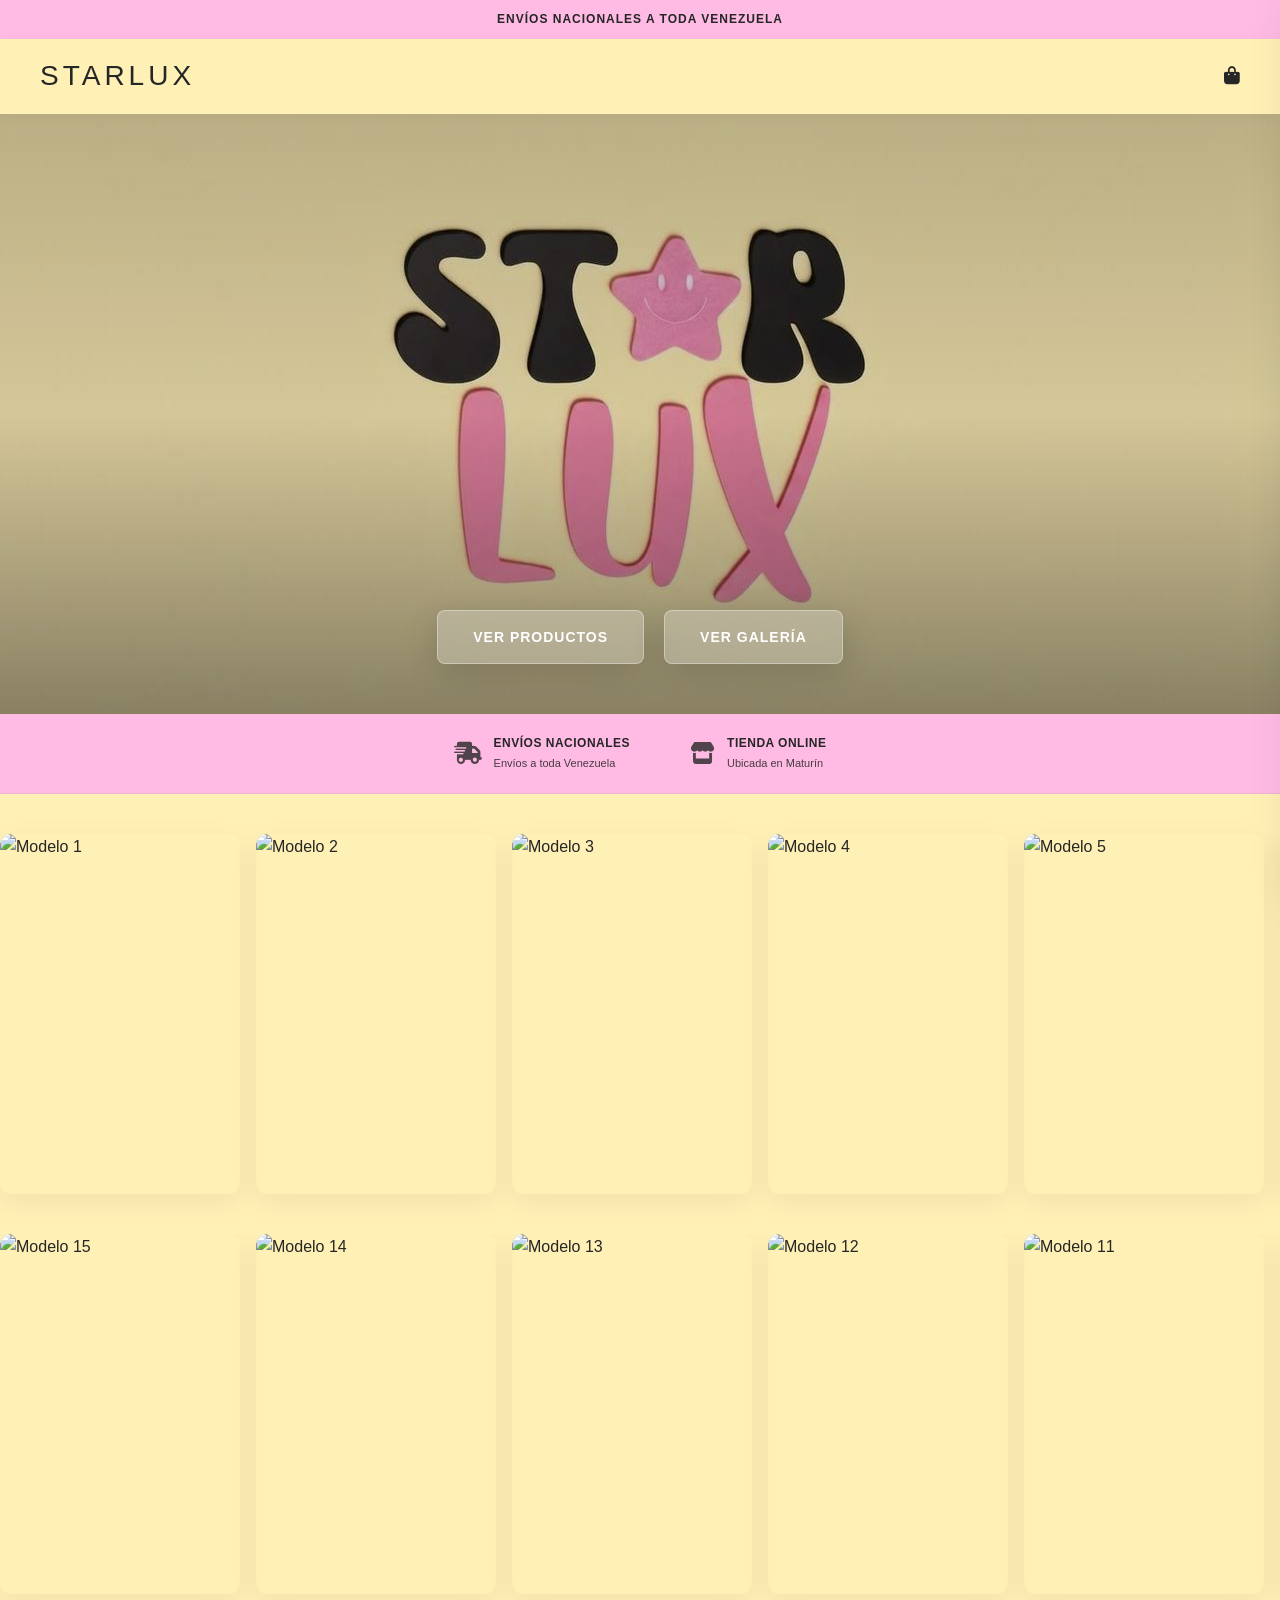
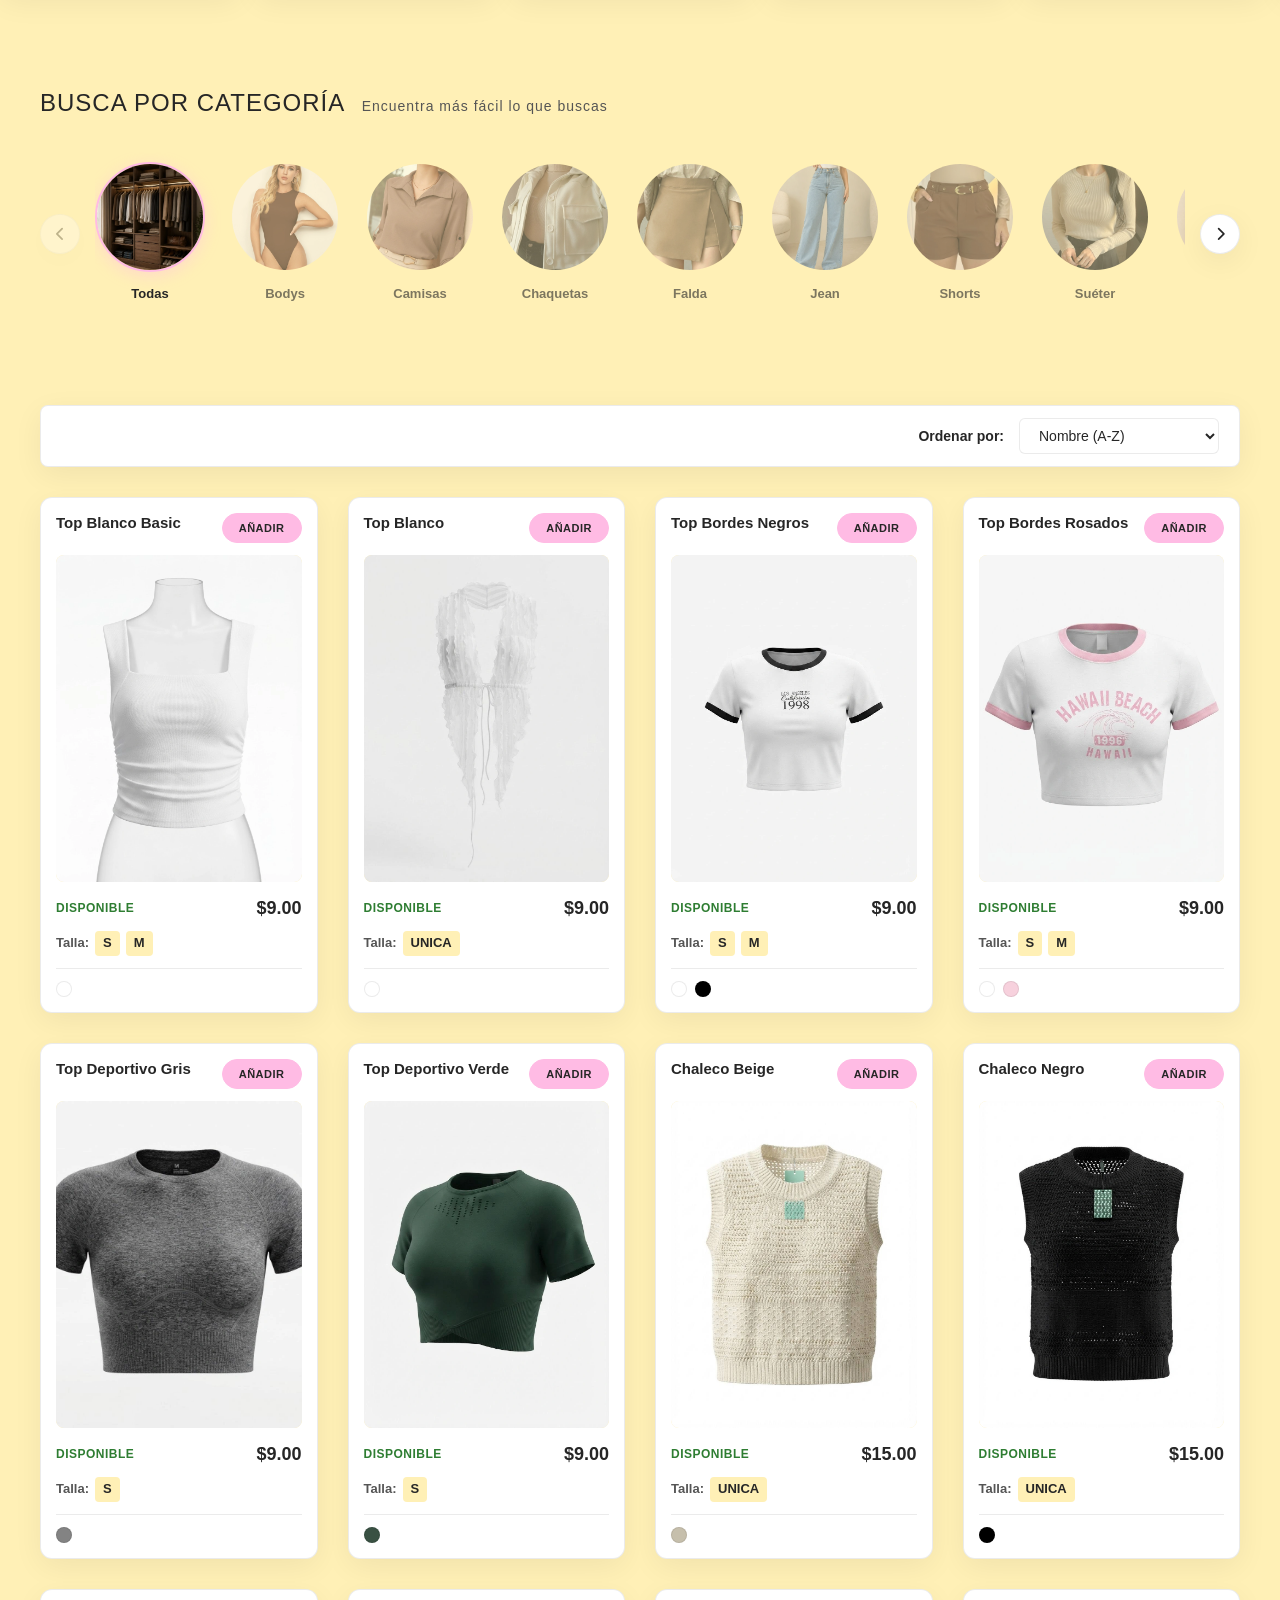
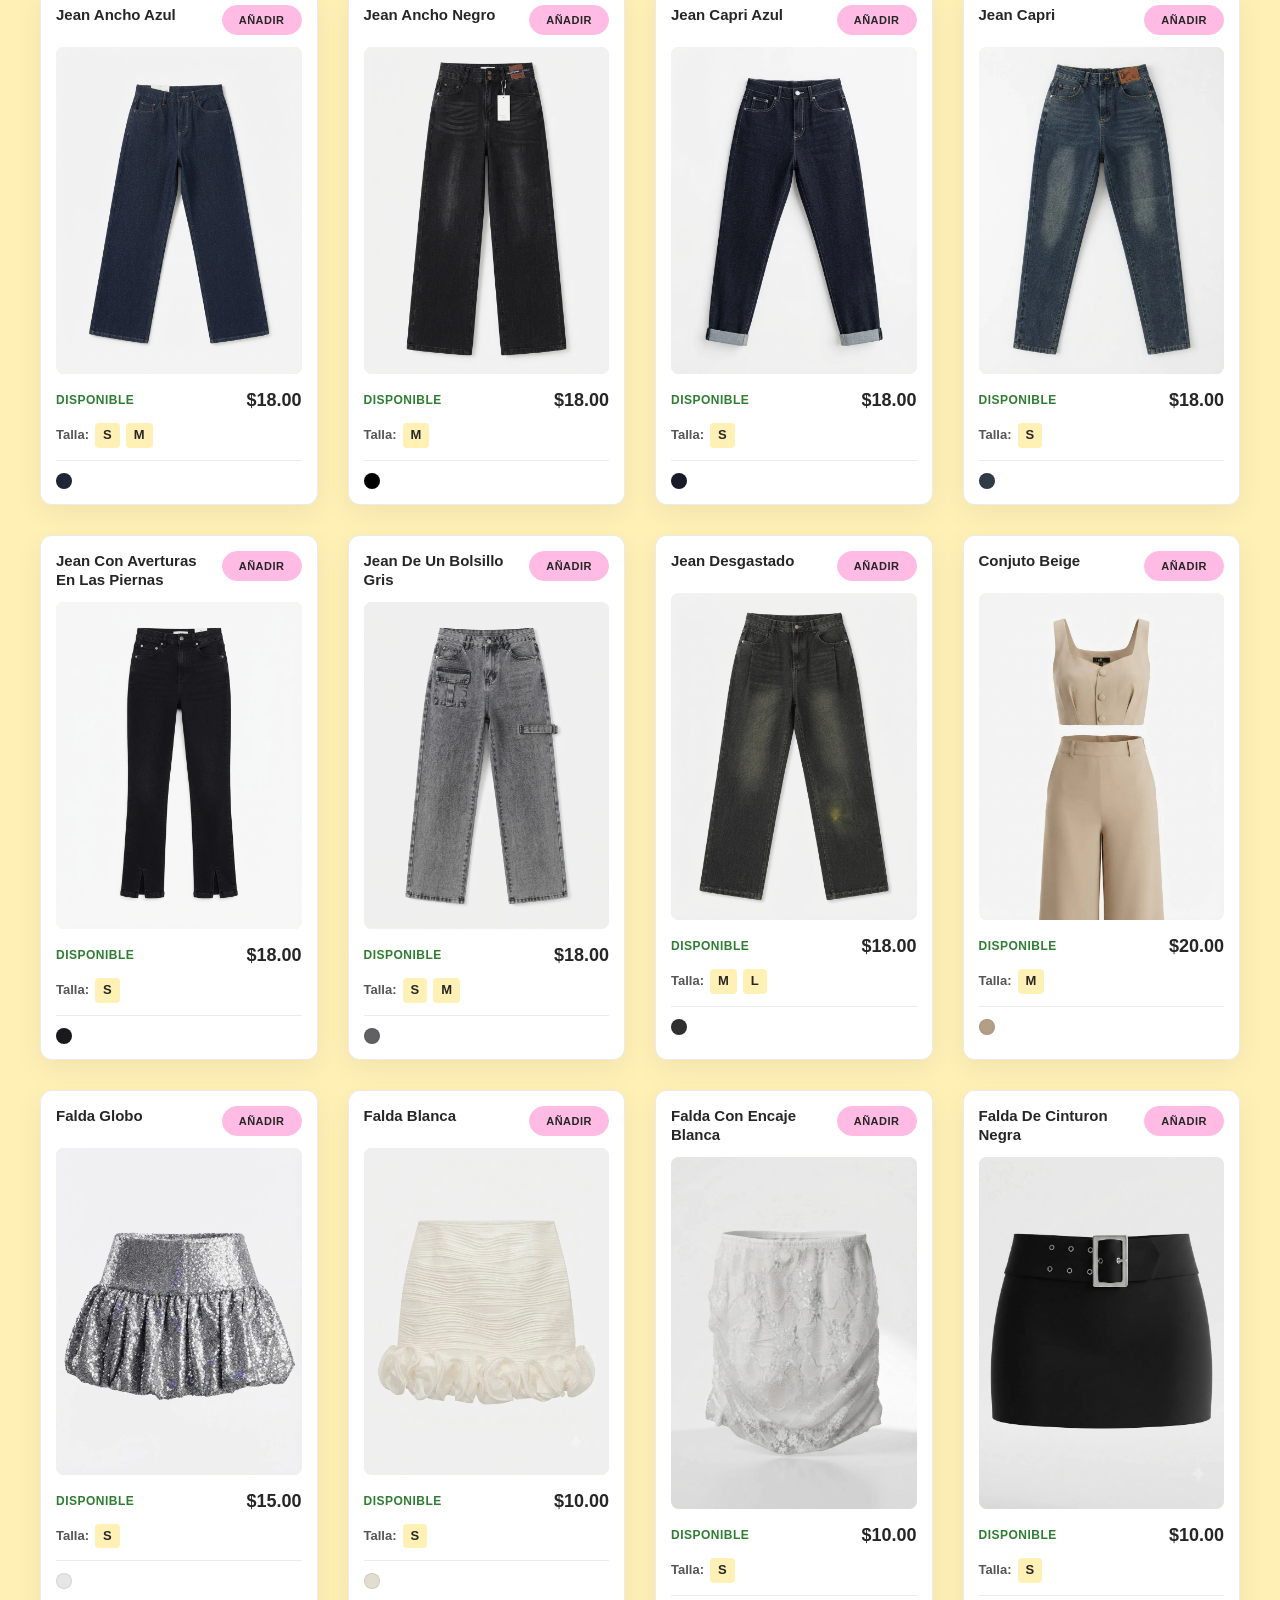
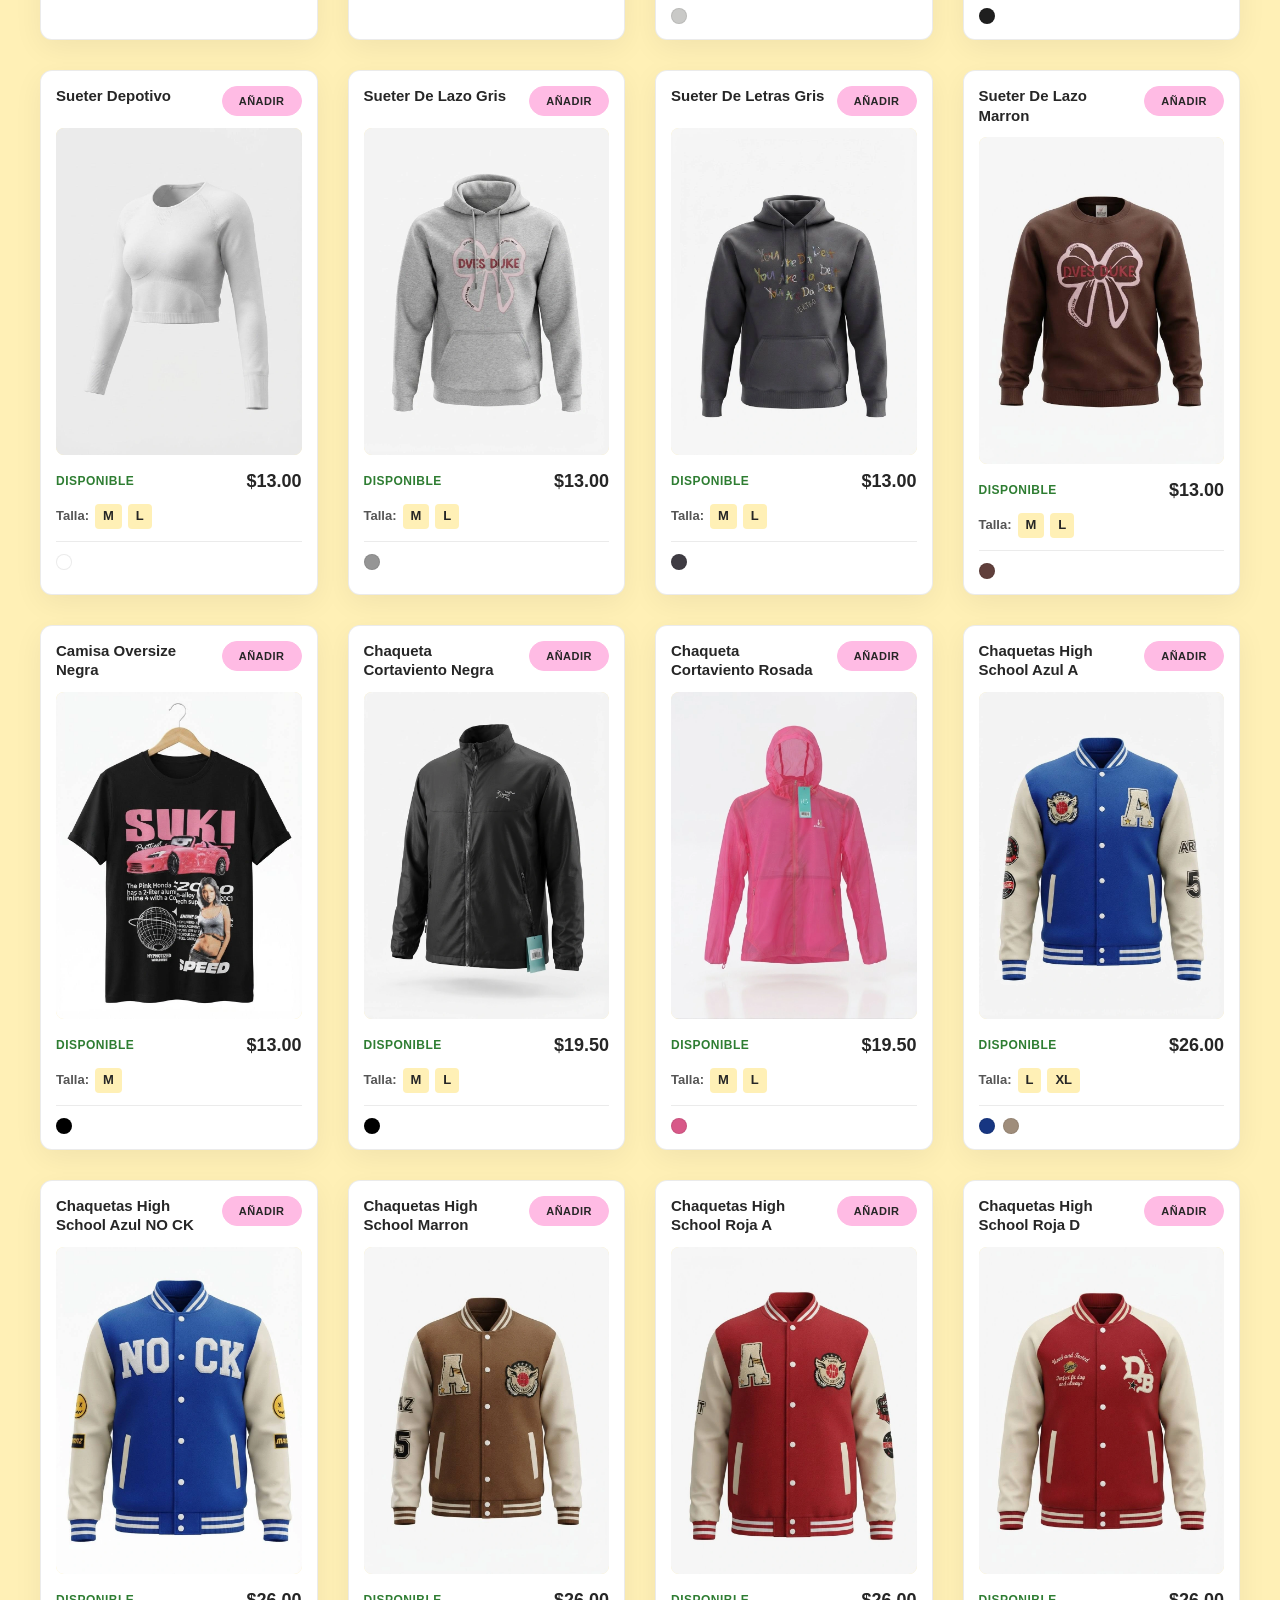
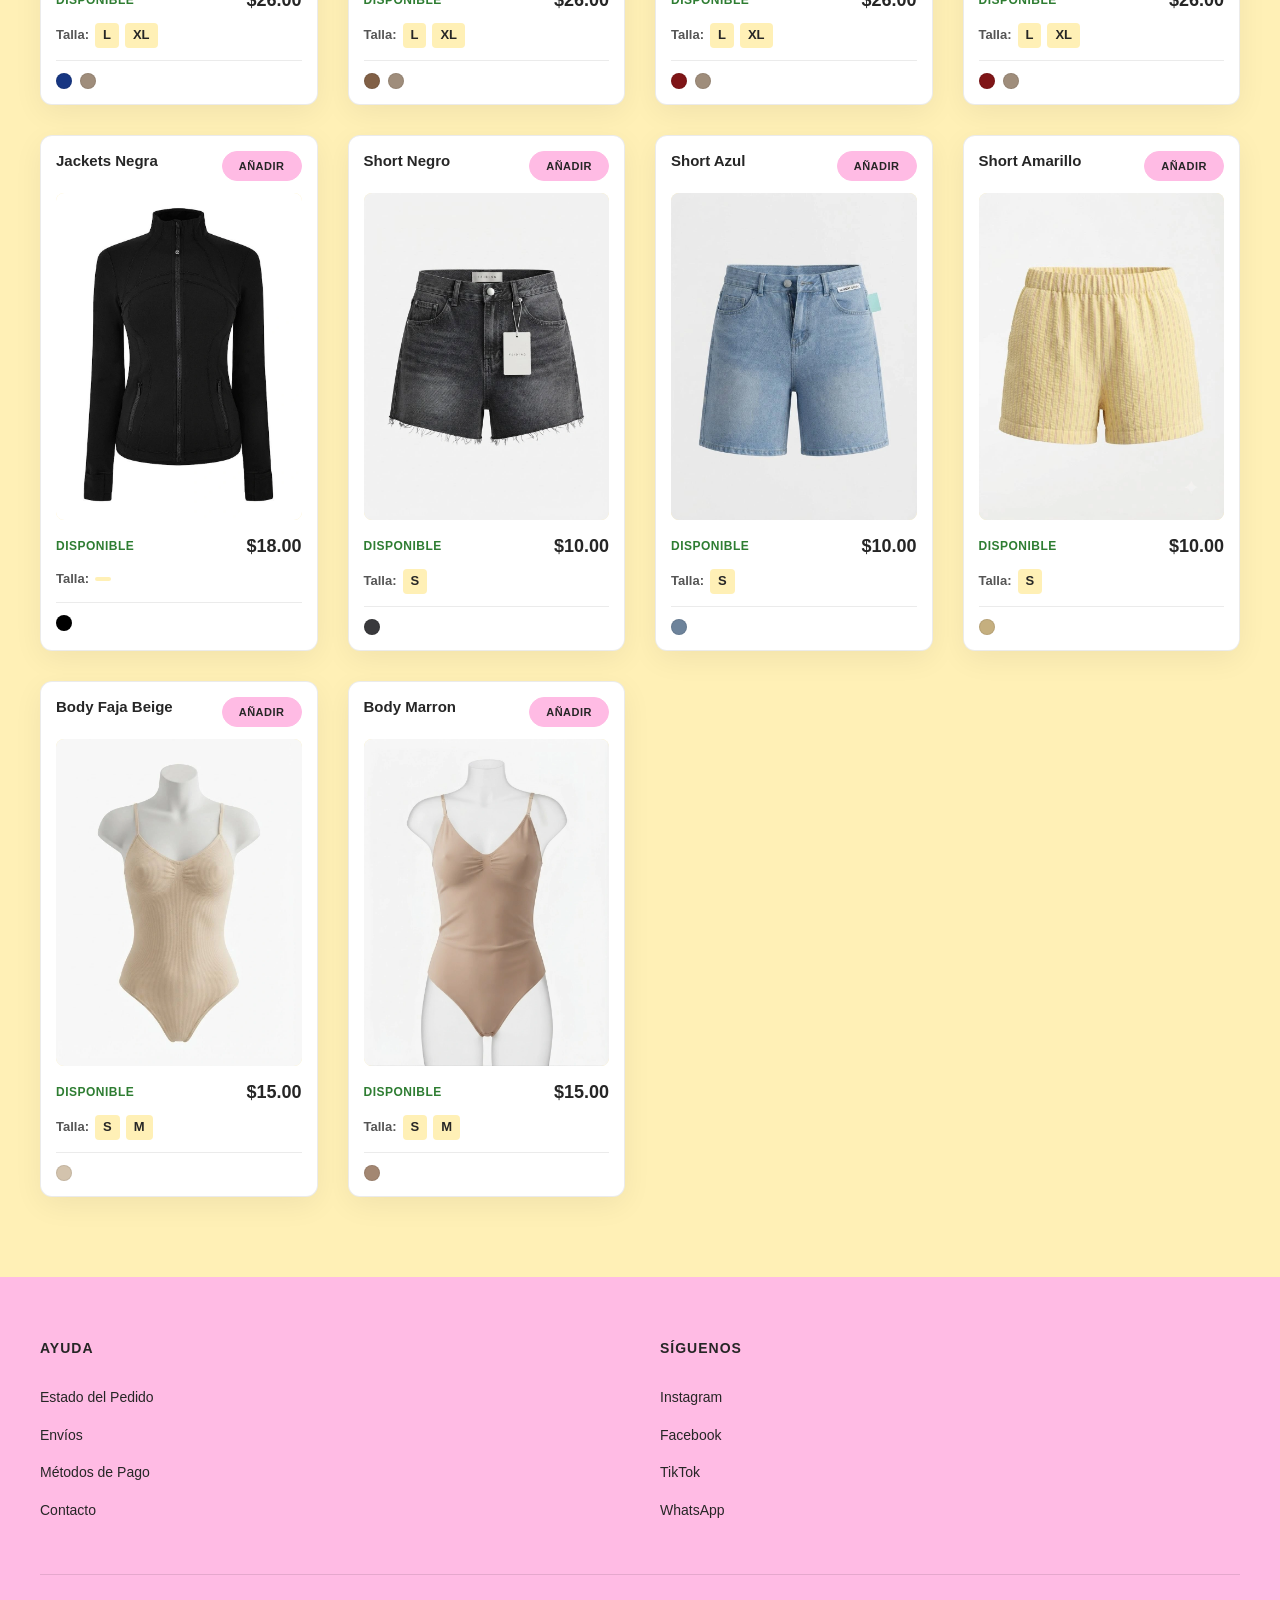
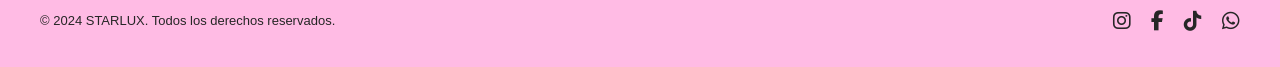
==== commit 4a11bba5: "Update index.html" ====
--- a/index.html
+++ b/index.html
@@ -727,7 +727,7 @@
                 </div>
             </div>
 
-              <div class="product-card" data-category="chaquetas" data-id="CH8" data-title="Jackets Negra" data-price="" data-image="img/jackets negra.webp" data-available="true" data-size="UNICA">
+              <div class="product-card" data-category="chaquetas" data-id="CH8" data-title="Jackets Negra" data-price="18.00" data-image="img/jackets negra.webp" data-available="true" data-size="UNICA">
                 <div class="product-header">
                     <h3 class="product-title">Jackets Negra</h3>
                     <button class="product-add-btn">AÑADIR</button>
@@ -735,7 +735,7 @@
                 <div class="product-image"><img src="img/jackets negra.webp" alt="Jackets Negra"></div>
                 <div class="product-meta">
                     <span class="product-availability available">Disponible</span>
-                    <span class="product-price">$</span>
+                    <span class="product-price">$18.00</span>
                 </div>
                 <div class="product-size"><span class="size-label">Talla:</span> <span class="size-value"></span></div>
                 <div class="product-colors">
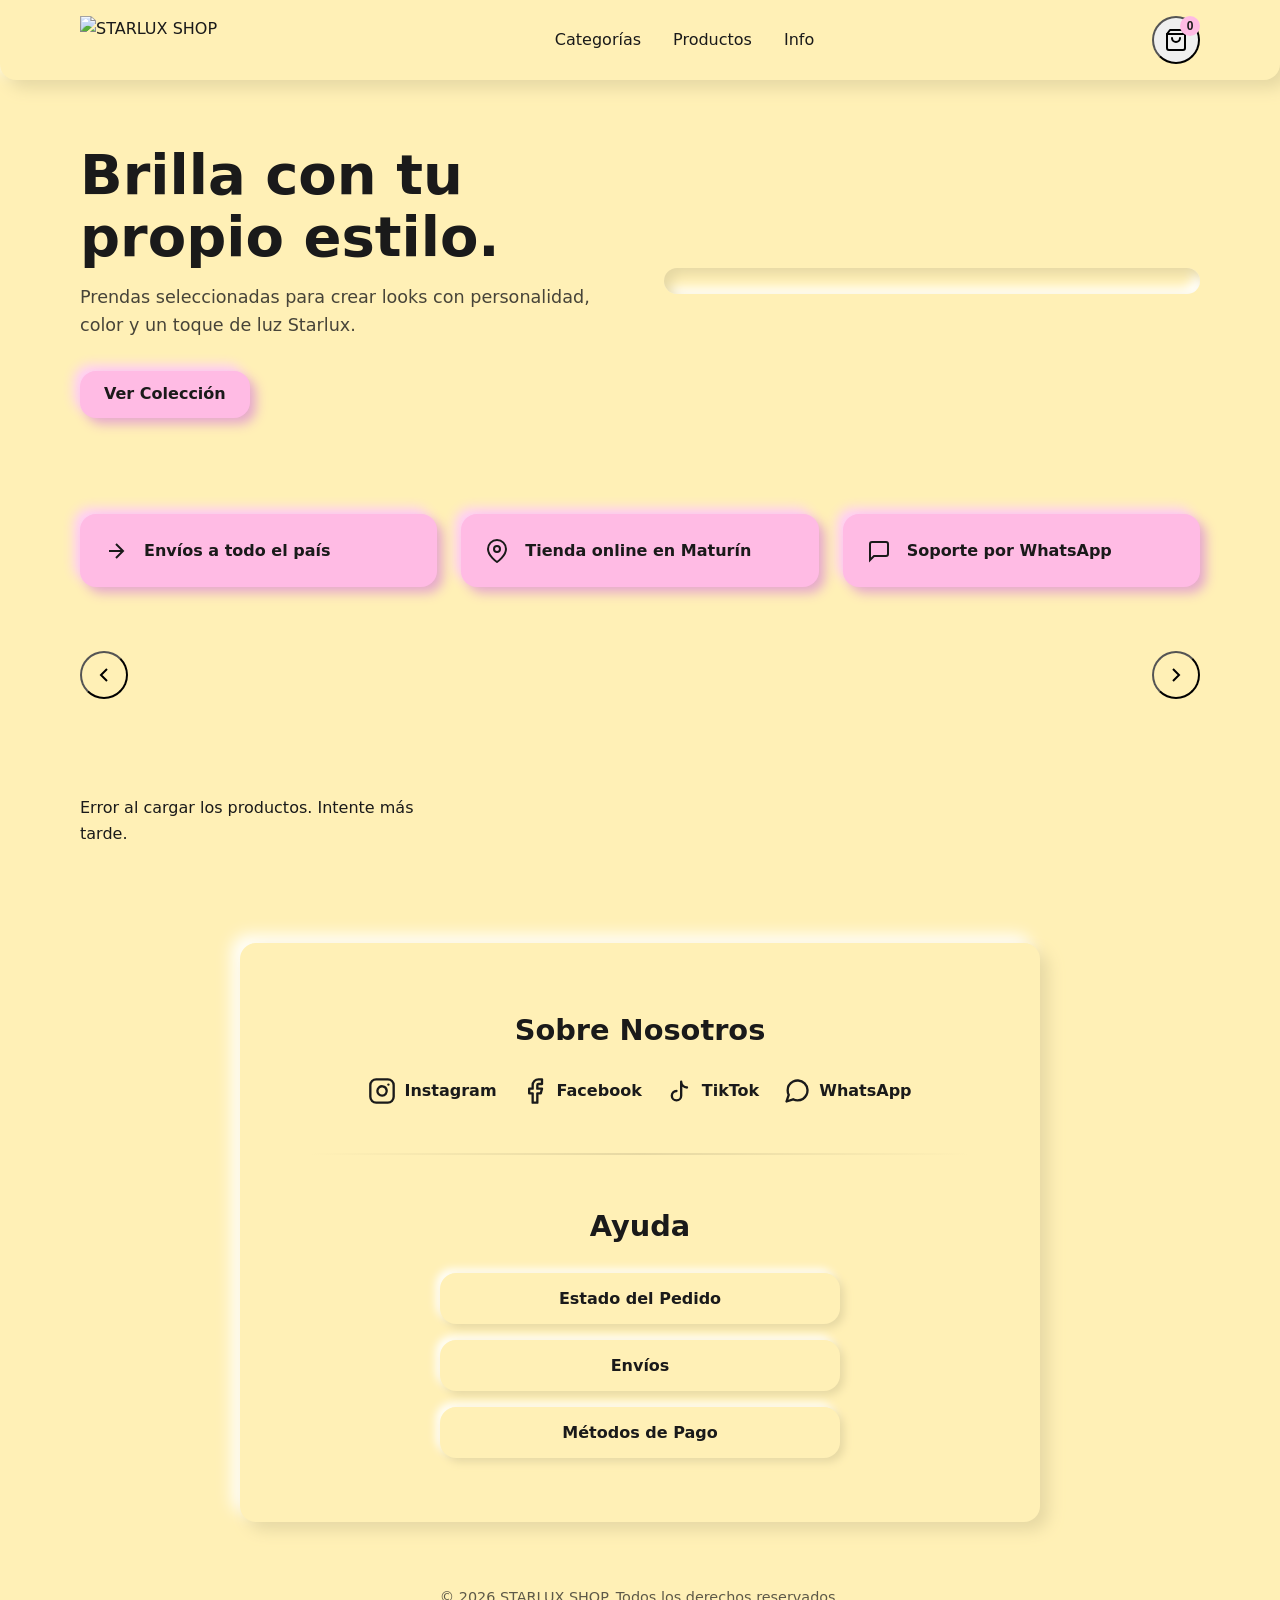
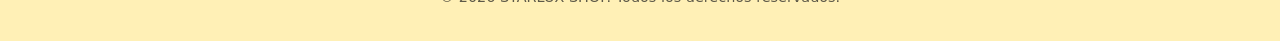
==== commit be6c63a7: "Add files via upload" ====
--- a/index.html
+++ b/index.html
@@ -1,867 +1,229 @@
-<!DOCTYPE html>
-<html lang="es">
-<head>
-    <meta charset="UTF-8">
-    <meta name="viewport" content="width=device-width, initial-scale=1.0">
-    <title>STARLUX | Tienda de Ropa</title>
-    <link rel="stylesheet" href="https://cdnjs.cloudflare.com/ajax/libs/font-awesome/6.4.0/css/all.min.css">
-    <link rel="stylesheet" href="styles.css">
-</head>
-<body>
-
-    <!-- Top Bar -->
-    <div class="top-bar">
-        ENVÍOS NACIONALES A TODA VENEZUELA
-    </div>
-
-    <!-- Header -->
-    <header>
-        <nav>
-            <a href="#" class="logo">STARLUX</a>
-            <div class="nav-right">
-                <div class="nav-icons">
-                    <div class="nav-icon-btn" id="cartIcon">
-                        <i class="fas fa-shopping-bag"></i>
-                        <span class="icon-badge" id="cartBadge">0</span>
-                    </div>
-                </div>
-            </div>
-        </nav>
-    </header>
-
-    <!-- Panel de Carrito -->
-    <div class="panel-overlay" id="panelOverlay"></div>
-    <div class="side-panel" id="cartPanel">
-        <div class="panel-header">
-            <h3><i class="fas fa-shopping-bag"></i> Mi Carrito</h3>
-            <button class="panel-close" id="closeCart"><i class="fas fa-times"></i></button>
-        </div>
-        <div class="panel-body" id="cartBody">
-            <div class="empty-panel" id="emptyCart">
-                <i class="fas fa-shopping-bag"></i>
-                <p>Tu carrito está vacío</p>
-            </div>
-            <div class="panel-items" id="cartItems"></div>
-        </div>
-        <div class="panel-footer" id="cartFooter" style="display: none;">
-            <div class="cart-total">
-                <span>Total:</span>
-                <span id="cartTotal">$0.00</span>
-            </div>
-            <button class="btn btn-pink btn-full" id="btnCheckout">SOLICITAR COMPRA</button>
-        </div>
-    </div>
-
-    <!-- Hero Banner con Botones Cristal Abajo -->
-    <section class="hero-banner animate-fade-in">
-        <img src="img/hero2.jpg" alt="STARLUX Hero" class="hero-bg-image">
-        <div class="hero-content">
-            <div class="hero-buttons">
-                <a href="#productsSection" class="btn btn-glass" id="btnProducts">Ver Productos</a>
-                <a href="#carouselSection" class="btn btn-glass" id="btnGallery">Ver Galería</a>
-            </div>
-        </div>
-    </section>
-
-    <!-- Features Bar -->
-    <div class="features-bar animate-fade-in">
-        <div class="feature">
-            <i class="fas fa-shipping-fast"></i>
-            <div class="feature-text">
-                <strong>ENVÍOS NACIONALES</strong>
-                <span>Envíos a toda Venezuela</span>
-            </div>
-        </div>
-        <div class="feature">
-            <i class="fas fa-store"></i>
-            <div class="feature-text">
-                <strong>TIENDA ONLINE</strong>
-                <span>Ubicada en Maturín</span>
-            </div>
-        </div>
-    </div>
-
-    <!-- Carrusel Automático 1 -->
-    <section class="auto-carousel animate-fade-in" id="carouselSection">
-        <div class="carousel-container">
-            <div class="carousel-item"><img src="https://images.unsplash.com/photo-1515886657613-9f3515b0c78f?w=400&h=600&fit=crop" alt="Modelo 1"></div>
-            <div class="carousel-item"><img src="https://images.unsplash.com/photo-1529139574466-a302c27e3844?w=400&h=600&fit=crop" alt="Modelo 2"></div>
-            <div class="carousel-item"><img src="https://images.unsplash.com/photo-1496747611176-843222e1e57c?w=400&h=600&fit=crop" alt="Modelo 3"></div>
-            <div class="carousel-item"><img src="https://images.unsplash.com/photo-1485968579580-b6d095142e6e?w=400&h=600&fit=crop" alt="Modelo 4"></div>
-            <div class="carousel-item"><img src="https://images.unsplash.com/photo-1509631179647-0177331693ae?w=400&h=600&fit=crop" alt="Modelo 5"></div>
-            <div class="carousel-item"><img src="https://images.unsplash.com/photo-1469334031218-e382a71b716b?w=400&h=600&fit=crop" alt="Modelo 6"></div>
-            <div class="carousel-item"><img src="https://images.unsplash.com/photo-1490481651871-ab68de25d43d?w=400&h=600&fit=crop" alt="Modelo 7"></div>
-            <div class="carousel-item"><img src="https://images.unsplash.com/photo-1539109136881-3be0616acf4b?w=400&h=600&fit=crop" alt="Modelo 8"></div>
-            <div class="carousel-item"><img src="https://images.unsplash.com/photo-1517841905240-472988babdf9?w=400&h=600&fit=crop" alt="Modelo 9"></div>
-            <div class="carousel-item"><img src="https://images.unsplash.com/photo-1524504388940-b1c1722653e1?w=400&h=600&fit=crop" alt="Modelo 10"></div>
-            <div class="carousel-item"><img src="https://images.unsplash.com/photo-1487222477894-8943e31ef7b2?w=400&h=600&fit=crop" alt="Modelo 11"></div>
-            <div class="carousel-item"><img src="https://images.unsplash.com/photo-1502716119720-b23a93e5fe1b?w=400&h=600&fit=crop" alt="Modelo 12"></div>
-            <div class="carousel-item"><img src="https://images.unsplash.com/photo-1495385794356-15371f348c31?w=400&h=600&fit=crop" alt="Modelo 13"></div>
-            <div class="carousel-item"><img src="https://images.unsplash.com/photo-1506629082955-511b1aa562c8?w=400&h=600&fit=crop" alt="Modelo 14"></div>
-            <div class="carousel-item"><img src="https://images.unsplash.com/photo-1483985988355-763728e1935b?w=400&h=600&fit=crop" alt="Modelo 15"></div>
-            <!-- Duplicados para loop -->
-            <div class="carousel-item"><img src="https://images.unsplash.com/photo-1515886657613-9f3515b0c78f?w=400&h=600&fit=crop" alt="Modelo 1"></div>
-            <div class="carousel-item"><img src="https://images.unsplash.com/photo-1529139574466-a302c27e3844?w=400&h=600&fit=crop" alt="Modelo 2"></div>
-            <div class="carousel-item"><img src="https://images.unsplash.com/photo-1496747611176-843222e1e57c?w=400&h=600&fit=crop" alt="Modelo 3"></div>
-            <div class="carousel-item"><img src="https://images.unsplash.com/photo-1485968579580-b6d095142e6e?w=400&h=600&fit=crop" alt="Modelo 4"></div>
-            <div class="carousel-item"><img src="https://images.unsplash.com/photo-1509631179647-0177331693ae?w=400&h=600&fit=crop" alt="Modelo 5"></div>
-        </div>
-    </section>
-
-    <!-- Carrusel Automático 2 (dirección contraria) -->
-    <section class="auto-carousel auto-carousel-reverse animate-fade-in">
-        <div class="carousel-container carousel-container-reverse">
-            <div class="carousel-item"><img src="https://images.unsplash.com/photo-1483985988355-763728e1935b?w=400&h=600&fit=crop" alt="Modelo 15"></div>
-            <div class="carousel-item"><img src="https://images.unsplash.com/photo-1506629082955-511b1aa562c8?w=400&h=600&fit=crop" alt="Modelo 14"></div>
-            <div class="carousel-item"><img src="https://images.unsplash.com/photo-1495385794356-15371f348c31?w=400&h=600&fit=crop" alt="Modelo 13"></div>
-            <div class="carousel-item"><img src="https://images.unsplash.com/photo-1502716119720-b23a93e5fe1b?w=400&h=600&fit=crop" alt="Modelo 12"></div>
-            <div class="carousel-item"><img src="https://images.unsplash.com/photo-1487222477894-8943e31ef7b2?w=400&h=600&fit=crop" alt="Modelo 11"></div>
-            <div class="carousel-item"><img src="https://images.unsplash.com/photo-1524504388940-b1c1722653e1?w=400&h=600&fit=crop" alt="Modelo 10"></div>
-            <div class="carousel-item"><img src="https://images.unsplash.com/photo-1517841905240-472988babdf9?w=400&h=600&fit=crop" alt="Modelo 9"></div>
-            <div class="carousel-item"><img src="https://images.unsplash.com/photo-1539109136881-3be0616acf4b?w=400&h=600&fit=crop" alt="Modelo 8"></div>
-            <div class="carousel-item"><img src="https://images.unsplash.com/photo-1490481651871-ab68de25d43d?w=400&h=600&fit=crop" alt="Modelo 7"></div>
-            <div class="carousel-item"><img src="https://images.unsplash.com/photo-1469334031218-e382a71b716b?w=400&h=600&fit=crop" alt="Modelo 6"></div>
-            <div class="carousel-item"><img src="https://images.unsplash.com/photo-1509631179647-0177331693ae?w=400&h=600&fit=crop" alt="Modelo 5"></div>
-            <div class="carousel-item"><img src="https://images.unsplash.com/photo-1485968579580-b6d095142e6e?w=400&h=600&fit=crop" alt="Modelo 4"></div>
-            <div class="carousel-item"><img src="https://images.unsplash.com/photo-1496747611176-843222e1e57c?w=400&h=600&fit=crop" alt="Modelo 3"></div>
-            <div class="carousel-item"><img src="https://images.unsplash.com/photo-1529139574466-a302c27e3844?w=400&h=600&fit=crop" alt="Modelo 2"></div>
-            <div class="carousel-item"><img src="https://images.unsplash.com/photo-1515886657613-9f3515b0c78f?w=400&h=600&fit=crop" alt="Modelo 1"></div>
-            <!-- Duplicados para loop -->
-            <div class="carousel-item"><img src="https://images.unsplash.com/photo-1483985988355-763728e1935b?w=400&h=600&fit=crop" alt="Modelo 15"></div>
-            <div class="carousel-item"><img src="https://images.unsplash.com/photo-1506629082955-511b1aa562c8?w=400&h=600&fit=crop" alt="Modelo 14"></div>
-            <div class="carousel-item"><img src="https://images.unsplash.com/photo-1495385794356-15371f348c31?w=400&h=600&fit=crop" alt="Modelo 13"></div>
-            <div class="carousel-item"><img src="https://images.unsplash.com/photo-1502716119720-b23a93e5fe1b?w=400&h=600&fit=crop" alt="Modelo 12"></div>
-            <div class="carousel-item"><img src="https://images.unsplash.com/photo-1487222477894-8943e31ef7b2?w=400&h=600&fit=crop" alt="Modelo 11"></div>
-        </div>
-    </section>
-
-    <!-- Categorías -->
-    <section class="categories-section animate-fade-in" id="categoriesSection">
-        <div class="section-header">
-            <div>
-                <h2>BUSCA POR CATEGORÍA <span>Encuentra más fácil lo que buscas</span></h2>
-            </div>
-        </div>
-        
-        <div class="categories-scroll">
-            <button class="scroll-btn" onclick="scrollCategories('left')"><i class="fas fa-chevron-left"></i></button>
-            <div class="categories-wrapper">
-                <div class="categories-list" id="categoriesList">
-                    <div class="category-item active" data-category="todas" onclick="filterProducts('todas')">
-                        <div class="category-circle"><img src="img/all.webp" alt="Todas"></div>
-                        <span class="category-name">Todas</span>
-                    </div>
-                    <div class="category-item" data-category="boddys" onclick="filterProducts('bodys')">
-                        <div class="category-circle"><img src="img/bodys.webp" alt="Boddys"></div>
-                        <span class="category-name">Bodys</span>
-                    </div>
-                    <div class="category-item" data-category="camisas" onclick="filterProducts('camisas')">
-                        <div class="category-circle"><img src="img/camisas.webp" alt="Camisas"></div>
-                        <span class="category-name">Camisas</span>
-                    </div>
-                    <div class="category-item" data-category="chaquetas" onclick="filterProducts('chaquetas')">
-                        <div class="category-circle"><img src="img/chaquetas.webp" alt="Chaquetas"></div>
-                        <span class="category-name">Chaquetas</span>
-                    </div>
-                    <div class="category-item" data-category="falda" onclick="filterProducts('falda')">
-                        <div class="category-circle"><img src="img/falda.webp" alt="Falda"></div>
-                        <span class="category-name">Falda</span>
-                    </div>
-                    <div class="category-item" data-category="jean" onclick="filterProducts('jean')">
-                        <div class="category-circle"><img src="img/jeans.webp" alt="Jean"></div>
-                        <span class="category-name">Jean</span>
-                    </div>
-                    <div class="category-item" data-category="shorts" onclick="filterProducts('shorts')">
-                        <div class="category-circle"><img src="img/short.webp" alt="Shorts"></div>
-                        <span class="category-name">Shorts</span>
-                    </div>
-                    <div class="category-item" data-category="sueter" onclick="filterProducts('sueter')">
-                        <div class="category-circle"><img src="img/sueter.webp" alt="Suéter"></div>
-                        <span class="category-name">Suéter</span>
-                    </div>
-                    <div class="category-item" data-category="tops" onclick="filterProducts('tops')">
-                        <div class="category-circle"><img src="img/top.webp" alt="Tops"></div>
-                        <span class="category-name">Tops</span>
-                    </div>
-                </div>
-            </div>
-            <button class="scroll-btn" onclick="scrollCategories('right')"><i class="fas fa-chevron-right"></i></button>
-        </div>
-    </section>
-
-    <!-- Productos Destacados -->
-    <section class="products-section animate-fade-in" id="productsSection">
-        <div class="products-controls">
-            <span class="controls-label">Ordenar por:</span>
-            <select id="sortSelect" class="sort-select">
-                <option value="name-az">Nombre (A-Z)</option>
-                <option value="price-asc">Precio (Menor a Mayor)</option>
-                <option value="price-desc">Precio (Mayor a Menor)</option>
-                <option value="availability">Disponibilidad</option>
-            </select>
-        </div>
-        
-        <div class="products-grid" id="productsGrid">
-            <!-- Productos - Tops -->
-            <div class="product-card" data-category="tops" data-id="T1" data-title="Top Blanco Basic" data-price="9.00" data-image="img/top blanco basic.webp" data-available="true" data-size="S-M">
-                <div class="product-header">
-                    <h3 class="product-title">Top Blanco Basic</h3>
-                    <button class="product-add-btn">AÑADIR</button>
-                </div>
-                <div class="product-image"><img src="img/top blanco basic.webp" alt="Top Blanco Basic"></div>
-                <div class="product-meta">
-                    <span class="product-availability available">Disponible</span>
-                    <span class="product-price">$9.00</span>
-                </div>
-                <div class="product-size"><span class="size-label">Talla:</span> <span class="size-value">S</span> <span class="size-value">M</span></div>
-                <div class="product-colors">
-                    <div class="color-dot" style="background-color: #ffffff;"></div>
-                </div>
-            </div>
-
-            <div class="product-card" data-category="tops" data-id="T2" data-title="Top Blanco" data-price="9.00" data-image="img/top blanco.webp" data-available="true" data-size="UNICA">
-                <div class="product-header">
-                    <h3 class="product-title">Top Blanco</h3>
-                    <button class="product-add-btn">AÑADIR</button>
-                </div>
-                <div class="product-image"><img src="img/top blanco.webp" alt="Top Blanco"></div>
-                <div class="product-meta">
-                    <span class="product-availability available">Disponible</span>
-                    <span class="product-price">$9.00</span>
-                </div>
-                <div class="product-size"><span class="size-label">Talla:</span> <span class="size-value">UNICA</span></div>
-                <div class="product-colors">
-                    <div class="color-dot" style="background-color: #ffffff;"></div>
-                </div>
-            </div>
-
-            <div class="product-card" data-category="tops" data-id="T3" data-title="Top Bordes Negros" data-price="9.00" data-image="img/top bordes negros.webp" data-available="true" data-size="S-M">
-                <div class="product-header">
-                    <h3 class="product-title">Top Bordes Negros</h3>
-                    <button class="product-add-btn">AÑADIR</button>
-                </div>
-                <div class="product-image"><img src="img/top bordes negros.webp" alt="Top Bordes Negros"></div>
-                <div class="product-meta">
-                    <span class="product-availability available">Disponible</span>
-                    <span class="product-price">$9.00</span>
-                </div>
-                <div class="product-size"><span class="size-label">Talla:</span> <span class="size-value">S</span> <span class="size-value">M</span></div>
-                <div class="product-colors">
-                    <div class="color-dot" style="background-color: #ffffff;"></div>
-                    <div class="color-dot" style="background-color: #000000;"></div>
-                </div>
-            </div>
-
-            <div class="product-card" data-category="tops" data-id="T4" data-title="Top Bordes Rosados" data-price="9.00" data-image="img/top bordes rosados.webp" data-available="true" data-size="S-M">
-                <div class="product-header">
-                    <h3 class="product-title">Top Bordes Rosados</h3>
-                    <button class="product-add-btn">AÑADIR</button>
-                </div>
-                <div class="product-image"><img src="img/top bordes rosados.webp" alt="Top Bordes Rosados"></div>
-                <div class="product-meta">
-                    <span class="product-availability available">Disponible</span>
-                    <span class="product-price">$9.00</span>
-                </div>
-                <div class="product-size"><span class="size-label">Talla:</span> <span class="size-value">S</span> <span class="size-value">M</span></div>
-                <div class="product-colors">
-                    <div class="color-dot" style="background-color: #ffffff;"></div>
-                    <div class="color-dot" style="background-color: #f7d1dd;"></div>
-                </div>
-            </div>
-
-            <div class="product-card" data-category="tops" data-id="T5" data-title="Top Deportivo Gris" data-price="9.00" data-image="img/top deportivo gris.webp" data-available="true" data-size="S">
-                <div class="product-header">
-                    <h3 class="product-title">Top Deportivo Gris</h3>
-                    <button class="product-add-btn">AÑADIR</button>
-                </div>
-                <div class="product-image"><img src="img/top deportivo gris.webp" alt="Top Deportivo Gris"></div>
-                <div class="product-meta">
-                    <span class="product-availability available">Disponible</span>
-                    <span class="product-price">$9.00</span>
-                </div>
-                <div class="product-size"><span class="size-label">Talla:</span> <span class="size-value">S</span></div>
-                <div class="product-colors">
-                    <div class="color-dot" style="background-color: #838383;"></div>
-                </div>
-            </div>
-
-            <div class="product-card" data-category="tops" data-id="T6" data-title="Top Deportivo Verde" data-price="9.00" data-image="img/top deportivo verde.webp" data-available="true" data-size="S">
-                <div class="product-header">
-                    <h3 class="product-title">Top Deportivo Verde</h3>
-                    <button class="product-add-btn">AÑADIR</button>
-                </div>
-                <div class="product-image"><img src="img/top deportivo verde.webp" alt="Top Deportivo Verde"></div>
-                <div class="product-meta">
-                    <span class="product-availability available">Disponible</span>
-                    <span class="product-price">$9.00</span>
-                </div>
-                <div class="product-size"><span class="size-label">Talla:</span> <span class="size-value">S</span></div>
-                <div class="product-colors">
-                    <div class="color-dot" style="background-color: #395143;"></div>
-                </div>
-            </div>
-
-              <div class="product-card" data-category="tops" data-id="T7" data-title="Chaleco Beige" data-price="15.00" data-image="img/chaleco beige.webp" data-available="true" data-size="UNICA">
-                <div class="product-header">
-                    <h3 class="product-title">Chaleco Beige</h3>
-                    <button class="product-add-btn">AÑADIR</button>
-                </div>
-                <div class="product-image"><img src="img/chaleco beige.webp" alt="Chaleco Beige"></div>
-                <div class="product-meta">
-                    <span class="product-availability available">Disponible</span>
-                    <span class="product-price">$15.00</span>
-                </div>
-                <div class="product-size"><span class="size-label">Talla:</span> <span class="size-value">UNICA</span></div>
-                <div class="product-colors">
-                    <div class="color-dot" style="background-color: #c6bfac;"></div>
-                </div>
-            </div>
-            
-            <div class="product-card" data-category="tops" data-id="T8" data-title="Chaleco Negro" data-price="15.00" data-image="img/chaleco negro.webp" data-available="true" data-size="UNICA">
-                <div class="product-header">
-                    <h3 class="product-title">Chaleco Negro</h3>
-                    <button class="product-add-btn">AÑADIR</button>
-                </div>
-                <div class="product-image"><img src="img/chaleco negro.webp" alt="Chaleco Negro"></div>
-                <div class="product-meta">
-                    <span class="product-availability available">Disponible</span>
-                    <span class="product-price">$15.00</span>
-                </div>
-                <div class="product-size"><span class="size-label">Talla:</span> <span class="size-value">UNICA</span></div>
-                <div class="product-colors">
-                    <div class="color-dot" style="background-color: #000000;"></div>
-                </div>
-            </div>
-
-            <!-- Productos Jeans -->
-            <div class="product-card" data-category="jean" data-id="J1" data-title="Jean Ancho Azul" data-price="18.00" data-image="img/jean ancho azul.webp" data-available="true" data-size="S-M">
-                <div class="product-header">
-                    <h3 class="product-title">Jean Ancho Azul</h3>
-                    <button class="product-add-btn">AÑADIR</button>
-                </div>
-                <div class="product-image"><img src="img/jean ancho azul.webp" alt="Jean Ancho Azul"></div>
-                <div class="product-meta">
-                    <span class="product-availability available">Disponible</span>
-                    <span class="product-price">$18.00</span>
-                </div>
-                <div class="product-size"><span class="size-label">Talla:</span> <span class="size-value">S</span> <span class="size-value">M</span></div>
-                <div class="product-colors">
-                    <div class="color-dot" style="background-color: #202636;"></div>
-                </div>
-            </div>
-
-            <div class="product-card" data-category="jean" data-id="J2" data-title="Jean Ancho Negro" data-price="18.00" data-image="img/jean ancho negro.webp" data-available="true" data-size="M">
-                <div class="product-header">
-                    <h3 class="product-title">Jean Ancho Negro</h3>
-                    <button class="product-add-btn">AÑADIR</button>
-                </div>
-                <div class="product-image"><img src="img/jean ancho negro.webp" alt="Jean Ancho Negro"></div>
-                <div class="product-meta">
-                    <span class="product-availability available">Disponible</span>
-                    <span class="product-price">$18.00</span>
-                </div>
-                <div class="product-size"><span class="size-label">Talla:</span> <span class="size-value">M</span></div>
-                <div class="product-colors">
-                    <div class="color-dot" style="background-color: #000000;"></div>
-                </div>
-            </div>
-            
-            <div class="product-card" data-category="jean" data-id="J3" data-title="Jean Capri Azul" data-price="18.00" data-image="img/jean capri azul.webp" data-available="true" data-size="S">
-                <div class="product-header">
-                    <h3 class="product-title">Jean Capri Azul</h3>
-                    <button class="product-add-btn">AÑADIR</button>
-                </div>
-                <div class="product-image"><img src="img/jean capri azul.webp" alt="Jean Capri Azul"></div>
-                <div class="product-meta">
-                    <span class="product-availability available">Disponible</span>
-                    <span class="product-price">$18.00</span>
-                </div>
-                <div class="product-size"><span class="size-label">Talla:</span> <span class="size-value">S</span></div>
-                <div class="product-colors">
-                    <div class="color-dot" style="background-color: #191c28;"></div>
-                </div>
-            </div>
-
-            <div class="product-card" data-category="jean" data-id="J4" data-title="Jean Capri" data-price="18.00" data-image="img/jean capri.webp" data-available="true" data-size="S">
-                <div class="product-header">
-                    <h3 class="product-title">Jean Capri</h3>
-                    <button class="product-add-btn">AÑADIR</button>
-                </div>
-                <div class="product-image"><img src="img/jean capri.webp" alt="Jean Capri"></div>
-                <div class="product-meta">
-                    <span class="product-availability available">Disponible</span>
-                    <span class="product-price">$18.00</span>
-                </div>
-                <div class="product-size"><span class="size-label">Talla:</span> <span class="size-value">S</span></div>
-                <div class="product-colors">
-                    <div class="color-dot" style="background-color: #313b47;"></div>
-                </div>
-            </div>
-
-            <div class="product-card" data-category="jean" data-id="J5" data-title="Jean Con Averturas En Las Piernas" data-price="18.00" data-image="img/jean con averturas en las piernas.webp" data-available="true" data-size="S">
-                <div class="product-header">
-                    <h3 class="product-title">Jean Con Averturas En Las Piernas</h3>
-                    <button class="product-add-btn">AÑADIR</button>
-                </div>
-                <div class="product-image"><img src="img/jean con averturas en las piernas.webp" alt="Jean Con Averturas En Las Piernas"></div>
-                <div class="product-meta">
-                    <span class="product-availability available">Disponible</span>
-                    <span class="product-price">$18.00</span>
-                </div>
-                <div class="product-size"><span class="size-label">Talla:</span> <span class="size-value">S</span></div>
-                <div class="product-colors">
-                    <div class="color-dot" style="background-color: #1a191e;"></div>
-                </div>
-            </div>
-
-            <div class="product-card" data-category="jean" data-id="J6" data-title="Jean De Un Bolsillo Gris" data-price="18.00" data-image="img/jean de un bolsillo gris.webp" data-available="true" data-size="S-M">
-                <div class="product-header">
-                    <h3 class="product-title">Jean De Un Bolsillo Gris</h3>
-                    <button class="product-add-btn">AÑADIR</button>
-                </div>
-                <div class="product-image"><img src="img/jean de un bolsillo gris.webp" alt="Jean De Un Bolsillo Gris"></div>
-                <div class="product-meta">
-                    <span class="product-availability available">Disponible</span>
-                    <span class="product-price">$18.00</span>
-                </div>
-                <div class="product-size"><span class="size-label">Talla:</span> <span class="size-value">S</span> <span class="size-value">M</span></div>
-                <div class="product-colors">
-                    <div class="color-dot" style="background-color: #616163;"></div>
-                </div>
-            </div>
-
-            <div class="product-card" data-category="jean" data-id="J7" data-title="Jean Desgastado" data-price="18.00" data-image="img/jean desgastado.webp" data-available="true" data-size="M-L">
-                <div class="product-header">
-                    <h3 class="product-title">Jean Desgastado</h3>
-                    <button class="product-add-btn">AÑADIR</button>
-                </div>
-                <div class="product-image"><img src="img/jean desgastado.webp" alt="Jean Desgastado"></div>
-                <div class="product-meta">
-                    <span class="product-availability available">Disponible</span>
-                    <span class="product-price">$18.00</span>
-                </div>
-                <div class="product-size"><span class="size-label">Talla:</span> <span class="size-value">M</span> <span class="size-value">L</span></div>
-                <div class="product-colors">
-                    <div class="color-dot" style="background-color: #303030;"></div>
-                </div>
-            </div>
-
-            <div class="product-card" data-category="jean" data-id="J8" data-title="Conjuto Beige" data-price="20.00" data-image="img/conjuto beige.webp" data-available="true" data-size="M">
-                <div class="product-header">
-                    <h3 class="product-title">Conjuto Beige</h3>
-                    <button class="product-add-btn">AÑADIR</button>
-                </div>
-                <div class="product-image"><img src="img/conjuto beige.webp" alt="Conjuto Beige"></div>
-                <div class="product-meta">
-                    <span class="product-availability available">Disponible</span>
-                    <span class="product-price">$20.00</span>
-                </div>
-                <div class="product-size"><span class="size-label">Talla:</span> <span class="size-value">M</span></div>
-                <div class="product-colors">
-                    <div class="color-dot" style="background-color: #b49e86;"></div>
-                </div>
-            </div>
-
-            <!-- Productos Faldas -->
-            <div class="product-card" data-category="falda" data-id="F1" data-title="Falda Globo" data-price="15.00" data-image="img/falda globo.webp" data-available="true" data-size="S">
-                <div class="product-header">
-                    <h3 class="product-title">Falda Globo</h3>
-                    <button class="product-add-btn">AÑADIR</button>
-                </div>
-                <div class="product-image"><img src="img/falda globo.webp" alt="Falda Globo"></div>
-                <div class="product-meta">
-                    <span class="product-availability available">Disponible</span>
-                    <span class="product-price">$15.00</span>
-                </div>
-                <div class="product-size"><span class="size-label">Talla:</span> <span class="size-value">S</span></div>
-                <div class="product-colors">
-                    <div class="color-dot" style="background-color: #e6e6e6;"></div>
-                </div>
-            </div>
-
-            <div class="product-card" data-category="falda" data-id="F2" data-title="Falda Blanca" data-price="10.00" data-image="img/Falda Blanca.webp" data-available="true" data-size="S">
-                <div class="product-header">
-                    <h3 class="product-title">Falda Blanca</h3>
-                    <button class="product-add-btn">AÑADIR</button>
-                </div>
-                <div class="product-image"><img src="img/Falda Blanca.webp" alt="Falda Blanca"></div>
-                <div class="product-meta">
-                    <span class="product-availability available">Disponible</span>
-                    <span class="product-price">$10.00</span>
-                </div>
-                <div class="product-size"><span class="size-label">Talla:</span> <span class="size-value">S</span></div>
-                <div class="product-colors">
-                    <div class="color-dot" style="background-color: #e1ddd1;"></div>
-                </div>
-            </div>
-
-             <div class="product-card" data-category="falda" data-id="F3" data-title="Falda Con Encaje Blanca" data-price="10.00" data-image="img/Falda Con Encaje Blanca.webp" data-available="true" data-size="S">
-                <div class="product-header">
-                    <h3 class="product-title">Falda Con Encaje Blanca</h3>
-                    <button class="product-add-btn">AÑADIR</button>
-                </div>
-                <div class="product-image"><img src="img/Falda Con Encaje Blanca.webp" alt="">Falda Con Encaje Blanca</div>
-                <div class="product-meta">
-                    <span class="product-availability available">Disponible</span>
-                    <span class="product-price">$10.00</span>
-                </div>
-                <div class="product-size"><span class="size-label">Talla:</span> <span class="size-value">S</span></div>
-                <div class="product-colors">
-                    <div class="color-dot" style="background-color: #c9c9c7;"></div>
-                </div>
-            </div>
-
-             <div class="product-card" data-category="falda" data-id="F4" data-title="Falda De Cinturon Negra" data-price="10.00" data-image="img/Falda De Cinturon Negra.webp" data-available="true" data-size="S">
-                <div class="product-header">
-                    <h3 class="product-title">Falda De Cinturon Negra</h3>
-                    <button class="product-add-btn">AÑADIR</button>
-                </div>
-                <div class="product-image"><img src="img/Falda De Cinturon Negra.webp" alt="">Falda De Cinturon Negra</div>
-                <div class="product-meta">
-                    <span class="product-availability available">Disponible</span>
-                    <span class="product-price">$10.00</span>
-                </div>
-                <div class="product-size"><span class="size-label">Talla:</span> <span class="size-value">S</span></div>
-                <div class="product-colors">
-                    <div class="color-dot" style="background-color: #1f1f1f;"></div>
-                </div>
-            </div>
-
-            <!-- Productos Suéteres -->
-            <div class="product-card" data-category="sueter" data-id="S1" data-title="Sueter Depotivo" data-price="13.00" data-image="img/sueter depotivo.webp" data-available="true" data-size="M-L">
-                <div class="product-header">
-                    <h3 class="product-title">Sueter Depotivo</h3>
-                    <button class="product-add-btn">AÑADIR</button>
-                </div>
-                <div class="product-image"><img src="img/sueter depotivo.webp" alt="Sueter Depotivo"></div>
-                <div class="product-meta">
-                    <span class="product-availability available">Disponible</span>
-                    <span class="product-price">$13.00</span>
-                </div>
-                <div class="product-size"><span class="size-label">Talla:</span> <span class="size-value">M</span> <span class="size-value">L</span></div>
-                <div class="product-colors">
-                    <div class="color-dot" style="background-color: #ffffff;"></div>
-                </div>
-            </div>
-
-             <div class="product-card" data-category="sueter" data-id="S2" data-title="Sueter De Lazo Gris" data-price="13.00" data-image="img/sueter de lazo gris.webp" data-available="true" data-size="M-L">
-                <div class="product-header">
-                    <h3 class="product-title">Sueter De Lazo Gris</h3>
-                    <button class="product-add-btn">AÑADIR</button>
-                </div>
-                <div class="product-image"><img src="img/sueter de lazo gris.webp" alt="Sueter De Lazo Gris "></div>
-                <div class="product-meta">
-                    <span class="product-availability available">Disponible</span>
-                    <span class="product-price">$13.00</span>
-                </div>
-                <div class="product-size"><span class="size-label">Talla:</span> <span class="size-value">M</span> <span class="size-value">L</span></div>
-                <div class="product-colors">
-                    <div class="color-dot" style="background-color: #959595;"></div>
-                </div>
-            </div>
-
-            <div class="product-card" data-category="sueter" data-id="S3" data-title="Sueter De Letras Gris" data-price="13.00" data-image="img/sueter de letras gris.webp" data-available="true" data-size="M-L">
-                <div class="product-header">
-                    <h3 class="product-title">Sueter De Letras Gris</h3>
-                    <button class="product-add-btn">AÑADIR</button>
-                </div>
-                <div class="product-image"><img src="img/sueter de letras gris.webp" alt="Sueter De Letras Gris"></div>
-                <div class="product-meta">
-                    <span class="product-availability available">Disponible</span>
-                    <span class="product-price">$13.00</span>
-                </div>
-                <div class="product-size"><span class="size-label">Talla:</span> <span class="size-value">M</span> <span class="size-value">L</span></div>
-                <div class="product-colors">
-                    <div class="color-dot" style="background-color: #3f3c43;"></div>
-                </div>
-            </div>
-
-             <div class="product-card" data-category="sueter" data-id="S4" data-title="Sueter De Lazo Marron" data-price="13.00" data-image="img/sueter de letras gris.webp" data-available="true" data-size="M-L">
-                <div class="product-header">
-                    <h3 class="product-title">Sueter De Lazo Marron</h3>
-                    <button class="product-add-btn">AÑADIR</button>
-                </div>
-                <div class="product-image"><img src="img/Sueter De Lazo Marron.webp" alt="Sueter De Lazo Marron"></div>
-                <div class="product-meta">
-                    <span class="product-availability available">Disponible</span>
-                    <span class="product-price">$13.00</span>
-                </div>
-                <div class="product-size"><span class="size-label">Talla:</span> <span class="size-value">M</span> <span class="size-value">L</span></div>
-                <div class="product-colors">
-                    <div class="color-dot" style="background-color: #603f3b;"></div>
-                </div>
-            </div>
-
-            <!-- Productos Camisas -->
-            <div class="product-card" data-category="camisas" data-id="C1" data-title="Camisa Oversize Negra" data-price="13.00" data-image="img/camisa oversize negra.webp" data-available="true" data-size="M">
-                <div class="product-header">
-                    <h3 class="product-title">Camisa Oversize Negra</h3>
-                    <button class="product-add-btn">AÑADIR</button>
-                </div>
-                <div class="product-image"><img src="img/camisa oversize negra.webp" alt="Camisa Oversize Negra"></div>
-                <div class="product-meta">
-                    <span class="product-availability available">Disponible</span>
-                    <span class="product-price">$13.00</span>
-                </div>
-                <div class="product-size"><span class="size-label">Talla:</span> <span class="size-value">M</span></div>
-                <div class="product-colors">
-                    <div class="color-dot" style="background-color: #000000;"></div>
-                </div>
-            </div>
-
-            <!-- Productos Chaquetas -->
-            <div class="product-card" data-category="chaquetas" data-id="CH1" data-title="Chaqueta Cortaviento Negra" data-price="19.50" data-image="img/chaqueta cortaviento negra.webp" data-available="true" data-size="M-L">
-                <div class="product-header">
-                    <h3 class="product-title">Chaqueta Cortaviento Negra</h3>
-                    <button class="product-add-btn">AÑADIR</button>
-                </div>
-                <div class="product-image"><img src="img/chaqueta cortaviento negra.webp" alt="Chaqueta Cortaviento Negra"></div>
-                <div class="product-meta">
-                    <span class="product-availability available">Disponible</span>
-                    <span class="product-price">$19.50</span>
-                </div>
-                <div class="product-size"><span class="size-label">Talla:</span> <span class="size-value">M</span> <span class="size-value">L</span></div>
-                <div class="product-colors">
-                    <div class="color-dot" style="background-color: #000000;"></div>
-                </div>
-            </div>
-
-              <div class="product-card" data-category="chaquetas" data-id="CH2" data-title="Chaqueta Cortaviento Rosada" data-price="19.50" data-image="img/chaqueta cortaviento rosada.webp" data-available="true" data-size="M-L">
-                <div class="product-header">
-                    <h3 class="product-title">Chaqueta Cortaviento Rosada</h3>
-                    <button class="product-add-btn">AÑADIR</button>
-                </div>
-                <div class="product-image"><img src="img/chaqueta cortaviento rosada.webp" alt="Chaqueta Cortaviento Rosada"></div>
-                <div class="product-meta">
-                    <span class="product-availability available">Disponible</span>
-                    <span class="product-price">$19.50</span>
-                </div>
-                <div class="product-size"><span class="size-label">Talla:</span> <span class="size-value">M</span> <span class="size-value">L</span></div>
-                <div class="product-colors">
-                    <div class="color-dot" style="background-color: #d85888;"></div>
-                </div>
-            </div>
-
-              <div class="product-card" data-category="chaquetas" data-id="CH3" data-title="Chaquetas High School Azul A" data-price="26.00" data-image="img/chaquetas high school azul A.webp" data-available="true" data-size="L-XL">
-                <div class="product-header">
-                    <h3 class="product-title">Chaquetas High School Azul A</h3>
-                    <button class="product-add-btn">AÑADIR</button>
-                </div>
-                <div class="product-image"><img src="img/chaquetas high school azul A.webp" alt="Chaquetas High School Azul A"></div>
-                <div class="product-meta">
-                    <span class="product-availability available">Disponible</span>
-                    <span class="product-price">$26.00</span>
-                </div>
-                <div class="product-size"><span class="size-label">Talla:</span> <span class="size-value">L</span> <span class="size-value">XL</span></div>
-                <div class="product-colors">
-                    <div class="color-dot" style="background-color: #173682;"></div>
-                    <div class="color-dot" style="background-color: #9f8d7b;"></div>
-                </div>
-            </div>
-
-              <div class="product-card" data-category="chaquetas" data-id="CH4" data-title="Chaquetas High School Azul NO CK" data-price="26.00" data-image="img/chaquetas high school azul no ck.webp" data-available="true" data-size="L-XL">
-                <div class="product-header">
-                    <h3 class="product-title">Chaquetas High School Azul NO CK</h3>
-                    <button class="product-add-btn">AÑADIR</button>
-                </div>
-                <div class="product-image"><img src="img/chaquetas high school azul no ck.webp" alt="Chaquetas High School Azul NO CK"></div>
-                <div class="product-meta">
-                    <span class="product-availability available">Disponible</span>
-                    <span class="product-price">$26.00</span>
-                </div>
-                <div class="product-size"><span class="size-label">Talla:</span> <span class="size-value">L</span> <span class="size-value">XL</span></div>
-                <div class="product-colors">
-                    <div class="color-dot" style="background-color: #173682;"></div>
-                    <div class="color-dot" style="background-color: #9f8d7b;"></div>
-                </div>
-            </div>
-
-              <div class="product-card" data-category="chaquetas" data-id="CH5" data-title="Chaquetas High School Marron" data-price="26.00" data-image="img/chaquetas high school marron.webp" data-available="true" data-size="L-XL">
-                <div class="product-header">
-                    <h3 class="product-title">Chaquetas High School Marron</h3>
-                    <button class="product-add-btn">AÑADIR</button>
-                </div>
-                <div class="product-image"><img src="img/chaquetas high school marron.webp" alt="Chaquetas High School Marron"></div>
-                <div class="product-meta">
-                    <span class="product-availability available">Disponible</span>
-                    <span class="product-price">$26.00</span>
-                </div>
-                <div class="product-size"><span class="size-label">Talla:</span> <span class="size-value">L</span> <span class="size-value">XL</span></div>
-                <div class="product-colors">
-                    <div class="color-dot" style="background-color: #816046;"></div>
-                    <div class="color-dot" style="background-color: #9f8d7b;"></div>
-                </div>
-            </div>
-
-              <div class="product-card" data-category="chaquetas" data-id="CH6" data-title="Chaquetas High School Roja A" data-price="26.00" data-image="img/chaquetas high school roja a.webp" data-available="true" data-size="L-XL">
-                <div class="product-header">
-                    <h3 class="product-title">Chaquetas High School Roja A</h3>
-                    <button class="product-add-btn">AÑADIR</button>
-                </div>
-                <div class="product-image"><img src="img/chaquetas high school roja a.webp" alt="Chaquetas High School Roja A"></div>
-                <div class="product-meta">
-                    <span class="product-availability available">Disponible</span>
-                    <span class="product-price">$26.00</span>
-                </div>
-                <div class="product-size"><span class="size-label">Talla:</span> <span class="size-value">L</span> <span class="size-value">XL</span></div>
-                <div class="product-colors">
-                    <div class="color-dot" style="background-color: #7f1517;"></div>
-                    <div class="color-dot" style="background-color: #9f8d7b;"></div>
-                </div>
-            </div>
-
-              <div class="product-card" data-category="chaquetas" data-id="CH7" data-title="Chaquetas High School Roja D" data-price="26.00" data-image="img/chaquetas high school roja D.webp" data-available="true" data-size="L-XL">
-                <div class="product-header">
-                    <h3 class="product-title">Chaquetas High School Roja D</h3>
-                    <button class="product-add-btn">AÑADIR</button>
-                </div>
-                <div class="product-image"><img src="img/chaquetas high school roja D.webp" alt="Chaquetas High School Roja D"></div>
-                <div class="product-meta">
-                    <span class="product-availability available">Disponible</span>
-                    <span class="product-price">$26.00</span>
-                </div>
-                <div class="product-size"><span class="size-label">Talla:</span> <span class="size-value">L</span> <span class="size-value">XL</span></div>
-                <div class="product-colors">
-                    <div class="color-dot" style="background-color: #7f1517;"></div>
-                    <div class="color-dot" style="background-color: #9f8d7b;"></div>
-                </div>
-            </div>
-
-              <div class="product-card" data-category="chaquetas" data-id="CH8" data-title="Jackets Negra" data-price="18.00" data-image="img/jackets negra.webp" data-available="true" data-size="UNICA">
-                <div class="product-header">
-                    <h3 class="product-title">Jackets Negra</h3>
-                    <button class="product-add-btn">AÑADIR</button>
-                </div>
-                <div class="product-image"><img src="img/jackets negra.webp" alt="Jackets Negra"></div>
-                <div class="product-meta">
-                    <span class="product-availability available">Disponible</span>
-                    <span class="product-price">$18.00</span>
-                </div>
-                <div class="product-size"><span class="size-label">Talla:</span> <span class="size-value"></span></div>
-                <div class="product-colors">
-                    <div class="color-dot" style="background-color: #000000;"></div>
-                </div>
-            </div>
-
-            <!-- Productos Shorts -->
-            <div class="product-card" data-category="shorts" data-id="SH1" data-title="Short Negro" data-price="10.00" data-image="img/short  negro.webp" data-available="true" data-size="S">
-                <div class="product-header">
-                    <h3 class="product-title">Short Negro</h3>
-                    <button class="product-add-btn">AÑADIR</button>
-                </div>
-                <div class="product-image"><img src="img/short  negro.webp" alt="Short Negro"></div>
-                <div class="product-meta">
-                    <span class="product-availability available">Disponible</span>
-                    <span class="product-price">$10.00</span>
-                </div>
-                <div class="product-size"><span class="size-label">Talla:</span> <span class="size-value">S</span></div>
-                <div class="product-colors">
-                    <div class="color-dot" style="background-color: #39393c;"></div>
-                </div>
-            </div>
-
-             <div class="product-card" data-category="shorts" data-id="SH2" data-title="Short Azul" data-price="10.00" data-image="img/short azul.webp" data-available="true" data-size="S">
-                <div class="product-header">
-                    <h3 class="product-title">Short Azul</h3>
-                    <button class="product-add-btn">AÑADIR</button>
-                </div>
-                <div class="product-image"><img src="img/short azul.webp" alt="Short Azul"></div>
-                <div class="product-meta">
-                    <span class="product-availability available">Disponible</span>
-                    <span class="product-price">$10.00</span>
-                </div>
-                <div class="product-size"><span class="size-label">Talla:</span> <span class="size-value">S</span></div>
-                <div class="product-colors">
-                    <div class="color-dot" style="background-color: #6d839b;"></div>
-                </div>
-            </div>
-
-            <div class="product-card" data-category="shorts" data-id="SH3" data-title="Short Amarillo" data-price="10.00" data-image="img/Short Amarillo.webp" data-available="true" data-size="S">
-                <div class="product-header">
-                    <h3 class="product-title">Short Amarillo</h3>
-                    <button class="product-add-btn">AÑADIR</button>
-                </div>
-                <div class="product-image"><img src="img/Short Amarillo.webp" alt="Short Amarillo"></div>
-                <div class="product-meta">
-                    <span class="product-availability available">Disponible</span>
-                    <span class="product-price">$10.00</span>
-                </div>
-                <div class="product-size"><span class="size-label">Talla:</span> <span class="size-value">S</span></div>
-                <div class="product-colors">
-                    <div class="color-dot" style="background-color: #c5af7f;"></div>
-                </div>
-            </div>
-
-            <!-- Productos Bodys -->
-            <div class="product-card" data-category="bodys" data-id="B1" data-title="Body Faja Beige" data-price="15.00" data-image="img/boddy faja beige.webp" data-available="true" data-size="S-M">
-                <div class="product-header">
-                    <h3 class="product-title">Body Faja Beige</h3>
-                    <button class="product-add-btn">AÑADIR</button>
-                </div>
-                <div class="product-image"><img src="img/boddy faja beige.webp" alt="Body Faja Beige"></div>
-                <div class="product-meta">
-                    <span class="product-availability available">Disponible</span>
-                    <span class="product-price">$15.00</span>
-                </div>
-                <div class="product-size"><span class="size-label">Talla:</span> <span class="size-value">S</span> <span class="size-value">M</span></div>
-                <div class="product-colors">
-                    <div class="color-dot" style="background-color: #d3c3ad;"></div>
-                </div>
-            </div>
-
-            <div class="product-card" data-category="bodys" data-id="B2" data-title="Body Marron" data-price="15.00" data-image="img/boddy marron.webp" data-available="true" data-size="S-M">
-                <div class="product-header">
-                    <h3 class="product-title">Body Marron</h3>
-                    <button class="product-add-btn">AÑADIR</button>
-                </div>
-                <div class="product-image"><img src="img/boddy marron.webp" alt="Body Marron"></div>
-                <div class="product-meta">
-                    <span class="product-availability available">Disponible</span>
-                    <span class="product-price">$15.00</span>
-                </div>
-                <div class="product-size"><span class="size-label">Talla:</span> <span class="size-value">S</span> <span class="size-value">M</span></div>
-                <div class="product-colors">
-                    <div class="color-dot" style="background-color: #a38772;"></div>
-                </div>
-            </div>
-        </div>
-    </section>
-
-    <!-- Footer -->
-    <footer class="animate-fade-in">
-        <div class="footer-content">
-            <div class="footer-column">
-                <h3>Ayuda</h3>
-                <ul>
-                    <li><a href="https://wa.me/584121035122?text=Hola%20buen%20d%C3%ADa%2C%20quisiera%20conocer%20el%20estado%20de%20mi%20pedido" target="_blank">Estado del Pedido</a></li>
-                    <li><a href="https://wa.me/584121035122?text=Hola%20buen%20d%C3%ADa%2C%20quisiera%20saber%20informaci%C3%B3n%20sobre%20los%20env%C3%ADos" target="_blank">Envíos</a></li>
-                    <li><a href="https://wa.me/584121035122?text=Hola%20buen%20d%C3%ADa%2C%20quisiera%20conocer%20sus%20m%C3%A9todos%20de%20pago" target="_blank">Métodos de Pago</a></li>
-                    <li><a href="https://wa.me/584121035122" target="_blank">Contacto</a></li>
-                </ul>
-            </div>
-            
-            <div class="footer-column">
-                <h3>Síguenos</h3>
-                <ul>
-                    <li><a href="https://www.instagram.com/starlux_shop7?stkn=bHNoNmMzcmc3azBo" target="_blank">Instagram</a></li>
-                    <li><a href="https://www.facebook.com/share/1HbbaeTYEf/?mibextid=wwXIfr" target="_blank">Facebook</a></li>
-                    <li><a href="https://www.tiktok.com/@starlux_shop?lang=es-419&is_from_webapp=1&sender_device=mobile&sender_web_id=7652853040781723156" target="_blank">TikTok</a></li>
-                    <li><a href="https://wa.me/584121035122" target="_blank">WhatsApp</a></li>
-                </ul>
-            </div>
-        </div>
-        
-        <div class="footer-bottom">
-            <div><p>&copy; 2024 STARLUX. Todos los derechos reservados.</p></div>
-            <div class="footer-social">
-                <a href="https://www.instagram.com/starlux_shop7?stkn=bHNoNmMzcmc3azBo" target="_blank"><i class="fab fa-instagram"></i></a>
-                <a href="https://www.facebook.com/share/1HbbaeTYEf/?mibextid=wwXIfr" target="_blank"><i class="fab fa-facebook-f"></i></a>
-                <a href="https://www.tiktok.com/@starlux_shop?lang=es-419&is_from_webapp=1&sender_device=mobile&sender_web_id=7652853040781723156" target="_blank"><i class="fab fa-tiktok"></i></a>
-                <a href="https://wa.me/584121035122" target="_blank"><i class="fab fa-whatsapp"></i></a>
-            </div>
-        </div>
-    </footer>
-
-    <script src="script.js"></script>
-</body>
-</html>
+<!DOCTYPE html>
+<html lang="es-VE">
+<head>
+  <meta charset="UTF-8">
+  <meta name="viewport" content="width=device-width, initial-scale=1.0">
+  
+  <!-- SEO Básico -->
+  <title>STARLUX SHOP | Moda Joven en Maturín, Venezuela</title>
+  <meta name="description" content="Tienda online de moda en Maturín, Venezuela. Encuentra en nuestro catálogo todo lo que necesites: ropa, accesorios y looks para que brilles con estilo.">
+  <meta name="keywords" content="ropa de mujer en Maturín, tienda de ropa Maturín, moda femenina Monagas, comprar ropa online Venezuela, moda joven Venezuela, ropa en tendencia Venezuela, outfits casuales mujer, starlux shop, tienda starlux, starlux ropa">
+  <meta name="author" content="STARLUX SHOP">
+  <meta name="robots" content="index, follow, max-image-preview:large, max-snippet:-1, max-video-preview:-1">
+  <link rel="canonical" href="https://starlux.vercel.app/">
+  <link rel="alternate" hreflang="es-ve" href="https://starlux.vercel.app/">
+
+  <!-- Open Graph / Facebook / WhatsApp -->
+  <meta property="og:locale" content="es_VE">
+  <meta property="og:type" content="website">
+  <meta property="og:title" content="STARLUX SHOP | Moda Joven en Maturín">
+  <meta property="og:description" content="Tienda online de moda en Maturín, Venezuela. Ropa, accesorios y looks para que brilles con estilo.">
+  <meta property="og:url" content="https://starlux.vercel.app/">
+  <meta property="og:image" content="https://i.pinimg.com/736x/87/e6/fa/87e6faa765a09adc3bbe311211f21c5e.jpg">
+  <meta property="og:site_name" content="STARLUX SHOP">
+
+  <!-- Twitter Cards -->
+  <meta name="twitter:card" content="summary_large_image">
+  <meta name="twitter:title" content="STARLUX SHOP | Moda Joven en Maturín">
+  <meta name="twitter:description" content="Tienda online de moda en Maturín, Venezuela. Ropa, accesorios y looks para que brilles con estilo.">
+  <meta name="twitter:image" content="https://i.pinimg.com/736x/87/e6/fa/87e6faa765a09adc3bbe311211f21c5e.jpg">
+
+  <!-- Verificación y Analítica (Placeholders) -->
+  <meta name="google-site-verification" content="TU_CODIGO_DE_VERIFICACION_DE_SEARCH_CONSOLE_AQUI">
+  
+  <!-- Datos Estructurados JSON-LD (Schema.org) -->
+  <script type="application/ld+json">
+  {
+    "@context": "https://schema.org",
+    "@graph": [
+      {
+        "@type": "WebSite",
+        "name": "STARLUX SHOP",
+        "url": "https://starlux.vercel.app/",
+        "potentialAction": {
+          "@type": "SearchAction",
+          "target": "https://starlux.vercel.app/#productos",
+          "query-input": "required name=search_term_string"
+        }
+      },
+      {
+        "@type": "ClothingStore",
+        "name": "STARLUX SHOP",
+        "image": "https://i.pinimg.com/736x/87/e6/fa/87e6faa765a09adc3bbe311211f21c5e.jpg",
+        "url": "https://starlux.vercel.app/",
+        "telephone": "+584121035122",
+        "priceRange": "$$",
+        "address": {
+          "@type": "PostalAddress",
+          "addressLocality": "Maturín",
+          "addressRegion": "Monagas",
+          "addressCountry": "VE"
+        },
+        "sameAs": [
+          "https://www.instagram.com/starlux_shop7",
+          "https://www.facebook.com/people/Starlux/61577418322024/",
+          "https://www.tiktok.com/@starlux_shop"
+        ]
+      }
+    ]
+  }
+  </script>
+
+  <!-- Google Analytics 4 (GA4) - Reemplazar G-XXXXXXXXXX con tu ID real -->
+  <script async src="https://www.googletagmanager.com/gtag/js?id=G-XXXXXXXXXX"></script>
+  <script>
+    window.dataLayer = window.dataLayer || [];
+    function gtag(){dataLayer.push(arguments);}
+    gtag('js', new Date());
+    gtag('config', 'G-XXXXXXXXXX');
+  </script>
+
+  <link rel="stylesheet" href="styles.css">
+</head>
+<body>
+  <!-- Menú Superior -->
+  <header class="header neu-flat">
+    <div class="container header-content">
+      <a href="#" class="logo">
+        <img src="png/logo-header.png" alt="STARLUX SHOP" class="logo-img">
+      </a>
+      <nav class="nav">
+        <ul class="nav-list">
+          <li><a href="#categorias">Categorías</a></li>
+          <li><a href="#productos">Productos</a></li>
+          <li><a href="#info">Info</a></li>
+        </ul>
+      </nav>
+      <button id="cart-btn" class="cart-toggle neu-btn-icon" aria-label="Abrir carrito">
+        <!-- Icono de carrito actualizado -->
+        <svg width="24" height="24" viewBox="0 0 24 24" fill="none" stroke="currentColor" stroke-width="2" stroke-linecap="round" stroke-linejoin="round"><path d="M6 2L3 6v14a2 2 0 0 0 2 2h14a2 2 0 0 0 2-2V6l-3-4z"></path><line x1="3" y1="6" x2="21" y2="6"></line><path d="M16 10a4 4 0 0 1-8 0"></path></svg>
+        <span id="cart-count" class="cart-count">0</span>
+      </button>
+    </div>
+  </header>
+
+  <main>
+    <!-- Hero Dividido con Carrusel -->
+    <section class="hero">
+      <div class="container hero-grid">
+        <div class="hero-text">
+          <h1>Brilla con tu propio estilo.</h1>
+          <p>Prendas seleccionadas para crear looks con personalidad, color y un toque de luz Starlux.</p>
+          <a href="#productos" class="neu-btn primary">Ver Colección</a>
+        </div>
+        <div class="hero-image neu-pressed">
+          <img id="hero-img" src="" alt="Colección STARLUX" loading="lazy">
+        </div>
+      </div>
+    </section>
+
+    <!-- Barra de Información (Feature Bar) -->
+    <section class="feature-bar">
+      <div class="container feature-grid">
+        <div class="feature-item neu-flat-accent">
+          <svg width="24" height="24" viewBox="0 0 24 24" fill="none" stroke="currentColor" stroke-width="2"><path d="M5 12h14M12 5l7 7-7 7"/></svg>
+          <span>Envíos a todo el país</span>
+        </div>
+        <div class="feature-item neu-flat-accent">
+          <svg width="24" height="24" viewBox="0 0 24 24" fill="none" stroke="currentColor" stroke-width="2"><path d="M21 10c0 7-9 13-9 13s-9-6-9-13a9 9 0 0 1 18 0z"/><circle cx="12" cy="10" r="3"/></svg>
+          <span>Tienda online en Maturín</span>
+        </div>
+        <div class="feature-item neu-flat-accent">
+          <svg width="24" height="24" viewBox="0 0 24 24" fill="none" stroke="currentColor" stroke-width="2"><path d="M21 15a2 2 0 0 1-2 2H7l-4 4V5a2 2 0 0 1 2-2h14a2 2 0 0 1 2 2z"/></svg>
+          <span>Soporte por WhatsApp</span>
+        </div>
+      </div>
+    </section>
+
+    <!-- Sección de Categorías Deslizante (Sin título) -->
+    <section id="categorias" class="section">
+      <div class="container">
+        <div class="category-wrapper">
+          <button id="scroll-left" class="scroll-btn neu-btn-icon" aria-label="Deslizar izquierda">
+            <svg width="24" height="24" viewBox="0 0 24 24" fill="none" stroke="currentColor" stroke-width="2"><path d="M15 18l-6-6 6-6"/></svg>
+          </button>
+          <div id="category-list" class="category-list">
+            <!-- Se llena dinámicamente con JS -->
+          </div>
+          <button id="scroll-right" class="scroll-btn neu-btn-icon" aria-label="Deslizar derecha">
+            <svg width="24" height="24" viewBox="0 0 24 24" fill="none" stroke="currentColor" stroke-width="2"><path d="M9 18l6-6-6-6"/></svg>
+          </button>
+        </div>
+      </div>
+    </section>
+
+    <!-- Sección de Productos (Sin título) -->
+    <section id="productos" class="section">
+      <div class="container">
+        <div id="product-list" class="product-grid">
+          <p class="loading-text">Cargando productos...</p>
+        </div>
+      </div>
+    </section>
+
+    <!-- Sección de Información y Ayuda -->
+    <section id="info" class="section info-section neu-flat">
+      <div class="container">
+        <div class="info-block">
+          <h2>Sobre Nosotros</h2>
+          <div class="social-links">
+            <a href="https://www.instagram.com/starlux_shop7?stkn=bHNoNmMzcmc3azBo" target="_blank" rel="noopener" aria-label="Instagram" class="social-link">
+              <svg width="28" height="28" viewBox="0 0 24 24" fill="none" stroke="currentColor" stroke-width="2" stroke-linecap="round" stroke-linejoin="round"><rect x="2" y="2" width="20" height="20" rx="5" ry="5"></rect><path d="M16 11.37A4 4 0 1 1 12.63 8 4 4 0 0 1 16 11.37z"></path><line x1="17.5" y1="6.5" x2="17.51" y2="6.5"></line></svg>
+              <span>Instagram</span>
+            </a>
+            <a href="https://www.facebook.com/people/Starlux/61577418322024/?mibextid=wwXIfr&rdid=77IvYnZgmhmw3I7v&share_url=https%3A%2F%2Fwww.facebook.com%2Fshare%2F1HbbaeTYEf%2F%3Fmibextid%3DwwXIfr" target="_blank" rel="noopener" aria-label="Facebook" class="social-link">
+              <svg width="28" height="28" viewBox="0 0 24 24" fill="none" stroke="currentColor" stroke-width="2" stroke-linecap="round" stroke-linejoin="round"><path d="M18 2h-3a5 5 0 0 0-5 5v3H7v4h3v8h4v-8h3l1-4h-4V7a1 1 0 0 1 1-1h3z"></path></svg>
+              <span>Facebook</span>
+            </a>
+            <a href="https://www.tiktok.com/@starlux_shop?lang=es-419&is_from_webapp=1&sender_device=mobile&sender_web_id=7652853040781723156" target="_blank" rel="noopener" aria-label="TikTok" class="social-link">
+              <svg width="28" height="28" viewBox="0 0 24 24" fill="none" stroke="currentColor" stroke-width="2" stroke-linecap="round" stroke-linejoin="round"><path d="M9 12a4 4 0 1 0 4 4V4a5 5 0 0 0 5 5"></path></svg>
+              <span>TikTok</span>
+            </a>
+            <a href="https://api.whatsapp.com/send/?phone=584121035122&text&type=phone_number&app_absent=0" target="_blank" rel="noopener" aria-label="WhatsApp" class="social-link">
+              <svg width="28" height="28" viewBox="0 0 24 24" fill="none" stroke="currentColor" stroke-width="2" stroke-linecap="round" stroke-linejoin="round"><path d="M21 11.5a8.38 8.38 0 0 1-.9 3.8 8.5 8.5 0 0 1-7.6 4.7 8.38 8.38 0 0 1-3.8-.9L3 21l1.9-5.7a8.38 8.38 0 0 1-.9-3.8 8.5 8.5 0 0 1 4.7-7.6 8.38 8.38 0 0 1 3.8-.9h.5a8.48 8.48 0 0 1 8 8v.5z"></path></svg>
+              <span>WhatsApp</span>
+            </a>
+          </div>
+        </div>
+        
+        <div class="divider"></div>
+        
+        <div class="info-block">
+          <h2>Ayuda</h2>
+          <div class="help-links">
+            <a href="https://api.whatsapp.com/send/?phone=584121035122&text=Hola%20STARLUX%2C%20quisiera%20saber%20el%20estado%20de%20mi%20pedido." target="_blank" rel="noopener" class="help-link">Estado del Pedido</a>
+            <a href="https://api.whatsapp.com/send/?phone=584121035122&text=Hola%20STARLUX%2C%20quisiera%20conocer%20la%20informaci%C3%B3n%20sobre%20los%20env%C3%ADos." target="_blank" rel="noopener" class="help-link">Envíos</a>
+            <a href="https://api.whatsapp.com/send/?phone=584121035122&text=Hola%20STARLUX%2C%20me%20gustar%C3%ADa%20conocer%20sus%20m%C3%A9todos%20y%20sistemas%20de%20pago." target="_blank" rel="noopener" class="help-link">Métodos de Pago</a>
+          </div>
+        </div>
+      </div>
+    </section>
+  </main>
+
+  <!-- Footer -->
+  <footer class="footer">
+    <div class="container">
+      <p>&copy; 2026 STARLUX SHOP. Todos los derechos reservados.</p>
+    </div>
+  </footer>
+
+  <!-- Modal del Carrito -->
+  <div id="cart-modal" class="cart-modal hidden">
+    <div class="cart-content neu-flat">
+      <div class="cart-header">
+        <h3>Tu Carrito</h3>
+        <button id="close-cart" class="close-btn" aria-label="Cerrar carrito">&times;</button>
+      </div>
+      <div id="cart-items" class="cart-items">
+        <!-- Items del carrito -->
+      </div>
+      <div class="cart-footer">
+        <div class="cart-total">Total: <span id="cart-total-amount">$0,00</span></div>
+        <button id="checkout-btn" class="neu-btn primary full-width">Finalizar pedido por WhatsApp</button>
+      </div>
+    </div>
+  </div>
+
+  <script src="app.js"></script>
+</body>
+</html>
--- a/styles.css
+++ b/styles.css
@@ -1,910 +1,622 @@
-:root {
-    --color-bg: #fff0b6;
-    --color-accent: #ffbbe4;
-    --color-text: #262626;
-    --color-text-soft: #555;
-    --color-border: rgba(0, 0, 0, 0.08);
-    --shadow-soft: 0 8px 30px rgba(0, 0, 0, 0.06);
-    --shadow-hover: 0 12px 40px rgba(0, 0, 0, 0.12);
-    --transition-smooth: all 0.3s cubic-bezier(0.4, 0, 0.2, 1);
-}
-
-* {
-    margin: 0;
-    padding: 0;
-    box-sizing: border-box;
-}
-
-body {
-    font-family: 'Segoe UI', Tahoma, Geneva, Verdana, sans-serif;
-    background-color: var(--color-bg);
-    color: var(--color-text);
-    line-height: 1.6;
-    overflow-x: hidden;
-}
-
-@keyframes fadeInUp {
-    from { opacity: 0; transform: translateY(30px); }
-    to { opacity: 1; transform: translateY(0); }
-}
-
-.animate-fade-in {
-    animation: fadeInUp 0.8s ease-out forwards;
-}
-
-/* Header */
-.top-bar {
-    background-color: var(--color-accent);
-    color: var(--color-text);
-    text-align: center;
-    padding: 10px;
-    font-size: 12px;
-    letter-spacing: 1px;
-    font-weight: 600;
-}
-
-header {
-    background-color: var(--color-bg);
-    position: sticky;
-    top: 0;
-    z-index: 1000;
-    box-shadow: 0 2px 15px rgba(0,0,0,0.03);
-    backdrop-filter: blur(10px);
-}
-
-nav {
-    max-width: 1400px;
-    margin: 0 auto;
-    padding: 15px 40px;
-    display: flex;
-    justify-content: space-between;
-    align-items: center;
-}
-
-.logo {
-    font-size: 28px;
-    font-weight: 300;
-    letter-spacing: 4px;
-    text-decoration: none;
-    color: var(--color-text);
-    transition: var(--transition-smooth);
-}
-
-.logo:hover { opacity: 0.7; }
-
-.nav-icons {
-    display: flex;
-    gap: 20px;
-    font-size: 18px;
-    cursor: pointer;
-    align-items: center;
-}
-
-.nav-icon-btn {
-    position: relative;
-    cursor: pointer;
-    font-size: 18px;
-    color: var(--color-text);
-    transition: var(--transition-smooth);
-}
-
-.nav-icon-btn:hover {
-    color: #ff85c0;
-    transform: scale(1.1);
-}
-
-.icon-badge {
-    position: absolute;
-    top: -8px;
-    right: -10px;
-    background-color: var(--color-text);
-    color: #fff;
-    font-size: 10px;
-    font-weight: 600;
-    width: 18px;
-    height: 18px;
-    border-radius: 50%;
-    display: flex;
-    align-items: center;
-    justify-content: center;
-}
-
-/* Panel Overlay */
-.panel-overlay {
-    position: fixed;
-    top: 0;
-    left: 0;
-    width: 100%;
-    height: 100%;
-    background-color: rgba(0, 0, 0, 0.4);
-    backdrop-filter: blur(4px);
-    z-index: 2000;
-    opacity: 0;
-    visibility: hidden;
-    transition: var(--transition-smooth);
-}
-
-.panel-overlay.active {
-    opacity: 1;
-    visibility: visible;
-}
-
-/* Side Panel */
-.side-panel {
-    position: fixed;
-    top: 0;
-    right: -420px;
-    width: 400px;
-    max-width: 90vw;
-    height: 100vh;
-    background-color: #ffffff;
-    z-index: 2001;
-    display: flex;
-    flex-direction: column;
-    transition: right 0.4s cubic-bezier(0.4, 0, 0.2, 1);
-    box-shadow: -10px 0 40px rgba(0,0,0,0.1);
-}
-
-.side-panel.active { right: 0; }
-
-.panel-header {
-    display: flex;
-    justify-content: space-between;
-    align-items: center;
-    padding: 25px 20px;
-    border-bottom: 1px solid var(--color-border);
-    background-color: #ffffff;
-}
-
-.panel-header h3 {
-    font-size: 18px;
-    font-weight: 600;
-    letter-spacing: 1px;
-    display: flex;
-    align-items: center;
-    gap: 10px;
-}
-
-.panel-close {
-    background: none;
-    border: none;
-    font-size: 20px;
-    cursor: pointer;
-    color: var(--color-text);
-    width: 36px;
-    height: 36px;
-    display: flex;
-    align-items: center;
-    justify-content: center;
-    border-radius: 50%;
-    transition: var(--transition-smooth);
-}
-
-.panel-close:hover {
-    background-color: var(--color-accent);
-}
-
-.panel-body {
-    flex: 1;
-    overflow-y: auto;
-    padding: 20px;
-    background-color: #ffffff;
-}
-
-.empty-panel {
-    display: flex;
-    flex-direction: column;
-    align-items: center;
-    justify-content: center;
-    height: 300px;
-    color: var(--color-text-soft);
-    gap: 15px;
-}
-
-.panel-items {
-    display: flex;
-    flex-direction: column;
-    gap: 15px;
-}
-
-.panel-item {
-    display: flex;
-    gap: 15px;
-    padding: 15px;
-    border: 1px solid var(--color-border);
-    border-radius: 12px;
-    position: relative;
-    transition: var(--transition-smooth);
-    background-color: #ffffff;
-}
-
-.panel-item:hover {
-    box-shadow: var(--shadow-soft);
-    transform: translateY(-2px);
-}
-
-.panel-item-image {
-    width: 80px;
-    height: 100px;
-    border-radius: 8px;
-    overflow: hidden;
-    flex-shrink: 0;
-}
-
-.panel-item-image img {
-    width: 100%;
-    height: 100%;
-    object-fit: cover;
-}
-
-.panel-item-info {
-    flex: 1;
-    display: flex;
-    flex-direction: column;
-    justify-content: center;
-    gap: 6px;
-}
-
-.panel-item-title {
-    font-size: 14px;
-    font-weight: 600;
-    margin: 0;
-}
-
-.panel-item-availability {
-    font-size: 12px;
-    font-weight: 600;
-    letter-spacing: 0.5px;
-}
-
-.panel-item-availability.available { color: #2e7d32; }
-.panel-item-availability.out-of-stock { color: #c62828; }
-
-.panel-item-price {
-    font-size: 16px;
-    font-weight: 700;
-    color: var(--color-text);
-}
-
-.panel-item-remove {
-    position: absolute;
-    top: 10px;
-    right: 10px;
-    background: none;
-    border: none;
-    cursor: pointer;
-    color: var(--color-text-soft);
-    font-size: 14px;
-    transition: var(--transition-smooth);
-}
-
-.panel-item-remove:hover {
-    color: #c62828;
-    transform: scale(1.2);
-}
-
-.panel-footer {
-    padding: 20px;
-    border-top: 1px solid var(--color-border);
-    background-color: #ffffff;
-}
-
-.cart-total {
-    display: flex;
-    justify-content: space-between;
-    align-items: center;
-    margin-bottom: 15px;
-    font-size: 18px;
-    font-weight: 700;
-}
-
-.btn-full { width: 100%; text-align: center; }
-
-/* Botones rosados */
-.btn-pink {
-    background-color: var(--color-accent);
-    color: var(--color-text);
-    border: 1px solid var(--color-accent);
-}
-
-.btn-pink:hover {
-    background-color: #ff9ddc;
-    border-color: #ff9ddc;
-    box-shadow: 0 5px 15px rgba(255, 187, 228, 0.4);
-}
-
-/* Hero Banner con Botones Cristal Abajo */
-.hero-banner {
-    position: relative;
-    height: 600px;
-    display: flex;
-    align-items: flex-end; /* Botones alineados abajo */
-    justify-content: center;
-    overflow: hidden;
-    padding-bottom: 50px;
-}
-
-.hero-bg-image {
-    position: absolute;
-    top: 0;
-    left: 0;
-    width: 100%;
-    height: 100%;
-    object-fit: cover;
-    z-index: 1;
-}
-
-.hero-banner::after {
-    content: '';
-    position: absolute;
-    top: 0;
-    left: 0;
-    width: 100%;
-    height: 100%;
-    background: linear-gradient(
-        to bottom,
-        rgba(0, 0, 0, 0.25) 0%,
-        rgba(0, 0, 0, 0.15) 50%,
-        rgba(0, 0, 0, 0.45) 100%
-    );
-    z-index: 2;
-}
-
-.hero-content {
-    position: relative;
-    z-index: 3;
-    text-align: center;
-    padding: 0 20px;
-    width: 100%;
-}
-
-.hero-buttons {
-    display: flex;
-    gap: 20px;
-    justify-content: center;
-    flex-wrap: wrap;
-}
-
-/* Botón base */
-.btn {
-    padding: 15px 35px;
-    text-decoration: none;
-    font-size: 14px;
-    font-weight: 600;
-    letter-spacing: 1px;
-    text-transform: uppercase;
-    cursor: pointer;
-    transition: var(--transition-smooth);
-    display: inline-block;
-    border-radius: 8px;
-}
-
-/* Botones con efecto cristal esmerilado */
-.btn-glass {
-    background: rgba(255, 255, 255, 0.25);
-    backdrop-filter: blur(12px);
-    -webkit-backdrop-filter: blur(12px);
-    border: 1px solid rgba(255, 255, 255, 0.35);
-    color: #fff;
-    box-shadow: 0 8px 32px rgba(0, 0, 0, 0.15);
-}
-
-.btn-glass:hover {
-    background: rgba(255, 255, 255, 0.4);
-    border-color: rgba(255, 255, 255, 0.6);
-    transform: translateY(-2px);
-    box-shadow: 0 12px 40px rgba(0, 0, 0, 0.25);
-}
-
-/* Features Bar */
-.features-bar {
-    background-color: var(--color-accent);
-    padding: 20px 40px;
-    display: flex;
-    justify-content: center;
-    gap: 60px;
-    border-bottom: 1px solid rgba(0,0,0,0.05);
-    flex-wrap: wrap;
-}
-
-.feature {
-    display: flex;
-    align-items: center;
-    gap: 12px;
-    font-size: 13px;
-}
-
-.feature i {
-    font-size: 22px;
-    color: var(--color-text);
-    opacity: 0.8;
-}
-
-.feature-text {
-    display: flex;
-    flex-direction: column;
-}
-
-.feature-text strong {
-    font-weight: 700;
-    margin-bottom: 2px;
-    letter-spacing: 0.5px;
-    font-size: 12px;
-}
-
-.feature-text span {
-    color: var(--color-text);
-    font-size: 11px;
-    opacity: 0.85;
-}
-
-/* Carrusel Automático */
-.auto-carousel {
-    padding: 40px 0;
-    background-color: var(--color-bg);
-    overflow: hidden;
-}
-
-.auto-carousel-reverse { padding-top: 0; }
-
-.carousel-container {
-    display: flex;
-    gap: 16px;
-    animation: scroll 45s linear infinite;
-    width: fit-content;
-}
-
-.carousel-container-reverse { animation: scrollReverse 45s linear infinite; }
-
-@keyframes scroll {
-    0% { transform: translateX(0); }
-    100% { transform: translateX(-50%); }
-}
-
-@keyframes scrollReverse {
-    0% { transform: translateX(-50%); }
-    100% { transform: translateX(0); }
-}
-
-.carousel-item {
-    flex-shrink: 0;
-    width: 240px;
-    height: 360px;
-    position: relative;
-    overflow: hidden;
-    border-radius: 12px;
-    box-shadow: var(--shadow-soft);
-    transition: var(--transition-smooth);
-}
-
-.carousel-item:hover {
-    transform: scale(1.02);
-    box-shadow: var(--shadow-hover);
-}
-
-.carousel-item img {
-    width: 100%;
-    height: 100%;
-    object-fit: cover;
-}
-
-/* Categorías */
-.categories-section {
-    padding: 50px 40px;
-    max-width: 1400px;
-    margin: 0 auto;
-}
-
-.section-header {
-    display: flex;
-    justify-content: space-between;
-    align-items: center;
-    margin-bottom: 30px;
-    flex-wrap: wrap;
-    gap: 20px;
-}
-
-.section-header h2 {
-    font-size: 24px;
-    font-weight: 400;
-    letter-spacing: 1px;
-}
-
-.section-header span {
-    color: var(--color-text-soft);
-    font-size: 14px;
-    margin-left: 10px;
-}
-
-.categories-scroll {
-    position: relative;
-    display: flex;
-    align-items: center;
-}
-
-.scroll-btn {
-    width: 40px;
-    height: 40px;
-    border: 1px solid var(--color-border);
-    background-color: #fff;
-    border-radius: 50%;
-    cursor: pointer;
-    display: flex;
-    align-items: center;
-    justify-content: center;
-    font-size: 14px;
-    z-index: 10;
-    transition: var(--transition-smooth);
-    flex-shrink: 0;
-    color: var(--color-text);
-    box-shadow: var(--shadow-soft);
-}
-
-.scroll-btn:hover {
-    background-color: var(--color-accent);
-    border-color: var(--color-accent);
-    transform: scale(1.1);
-}
-
-.categories-wrapper {
-    flex: 1;
-    overflow-x: auto;
-    margin: 0 15px;
-    scroll-behavior: smooth;
-    -ms-overflow-style: none;
-    scrollbar-width: none;
-}
-
-.categories-wrapper::-webkit-scrollbar { display: none; }
-
-.categories-list {
-    display: flex;
-    gap: 25px;
-    padding: 10px 0;
-}
-
-.category-item {
-    flex-shrink: 0;
-    display: flex;
-    flex-direction: column;
-    align-items: center;
-    cursor: pointer;
-    transition: var(--transition-smooth);
-    opacity: 0.6;
-}
-
-.category-item:hover {
-    transform: translateY(-5px);
-    opacity: 1;
-}
-
-.category-item.active {
-    opacity: 1;
-}
-
-.category-item.active .category-circle {
-    border-color: var(--color-accent);
-    box-shadow: 0 4px 15px rgba(255, 187, 228, 0.4);
-}
-
-.category-circle {
-    width: 110px;
-    height: 110px;
-    border-radius: 50%;
-    overflow: hidden;
-    margin-bottom: 12px;
-    border: 2px solid transparent;
-    transition: var(--transition-smooth);
-}
-
-.category-circle img {
-    width: 100%;
-    height: 100%;
-    object-fit: cover;
-    transition: transform 0.5s ease;
-}
-
-.category-item:hover .category-circle img { transform: scale(1.1); }
-
-.category-name {
-    font-size: 13px;
-    font-weight: 600;
-    text-align: center;
-}
-
-/* Productos */
-.products-section {
-    padding: 40px 40px 80px;
-    max-width: 1400px;
-    margin: 0 auto;
-}
-
-.products-controls {
-    display: flex;
-    align-items: center;
-    justify-content: flex-end;
-    gap: 15px;
-    margin-bottom: 30px;
-    padding: 12px 20px;
-    background-color: #fff;
-    border: 1px solid var(--color-border);
-    border-radius: 8px;
-    box-shadow: var(--shadow-soft);
-    flex-wrap: wrap;
-}
-
-.controls-label {
-    font-size: 14px;
-    font-weight: 600;
-    color: var(--color-text);
-}
-
-.sort-select {
-    padding: 8px 15px;
-    border: 1px solid var(--color-border);
-    border-radius: 6px;
-    background-color: #fff;
-    font-size: 14px;
-    color: var(--color-text);
-    cursor: pointer;
-    transition: var(--transition-smooth);
-    outline: none;
-}
-
-.sort-select:focus {
-    border-color: var(--color-accent);
-    box-shadow: 0 0 0 3px rgba(255, 187, 228, 0.3);
-}
-
-.products-grid {
-    display: grid;
-    grid-template-columns: repeat(auto-fill, minmax(260px, 1fr));
-    gap: 30px;
-    transition: var(--transition-smooth);
-}
-
-.product-card {
-    background-color: #fff;
-    border: 1px solid var(--color-border);
-    border-radius: 12px;
-    overflow: hidden;
-    transition: var(--transition-smooth);
-    padding: 15px;
-    box-shadow: var(--shadow-soft);
-}
-
-.product-card:hover {
-    box-shadow: var(--shadow-hover);
-    transform: translateY(-5px);
-}
-
-.product-card.hidden { display: none; }
-.product-card.fade-in { animation: fadeInUp 0.5s ease-out forwards; }
-
-.product-header {
-    display: flex;
-    justify-content: space-between;
-    align-items: flex-start;
-    margin-bottom: 12px;
-    gap: 10px;
-}
-
-.product-title {
-    font-size: 15px;
-    font-weight: 600;
-    color: var(--color-text);
-    margin: 0;
-    flex: 1;
-    line-height: 1.3;
-}
-
-.product-add-btn {
-    padding: 8px 16px;
-    background-color: var(--color-accent);
-    color: var(--color-text);
-    border: 1px solid var(--color-accent);
-    border-radius: 20px;
-    font-size: 11px;
-    font-weight: 700;
-    letter-spacing: 0.5px;
-    cursor: pointer;
-    transition: var(--transition-smooth);
-    white-space: nowrap;
-    flex-shrink: 0;
-}
-
-.product-add-btn:hover {
-    background-color: #ff9ddc;
-    border-color: #ff9ddc;
-    transform: scale(1.05);
-}
-
-.product-add-btn.added {
-    background-color: var(--color-text);
-    color: #fff;
-    border-color: var(--color-text);
-}
-
-.product-image {
-    position: relative;
-    width: 100%;
-    padding-bottom: 133.33%;
-    overflow: hidden;
-    background-color: var(--color-bg);
-    border-radius: 8px;
-    margin-bottom: 12px;
-}
-
-.product-image img {
-    position: absolute;
-    top: 0;
-    left: 0;
-    width: 100%;
-    height: 100%;
-    object-fit: cover;
-    transition: transform 0.5s ease;
-}
-
-.product-card:hover .product-image img { transform: scale(1.08); }
-
-.product-meta {
-    display: flex;
-    justify-content: space-between;
-    align-items: center;
-    margin-bottom: 8px;
-    gap: 10px;
-}
-
-.product-availability {
-    font-size: 12px;
-    font-weight: 700;
-    letter-spacing: 0.5px;
-    text-transform: uppercase;
-}
-
-.product-availability.available { color: #2e7d32; }
-.product-availability.out-of-stock { color: #c62828; }
-
-.product-price {
-    font-size: 18px;
-    font-weight: 700;
-    color: var(--color-text);
-}
-
-.product-size {
-    display: flex;
-    align-items: center;
-    gap: 6px;
-    font-size: 13px;
-    color: var(--color-text-soft);
-    margin-bottom: 12px;
-    padding-bottom: 12px;
-    border-bottom: 1px solid var(--color-border);
-}
-
-.size-label { font-weight: 600; }
-
-.size-value {
-    font-weight: 700;
-    color: var(--color-text);
-    background-color: var(--color-bg);
-    padding: 2px 8px;
-    border-radius: 4px;
-}
-
-.product-colors {
-    display: flex;
-    gap: 8px;
-}
-
-.color-dot {
-    width: 16px;
-    height: 16px;
-    border-radius: 50%;
-    border: 1px solid var(--color-border);
-    cursor: pointer;
-    transition: var(--transition-smooth);
-}
-
-.color-dot:hover {
-    transform: scale(1.2);
-    border-color: var(--color-text);
-}
-
-/* Footer */
-footer {
-    background-color: var(--color-accent);
-    color: var(--color-text);
-    padding: 60px 40px 30px;
-}
-
-.footer-content {
-    max-width: 1400px;
-    margin: 0 auto;
-    display: grid;
-    grid-template-columns: repeat(2, 1fr);
-    gap: 40px;
-    margin-bottom: 40px;
-}
-
-.footer-column h3 {
-    font-size: 14px;
-    font-weight: 700;
-    letter-spacing: 1px;
-    margin-bottom: 25px;
-    text-transform: uppercase;
-}
-
-.footer-column ul { list-style: none; }
-.footer-column ul li { margin-bottom: 12px; }
-
-.footer-column a {
-    color: var(--color-text);
-    text-decoration: none;
-    font-size: 14px;
-    transition: var(--transition-smooth);
-    display: inline-block;
-}
-
-.footer-column a:hover {
-    opacity: 0.7;
-    transform: translateX(5px);
-}
-
-.footer-bottom {
-    max-width: 1400px;
-    margin: 0 auto;
-    padding-top: 30px;
-    border-top: 1px solid rgba(0,0,0,0.1);
-    display: flex;
-    justify-content: space-between;
-    align-items: center;
-    font-size: 13px;
-    color: var(--color-text);
-    flex-wrap: wrap;
-    gap: 20px;
-}
-
-.footer-social { display: flex; gap: 20px; }
-
-.footer-social a {
-    color: var(--color-text);
-    font-size: 20px;
-    transition: var(--transition-smooth);
-}
-
-.footer-social a:hover {
-    opacity: 0.7;
-    transform: translateY(-3px);
-}
-
-/* Responsive */
-@media (max-width: 1024px) {
-    .hero-banner { height: 500px; }
-}
-
-@media (max-width: 768px) {
-    nav { padding: 15px 20px; }
-    .hero-banner { height: 400px; padding-bottom: 30px; }
-    .categories-section { padding: 40px 20px; }
-    .section-header h2 { font-size: 20px; }
-    .section-header span { display: block; margin-left: 0; margin-top: 5px; }
-    .products-section { padding: 30px 20px 60px; }
-    .products-controls { justify-content: center; }
-    .products-grid { grid-template-columns: repeat(2, 1fr); gap: 15px; }
-    .footer-content { grid-template-columns: 1fr; gap: 30px; }
-    .footer-bottom { flex-direction: column; text-align: center; }
-    .carousel-item { width: 200px; height: 300px; }
-    .category-circle { width: 90px; height: 90px; }
-    .features-bar { gap: 30px; padding: 20px; }
-    .feature { flex: 1 1 100%; justify-content: center; }
-}
-
-@media (max-width: 480px) {
-    .btn { padding: 12px 24px; font-size: 12px; }
-    .btn-glass { padding: 12px 24px; }
-    .product-card { padding: 10px; }
-    .product-title { font-size: 13px; }
-    .product-price { font-size: 15px; }
-    .product-add-btn { padding: 6px 12px; font-size: 10px; }
-}
+/* =========================================
+   1. VARIABLES Y RESET
+   ========================================= */
+:root {
+  --bg-color: #fff0b6;
+  --accent-color: #ffbbe4;
+  --text-color: #1a1a1a;
+  --shadow-light: #ffffff;
+  --shadow-dark: #e6d8a3;
+  --shadow-dark-accent: #e6a8cc;
+  --shadow-light-accent: #ffcefa;
+  --card-bg: #ffffff;
+  --card-shadow-dark: #e6e6e6;
+  --card-shadow-light: #ffffff;
+  --font-main: 'Segoe UI', system-ui, -apple-system, sans-serif;
+  --radius: 16px;
+  --transition: all 0.3s ease;
+}
+
+* {
+  margin: 0;
+  padding: 0;
+  box-sizing: border-box;
+}
+
+body {
+  font-family: var(--font-main);
+  background-color: var(--bg-color);
+  color: var(--text-color);
+  line-height: 1.6;
+}
+
+.container {
+  width: 90%;
+  max-width: 1200px;
+  margin: 0 auto;
+  padding: 0 1rem;
+}
+
+/* =========================================
+   2. NEUMORFISMO UTILIDADES
+   ========================================= */
+.neu-flat {
+  background: var(--bg-color);
+  border-radius: var(--radius);
+  box-shadow: 8px 8px 16px var(--shadow-dark), -8px -8px 16px var(--shadow-light);
+}
+
+.neu-flat-accent {
+  background: var(--accent-color);
+  border-radius: var(--radius);
+  box-shadow: 6px 6px 12px var(--shadow-dark-accent), -6px -6px 12px var(--shadow-light-accent);
+}
+
+.neu-pressed {
+  background: var(--bg-color);
+  border-radius: var(--radius);
+  box-shadow: inset 6px 6px 12px var(--shadow-dark), inset -6px -6px 12px var(--shadow-light);
+}
+
+.neu-card {
+  background: var(--card-bg);
+  border-radius: var(--radius);
+  box-shadow: 6px 6px 12px var(--card-shadow-dark), -6px -6px 12px var(--card-shadow-light);
+}
+
+.neu-btn {
+  display: inline-block;
+  padding: 0.8rem 1.5rem;
+  border: none;
+  border-radius: var(--radius);
+  background: var(--bg-color);
+  color: var(--text-color);
+  font-weight: 600;
+  cursor: pointer;
+  box-shadow: 6px 6px 12px var(--shadow-dark), -6px -6px 12px var(--shadow-light);
+  transition: var(--transition);
+  text-decoration: none;
+  text-align: center;
+  white-space: normal;
+  line-height: 1.3;
+}
+
+.neu-btn:active, .neu-btn.active {
+  box-shadow: inset 4px 4px 8px var(--shadow-dark), inset -4px -4px 8px var(--shadow-light);
+}
+
+/* Botón primario y de categoría con sombras rosadas */
+.neu-btn.primary,
+.category-btn {
+  background: var(--accent-color);
+  color: var(--text-color);
+  box-shadow: 6px 6px 12px var(--shadow-dark-accent), -6px -6px 12px var(--shadow-light-accent);
+}
+
+.neu-btn.primary:active,
+.category-btn:active,
+.category-btn.active {
+  box-shadow: inset 4px 4px 8px var(--shadow-dark-accent), inset -4px -4px 8px var(--shadow-light-accent);
+}
+
+.neu-btn.remove-btn {
+  background: #ff6b6b;
+  color: #ffffff;
+  box-shadow: 4px 4px 8px rgba(255, 107, 107, 0.4), -4px -4px 8px rgba(255, 255, 255, 0.8);
+}
+
+.neu-btn-icon {
+  width: 48px;
+  height: 48px;
+  border-radius: 50%;
+  display: flex;
+  align-items: center;
+  justify-content: center;
+  position: relative;
+  flex-shrink: 0;
+}
+
+/* =========================================
+   3. HEADER Y NAVEGACIÓN
+   ========================================= */
+.header {
+  position: sticky;
+  top: 0;
+  z-index: 100;
+  padding: 1rem 0;
+  border-radius: 0 0 var(--radius) var(--radius);
+}
+
+.header-content {
+  display: flex;
+  justify-content: space-between;
+  align-items: center;
+}
+
+.logo {
+  display: inline-flex;
+  align-items: center;
+  text-decoration: none;
+  color: var(--text-color);
+}
+
+.logo-img {
+  height: 48px;
+  width: auto;
+  display: block;
+  object-fit: contain;
+}
+
+@media (max-width: 768px) {
+  .logo-img {
+    height: 40px;
+  }
+}
+
+.nav-list {
+  display: flex;
+  list-style: none;
+  gap: 2rem;
+}
+
+.nav-list a {
+  text-decoration: none;
+  color: var(--text-color);
+  font-weight: 500;
+  transition: var(--transition);
+}
+
+.nav-list a:hover {
+  color: var(--accent-color);
+}
+
+.cart-count {
+  position: absolute;
+  top: -2px;
+  right: -2px;
+  background: var(--accent-color);
+  color: var(--text-color);
+  font-size: 0.75rem;
+  font-weight: bold;
+  width: 20px;
+  height: 20px;
+  border-radius: 50%;
+  display: flex;
+  align-items: center;
+  justify-content: center;
+}
+
+/* =========================================
+   4. SECCIONES PRINCIPALES
+   ========================================= */
+.hero {
+  padding: 4rem 0;
+}
+
+.hero-grid {
+  display: grid;
+  grid-template-columns: 1fr 1fr;
+  gap: 3rem;
+  align-items: center;
+}
+
+.hero-text h1 {
+  font-size: clamp(2rem, 5vw, 3.5rem);
+  line-height: 1.1;
+  margin-bottom: 1rem;
+}
+
+.hero-text p {
+  font-size: 1.1rem;
+  margin-bottom: 2rem;
+  opacity: 0.8;
+}
+
+.hero-image {
+  overflow: hidden;
+}
+
+.hero-image img {
+  width: 100%;
+  height: 100%;
+  aspect-ratio: 4/5;
+  object-fit: cover;
+  border-radius: var(--radius);
+  transition: opacity 0.4s ease-in-out;
+}
+
+.feature-bar {
+  padding: 2rem 0;
+}
+
+.feature-grid {
+  display: grid;
+  grid-template-columns: repeat(auto-fit, minmax(250px, 1fr));
+  gap: 1.5rem;
+}
+
+.feature-item {
+  display: flex;
+  align-items: center;
+  gap: 1rem;
+  padding: 1.5rem;
+  font-weight: 600;
+}
+
+.section {
+  padding: 2rem 0 4rem 0;
+}
+
+/* =========================================
+   5. CATEGORÍAS DESLIZANTES
+   ========================================= */
+.category-wrapper {
+  position: relative;
+  display: flex;
+  align-items: center;
+  gap: 1rem;
+}
+
+.category-list {
+  display: flex;
+  gap: 1rem;
+  overflow-x: auto;
+  scroll-behavior: smooth;
+  scrollbar-width: none;
+  -ms-overflow-style: none;
+  padding: 0.5rem 0;
+  flex: 1;
+}
+
+.category-list::-webkit-scrollbar {
+  display: none;
+}
+
+.category-btn {
+  flex-shrink: 0;
+  padding: 0.6rem 1.5rem;
+  font-size: 0.95rem;
+}
+
+.scroll-btn {
+  background: var(--bg-color);
+  z-index: 10;
+}
+
+/* =========================================
+   6. PRODUCTOS (CORREGIDO)
+   ========================================= */
+.product-grid {
+  display: grid;
+  grid-template-columns: repeat(auto-fill, minmax(260px, 1fr));
+  gap: 2rem;
+}
+
+.product-card {
+  padding: 1rem;
+  display: flex;
+  flex-direction: column;
+  gap: 1rem;
+}
+
+.product-image {
+  width: 100%;
+  aspect-ratio: 4/5;
+  border-radius: calc(var(--radius) - 4px);
+  overflow: hidden;
+  background: var(--bg-color);
+}
+
+.product-image img {
+  width: 100%;
+  height: 100%;
+  object-fit: cover;
+  transition: transform 0.3s ease;
+}
+
+.product-card:hover .product-image img {
+  transform: scale(1.05);
+}
+
+.product-info {
+  display: flex;
+  flex-direction: column;
+  width: 100%;
+  min-width: 0; /* CRUCIAL: permite que text-overflow funcione en flex */
+  flex: 1;
+}
+
+.product-info h3 {
+  font-size: 1.05rem;
+  margin-bottom: 0.5rem;
+  white-space: nowrap;
+  overflow: hidden;
+  text-overflow: ellipsis;
+  width: 100%;
+  display: block;
+}
+
+.product-meta {
+  display: flex;
+  justify-content: space-between;
+  align-items: center;
+  gap: 0.5rem;
+  margin-bottom: 0.5rem;
+  font-weight: 600;
+  flex-wrap: nowrap;
+}
+
+.product-status {
+  font-size: 0.8rem;
+  padding: 0.3rem 0.7rem;
+  border-radius: 8px;
+  text-transform: capitalize;
+  white-space: nowrap;
+  flex-shrink: 0;
+  background: transparent; /* Eliminar colores de fondo */
+  color: var(--text-color); /* Texto negro */
+  font-weight: 600;
+}
+
+.status-disponible { }
+.status-agotado { }
+.status-en-camino { }
+.status-fuera-de-catalogo { }
+
+.add-to-cart-btn {
+  width: 100%;
+  margin-top: auto;
+  padding: 0.7rem 0.5rem;
+  font-size: 0.9rem;
+}
+
+.add-to-cart-btn:disabled {
+  opacity: 0.6;
+  cursor: not-allowed;
+  box-shadow: none;
+}
+
+/* =========================================
+   7. INFO, FOOTER Y CARRITO
+   ========================================= */
+.info-section {
+  padding: 4rem 1rem;
+  margin: 2rem auto;
+  max-width: 800px;
+}
+
+.info-block {
+  text-align: center;
+}
+
+.info-block h2 {
+  margin-bottom: 1.5rem;
+  font-size: 1.8rem;
+}
+
+.social-links {
+  display: flex;
+  flex-wrap: wrap;
+  justify-content: center;
+  gap: 1.5rem;
+}
+
+.social-link {
+  display: flex;
+  align-items: center;
+  gap: 0.5rem;
+  text-decoration: none;
+  color: var(--text-color);
+  font-weight: 600;
+  transition: var(--transition);
+}
+
+.social-link:hover {
+  color: var(--accent-color);
+  transform: translateY(-2px);
+}
+
+.divider {
+  height: 2px;
+  background: linear-gradient(to right, transparent, var(--shadow-dark), transparent);
+  margin: 3rem 0;
+}
+
+.help-links {
+  display: flex;
+  flex-direction: column;
+  gap: 1rem;
+  align-items: center;
+}
+
+.help-link {
+  text-decoration: none;
+  color: var(--text-color);
+  font-weight: 600;
+  padding: 0.8rem 1.5rem;
+  border-radius: var(--radius);
+  background: var(--bg-color);
+  box-shadow: 4px 4px 8px var(--shadow-dark), -4px -4px 8px var(--shadow-light);
+  transition: var(--transition);
+  width: 100%;
+  max-width: 400px;
+  text-align: center;
+}
+
+.help-link:hover {
+  box-shadow: inset 4px 4px 8px var(--shadow-dark), inset -4px -4px 8px var(--shadow-light);
+  color: var(--accent-color);
+}
+
+.footer {
+  text-align: center;
+  padding: 2rem 0;
+  font-size: 0.9rem;
+  opacity: 0.7;
+}
+
+.cart-modal {
+  position: fixed;
+  top: 0;
+  left: 0;
+  width: 100%;
+  height: 100%;
+  background: rgba(26, 26, 26, 0.4);
+  backdrop-filter: blur(8px);
+  -webkit-backdrop-filter: blur(8px);
+  z-index: 200;
+  display: flex;
+  justify-content: flex-end;
+}
+
+.cart-modal.hidden {
+  display: none;
+}
+
+.cart-content {
+  width: 100%;
+  max-width: 400px;
+  height: 100%;
+  padding: 2rem;
+  display: flex;
+  flex-direction: column;
+  animation: slideIn 0.3s ease;
+  background: var(--bg-color);
+}
+
+@keyframes slideIn {
+  from { transform: translateX(100%); }
+  to { transform: translateX(0); }
+}
+
+.cart-header {
+  display: flex;
+  justify-content: space-between;
+  align-items: center;
+  margin-bottom: 1.5rem;
+}
+
+.close-btn {
+  background: none;
+  border: none;
+  font-size: 2rem;
+  cursor: pointer;
+  color: var(--text-color);
+  line-height: 1;
+}
+
+.cart-items {
+  flex: 1;
+  overflow-y: auto;
+  display: flex;
+  flex-direction: column;
+  gap: 1rem;
+}
+
+.cart-item {
+  display: flex;
+  gap: 1rem;
+  padding: 1rem;
+  border-radius: 12px;
+  background: var(--bg-color);
+  box-shadow: inset 4px 4px 8px var(--shadow-dark), inset -4px -4px 8px var(--shadow-light);
+}
+
+.cart-item img {
+  width: 60px;
+  height: 75px;
+  object-fit: cover;
+  border-radius: 8px;
+  flex-shrink: 0;
+}
+
+.cart-item-info {
+  flex: 1;
+  display: flex;
+  flex-direction: column;
+  justify-content: center;
+  min-width: 0;
+}
+
+.cart-item-info h4 {
+  font-size: 0.95rem;
+  margin-bottom: 0.25rem;
+  white-space: nowrap;
+  overflow: hidden;
+  text-overflow: ellipsis;
+}
+
+.cart-size-select {
+  margin-top: 0.5rem;
+  padding: 0.3rem 0.5rem;
+  border-radius: 8px;
+  border: 1px solid var(--shadow-dark);
+  background: var(--bg-color);
+  font-size: 0.85rem;
+  color: var(--text-color);
+  font-weight: 600;
+  cursor: pointer;
+  width: 100%;
+}
+
+.cart-item-remove {
+  background: none;
+  border: none;
+  color: #d9534f;
+  cursor: pointer;
+  font-size: 0.8rem;
+  margin-top: 0.5rem;
+  text-align: left;
+  padding: 0;
+  font-weight: 600;
+}
+
+.cart-footer {
+  margin-top: 1.5rem;
+  padding-top: 1.5rem;
+  border-top: 2px solid var(--shadow-dark);
+}
+
+.cart-total {
+  font-size: 1.2rem;
+  font-weight: 800;
+  margin-bottom: 1rem;
+  text-align: right;
+}
+
+.full-width {
+  width: 100%;
+}
+
+/* =========================================
+   8. RESPONSIVE
+   ========================================= */
+@media (max-width: 768px) {
+  .hero-grid {
+    grid-template-columns: 1fr;
+    text-align: center;
+  }
+  
+  .nav-list {
+    display: none;
+  }
+  
+  .product-grid {
+    grid-template-columns: repeat(auto-fill, minmax(160px, 1fr));
+    gap: 1rem;
+  }
+  
+  .category-wrapper {
+    gap: 0.5rem;
+  }
+  
+  .scroll-btn {
+    width: 36px;
+    height: 36px;
+  }
+}
+
+/* Ocultar imagen del hero mientras no tenga src asignado */
+#hero-img[src=""] {
+  visibility: hidden;
+}
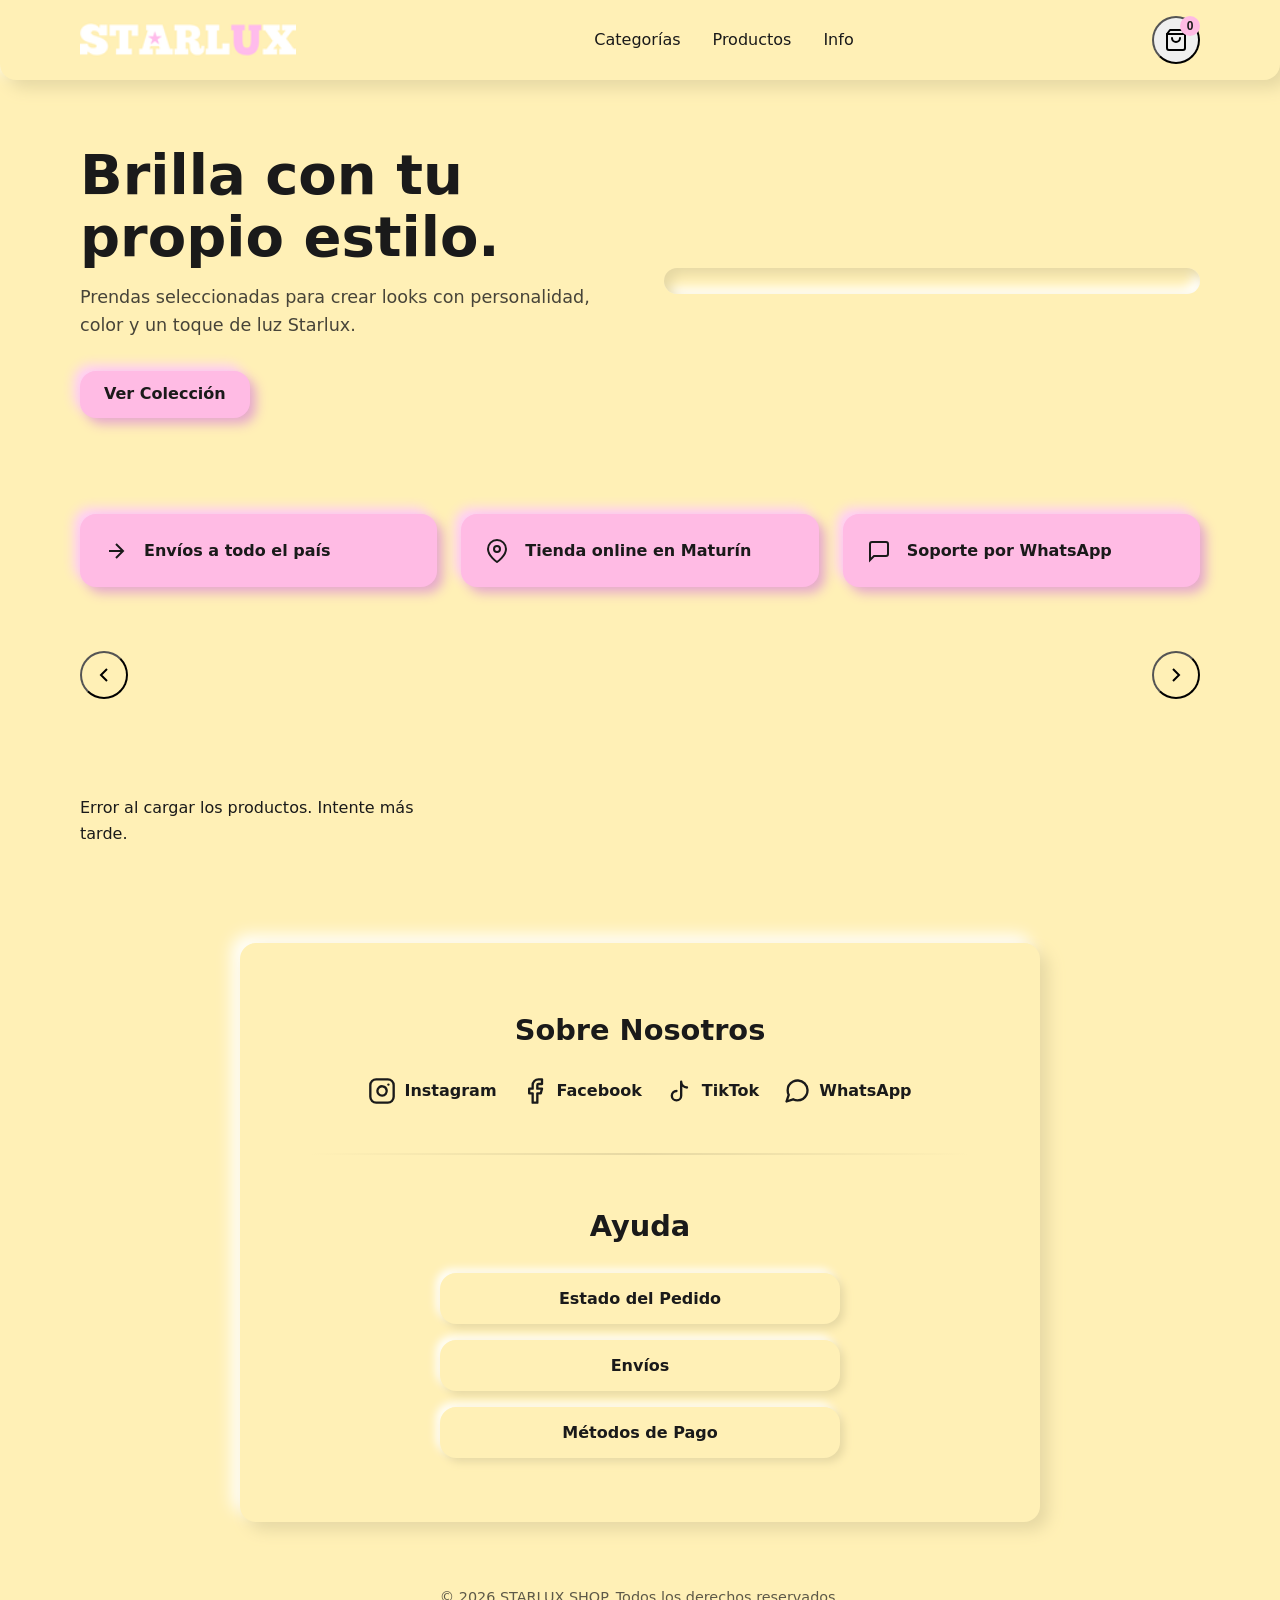
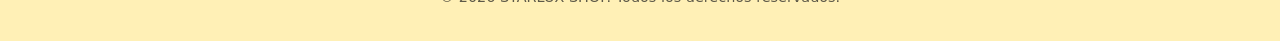
==== commit 1d6da3b9: "Update index.html" ====
--- a/index.html
+++ b/index.html
@@ -29,7 +29,7 @@
   <meta name="twitter:image" content="https://i.pinimg.com/736x/87/e6/fa/87e6faa765a09adc3bbe311211f21c5e.jpg">
 
   <!-- Verificación y Analítica (Placeholders) -->
-  <meta name="google-site-verification" content="TU_CODIGO_DE_VERIFICACION_DE_SEARCH_CONSOLE_AQUI">
+  <meta name="google-site-verification" content="62YWENtGV1kePJ-NE-zkcWp6BpFUCg31F8J7mIZ7JYw" />
   
   <!-- Datos Estructurados JSON-LD (Schema.org) -->
   <script type="application/ld+json">
@@ -226,4 +226,4 @@
 
   <script src="app.js"></script>
 </body>
-</html>+</html>
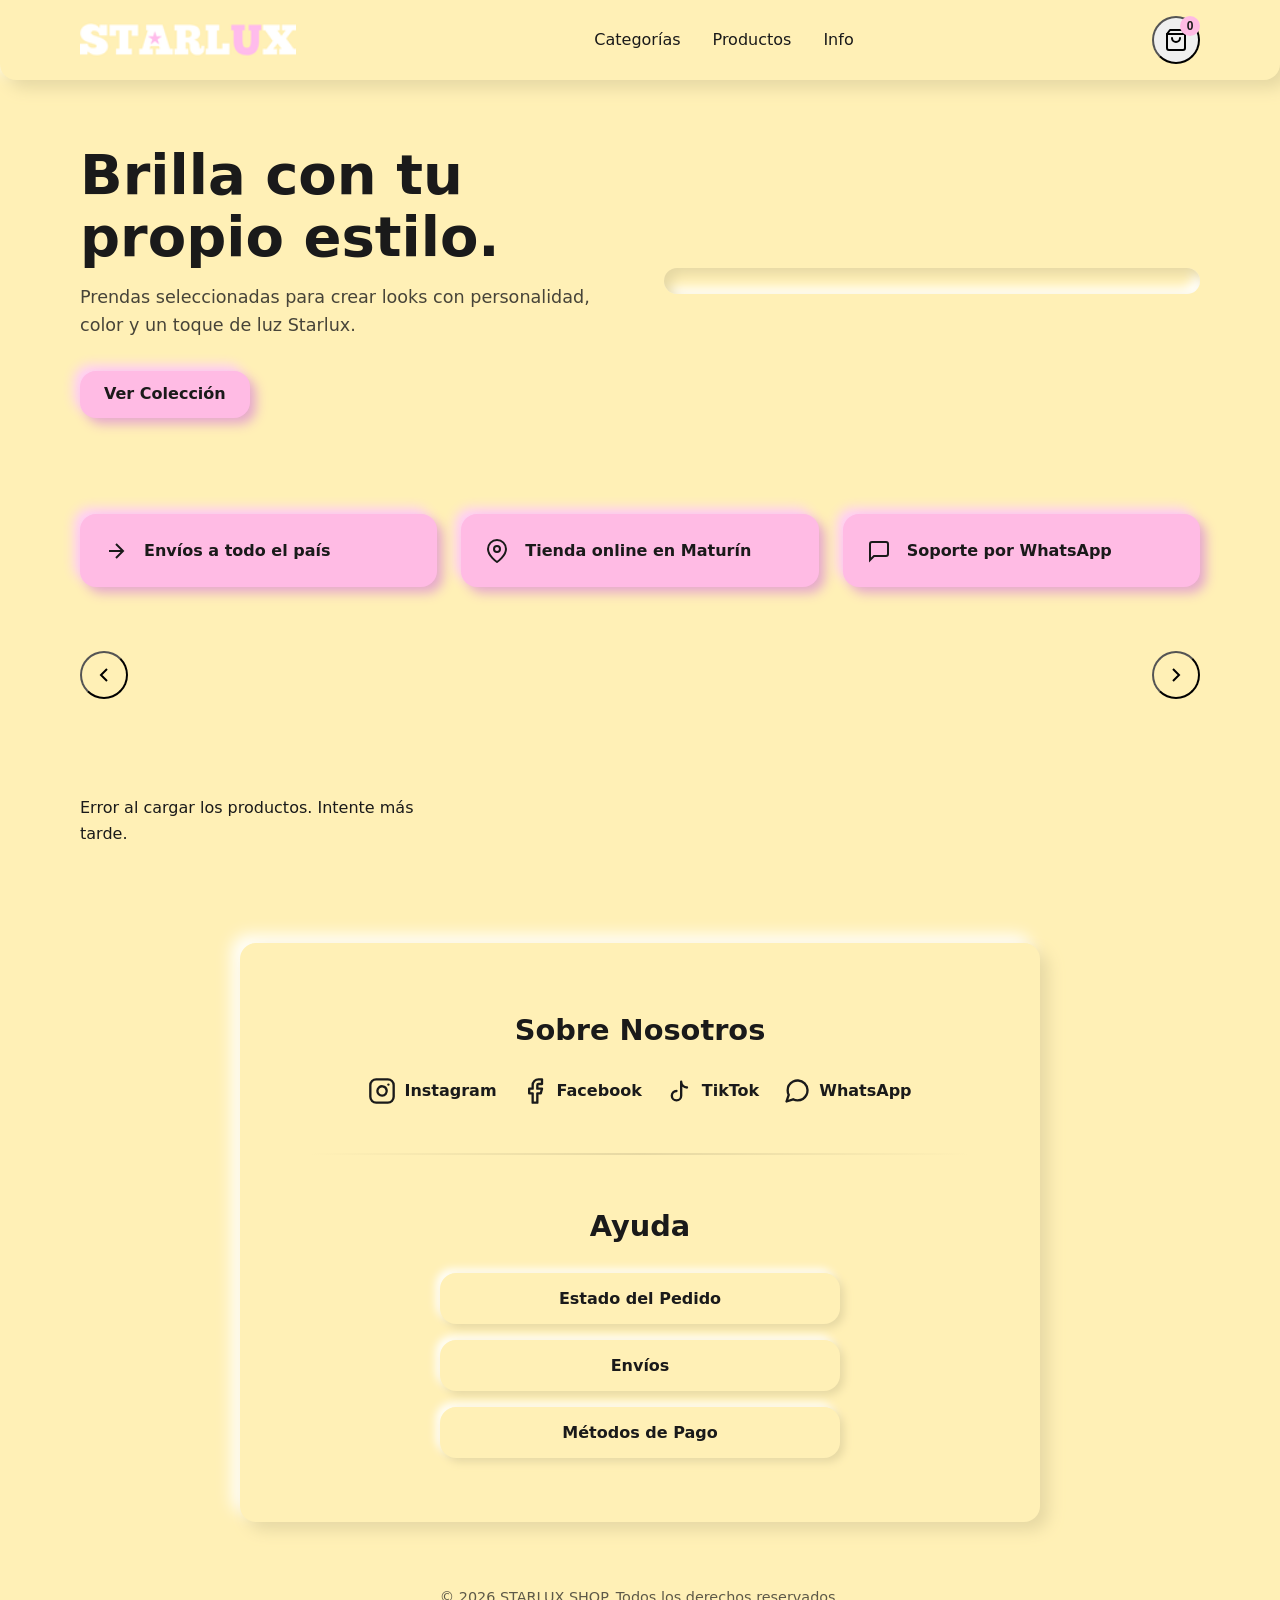
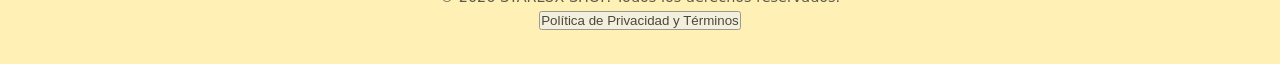
==== commit 3ed92ebb: "Implement privacy policy modal in index.html Added a privacy policy modal with relevant content." ====
--- a/index.html
+++ b/index.html
@@ -10,15 +10,15 @@
   <meta name="keywords" content="ropa de mujer en Maturín, tienda de ropa Maturín, moda femenina Monagas, comprar ropa online Venezuela, moda joven Venezuela, ropa en tendencia Venezuela, outfits casuales mujer, starlux shop, tienda starlux, starlux ropa">
   <meta name="author" content="STARLUX SHOP">
   <meta name="robots" content="index, follow, max-image-preview:large, max-snippet:-1, max-video-preview:-1">
-  <link rel="canonical" href="https://starlux.vercel.app/">
-  <link rel="alternate" hreflang="es-ve" href="https://starlux.vercel.app/">
+  <link rel="canonical" href="https://starluxshop.vercel.app/">
+  <link rel="alternate" hreflang="es-ve" href="https://starluxshop.vercel.app/">
 
   <!-- Open Graph / Facebook / WhatsApp -->
   <meta property="og:locale" content="es_VE">
   <meta property="og:type" content="website">
   <meta property="og:title" content="STARLUX SHOP | Moda Joven en Maturín">
   <meta property="og:description" content="Tienda online de moda en Maturín, Venezuela. Ropa, accesorios y looks para que brilles con estilo.">
-  <meta property="og:url" content="https://starlux.vercel.app/">
+  <meta property="og:url" content="https://starluxshop.vercel.app/">
   <meta property="og:image" content="https://i.pinimg.com/736x/87/e6/fa/87e6faa765a09adc3bbe311211f21c5e.jpg">
   <meta property="og:site_name" content="STARLUX SHOP">
 
@@ -39,10 +39,10 @@
       {
         "@type": "WebSite",
         "name": "STARLUX SHOP",
-        "url": "https://starlux.vercel.app/",
+        "url": "https://starluxshop.vercel.app/",
         "potentialAction": {
           "@type": "SearchAction",
-          "target": "https://starlux.vercel.app/#productos",
+          "target": "https://starluxshop.vercel.app/#productos",
           "query-input": "required name=search_term_string"
         }
       },
@@ -50,7 +50,7 @@
         "@type": "ClothingStore",
         "name": "STARLUX SHOP",
         "image": "https://i.pinimg.com/736x/87/e6/fa/87e6faa765a09adc3bbe311211f21c5e.jpg",
-        "url": "https://starlux.vercel.app/",
+        "url": "https://starluxshop.vercel.app/",
         "telephone": "+584121035122",
         "priceRange": "$$",
         "address": {
@@ -204,8 +204,32 @@
   <footer class="footer">
     <div class="container">
       <p>&copy; 2026 STARLUX SHOP. Todos los derechos reservados.</p>
+      <button id="privacy-btn" class="privacy-link">Política de Privacidad y Términos</button>
     </div>
   </footer>
+
+  <!-- Modal de Política de Privacidad (Oculto por defecto) -->
+  <div id="privacy-modal" class="cart-modal hidden">
+    <div class="cart-content neu-flat privacy-content">
+      <div class="cart-header">
+        <h3>Política de Privacidad y Términos</h3>
+        <button id="close-privacy" class="close-btn" aria-label="Cerrar">&times;</button>
+      </div>
+      <div class="privacy-text">
+        <h4>1. Protección de Datos</h4>
+        <p>En STARLUX SHOP no utilizamos cookies de rastreo, ni almacenamos tus datos personales en servidores externos. La información de tu carrito se guarda de forma temporal y segura únicamente en tu dispositivo (navegador).</p>
+        
+        <h4>2. Procesamiento de Pedidos</h4>
+        <p>Al hacer clic en "Finalizar pedido", la información de los productos seleccionados se envía directamente a nuestro canal oficial de WhatsApp. Solo utilizamos estos datos para confirmar tu compra, coordinar el pago y gestionar el envío.</p>
+        
+        <h4>3. Disponibilidad de Productos</h4>
+        <p>Nuestro catálogo se actualiza constantemente. La disponibilidad mostrada en la web es referencial en tiempo real. En caso de que un producto se agote durante tu proceso de compra, te contactaremos para ofrecerte una alternativa o el reembolso correspondiente.</p>
+        
+        <h4>4. Contacto</h4>
+        <p>Para cualquier duda sobre tu pedido, envíos o métodos de pago, puedes escribirnos directamente a nuestro <a href="https://api.whatsapp.com/send/?phone=584121035122" target="_blank">WhatsApp oficial</a>.</p>
+      </div>
+    </div>
+  </div>
 
   <!-- Modal del Carrito -->
   <div id="cart-modal" class="cart-modal hidden">
